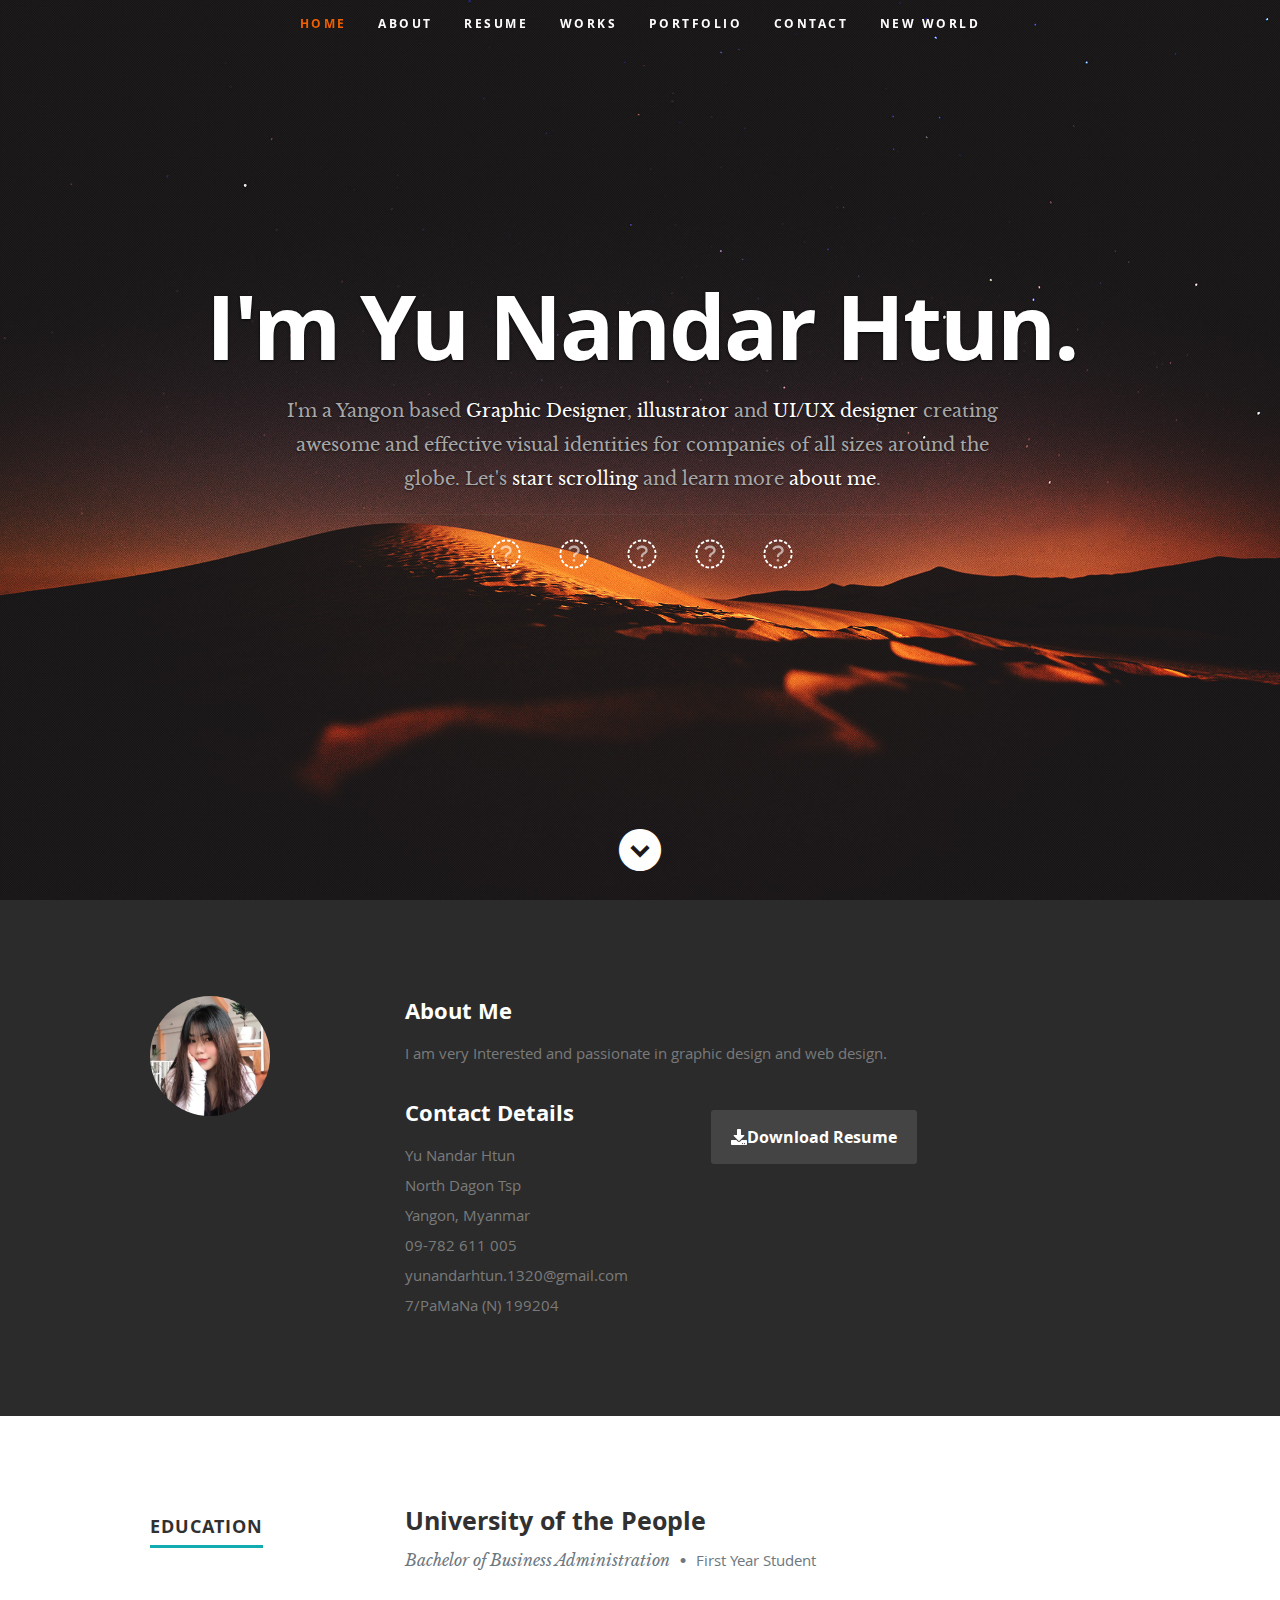
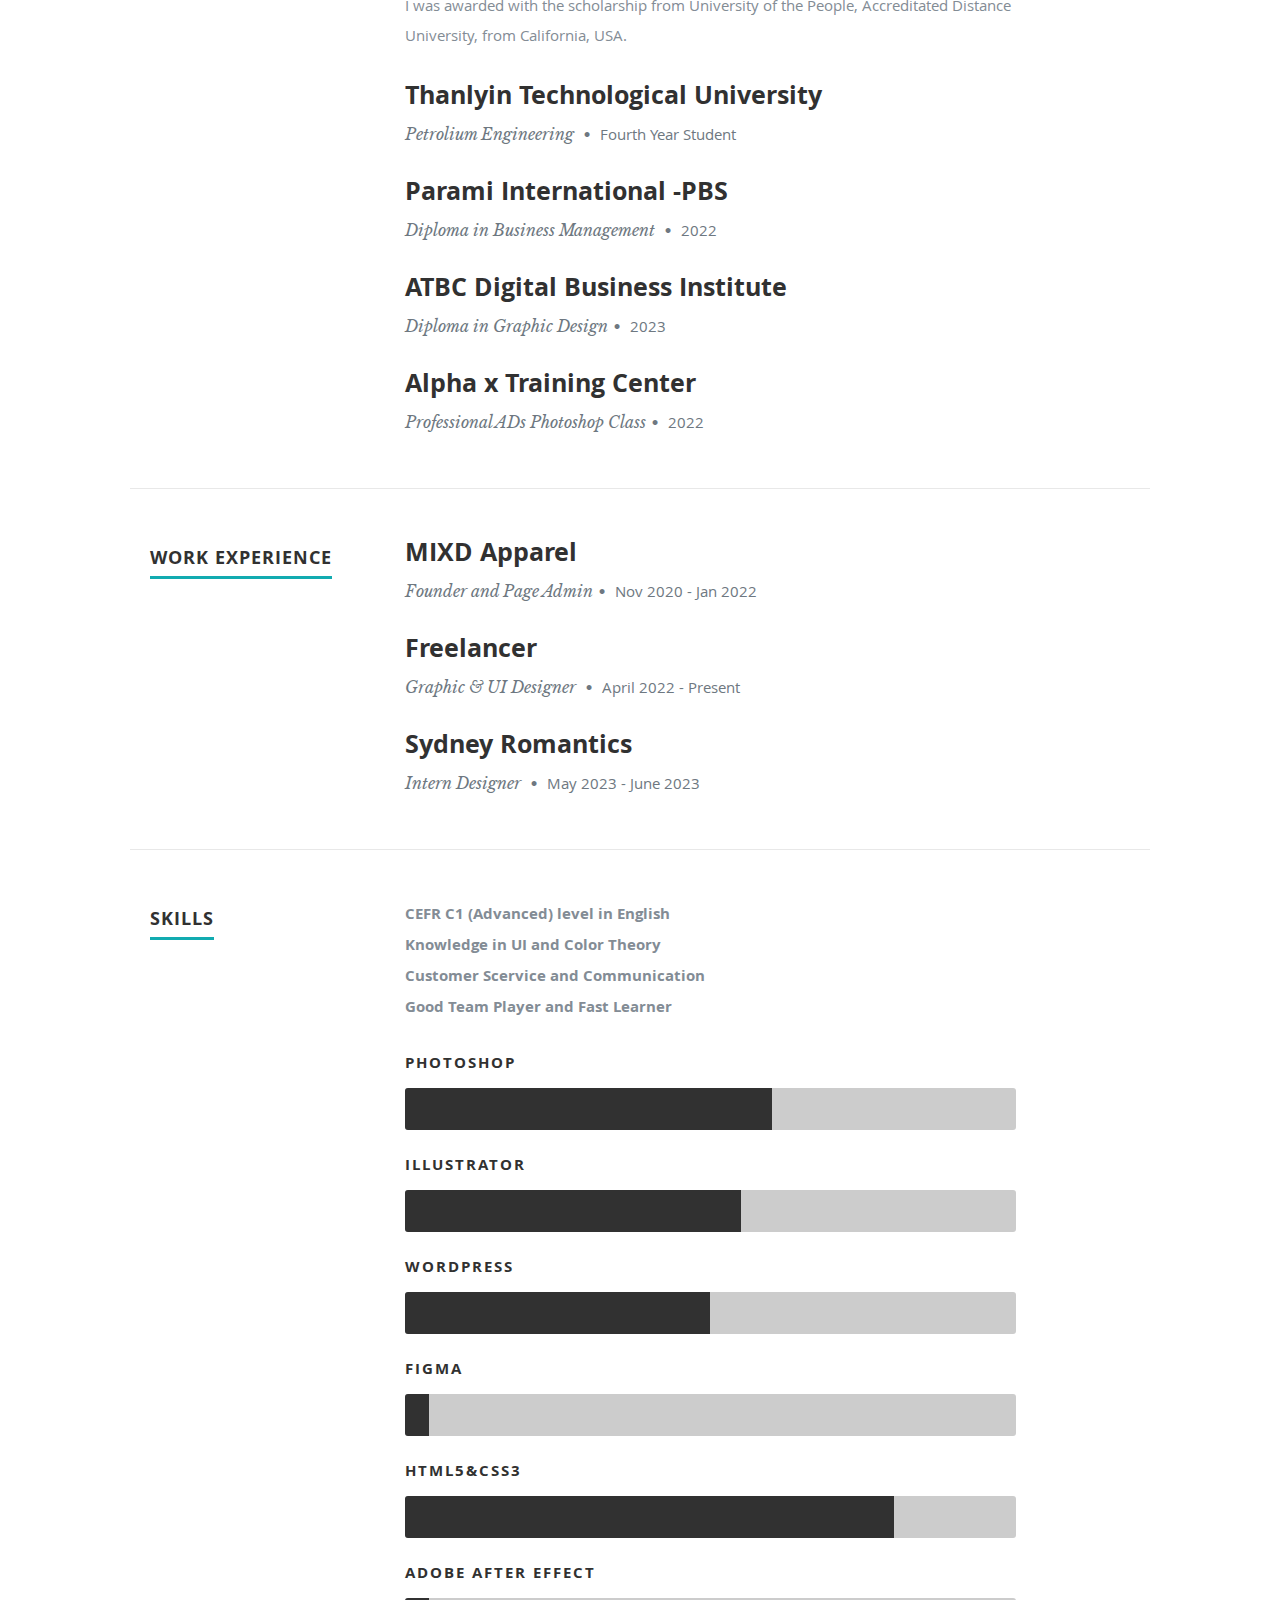
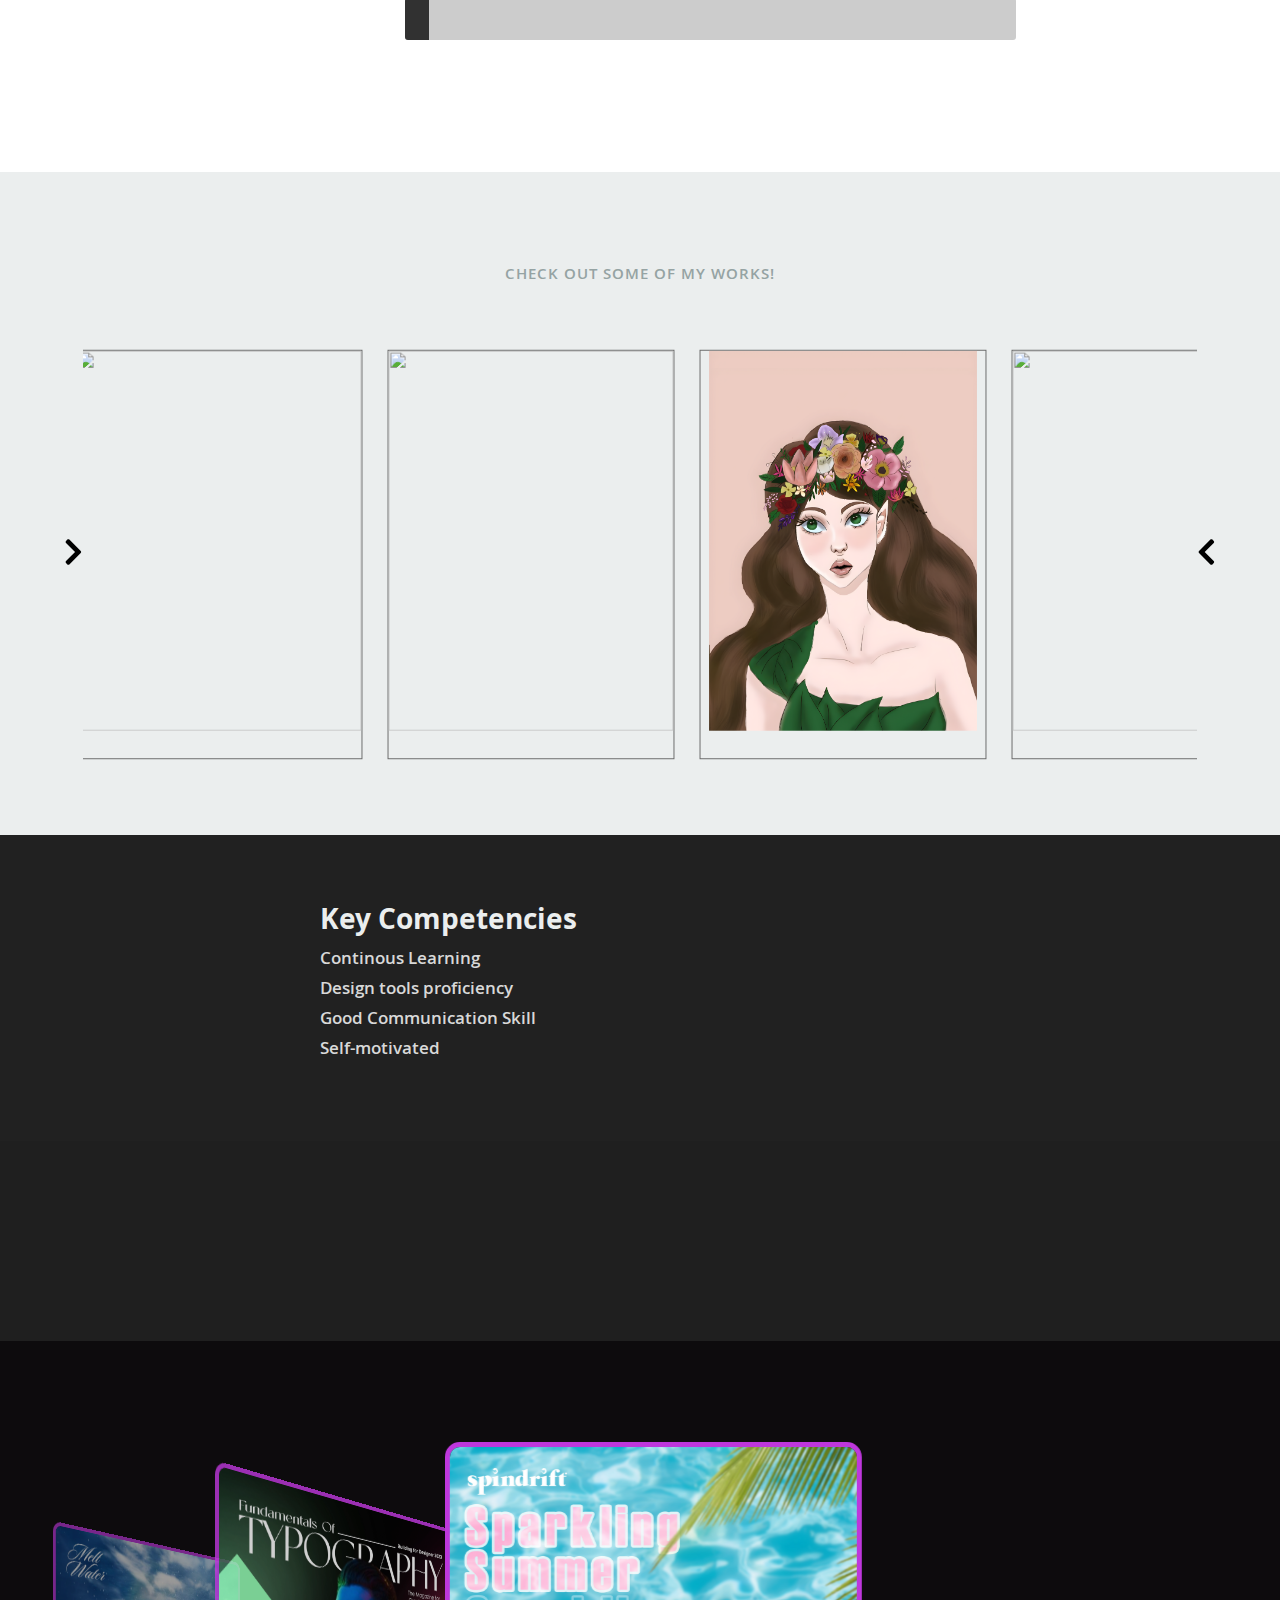
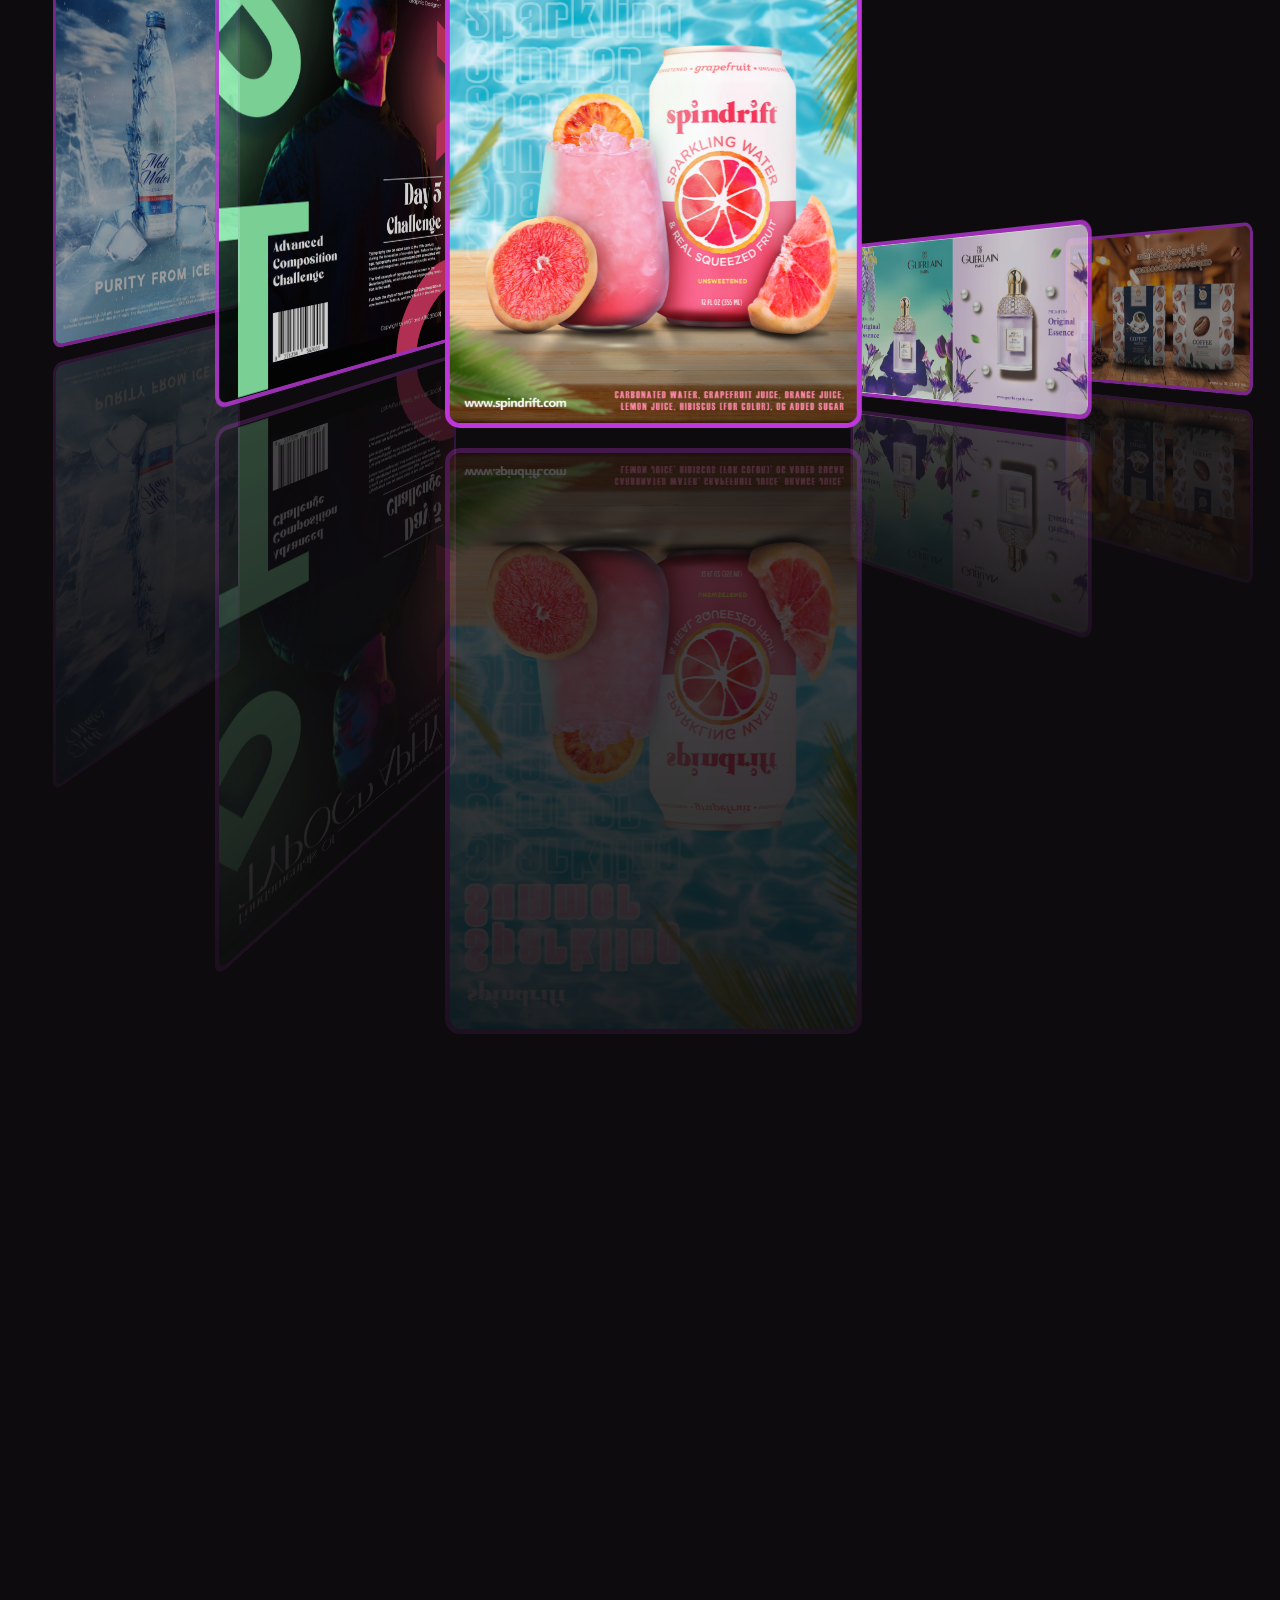
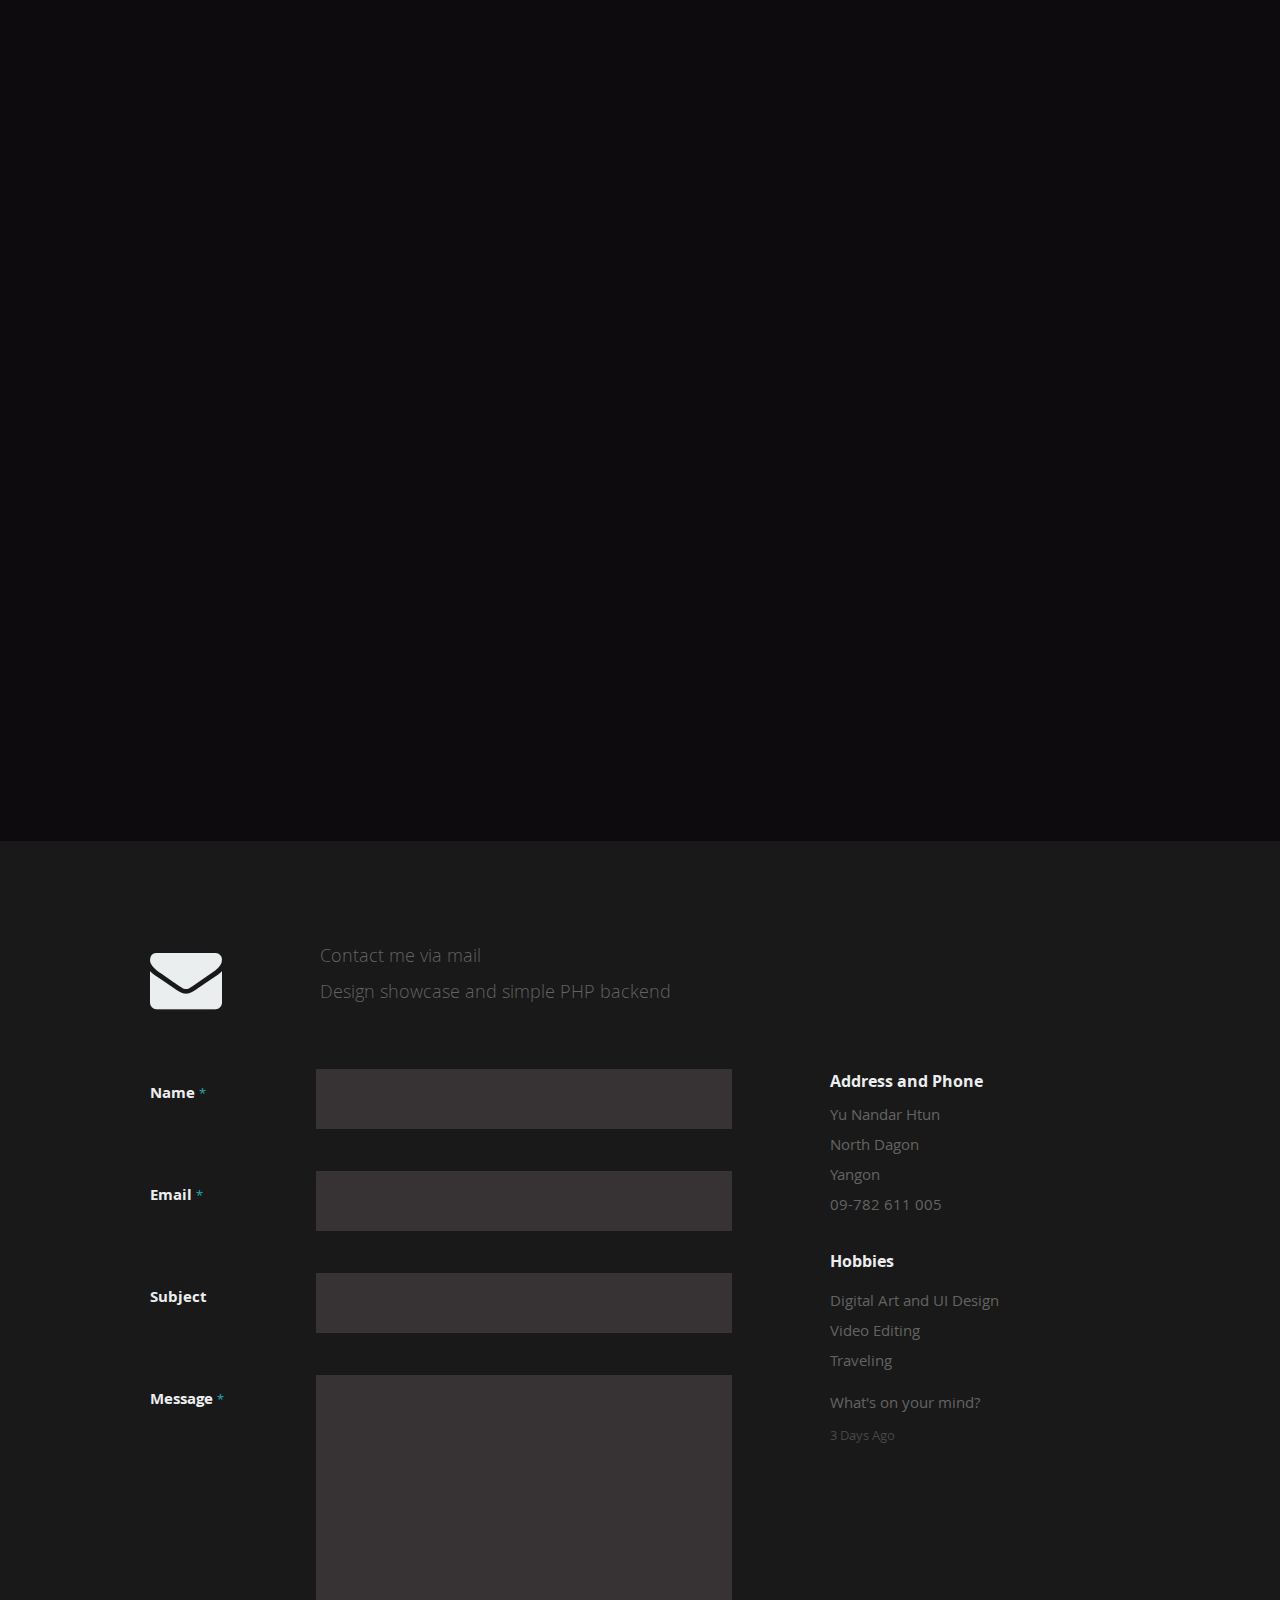
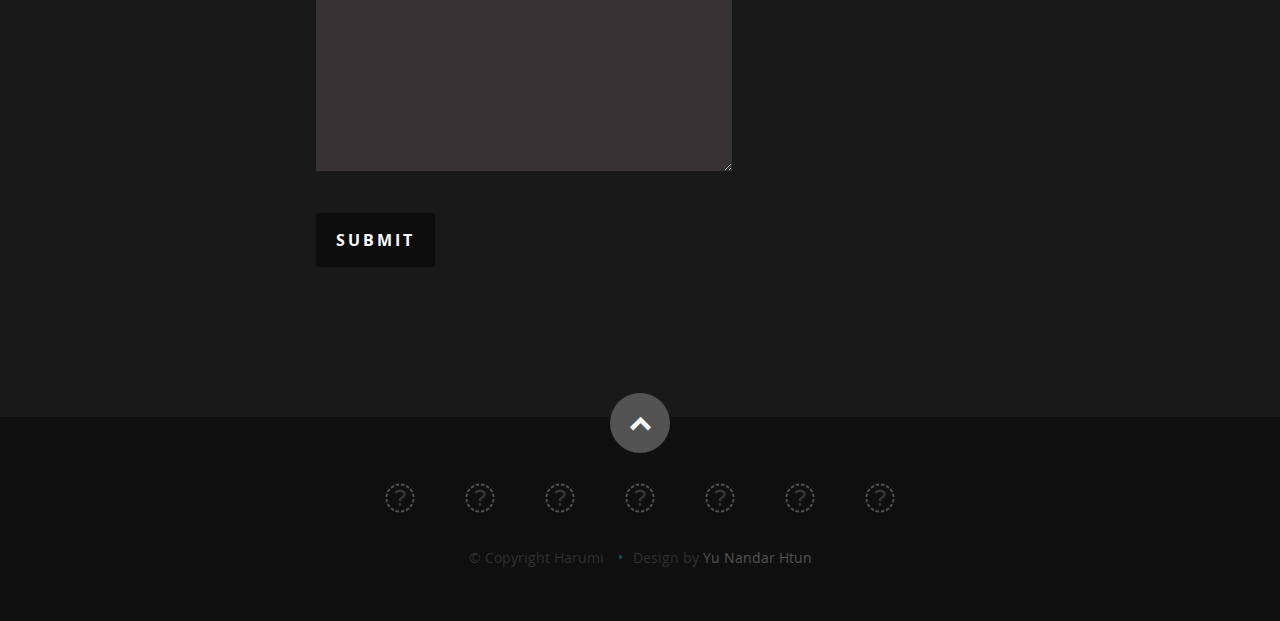
==== index.html @ 7c156de4 "mod" ====
<!DOCTYPE html>
<!--[if lt IE 8 ]><html class="no-js ie ie7" lang="en"> <![endif]-->
<!--[if IE 8 ]><html class="no-js ie ie8" lang="en"> <![endif]-->
<!--[if (gte IE 8)|!(IE)]><!--><html class="no-js" lang="en"> <!--<![endif]-->
<head>

   <!--- Basic Page Needs
   ================================================== -->
   <meta charset="utf-8">
	<title>Yu Nandar Htun</title>
	<meta name="description" content="">
	<meta name="author" content="">

   <!-- Mobile Specific Metas
   ================================================== -->
	<meta name="viewport" content="width=device-width, initial-scale=1, maximum-scale=1">

	<!-- CSS
    ================================================== -->
   <link rel="stylesheet" href="css/default.css">
	<link rel="stylesheet" href="css/layout.css">
   <link rel="stylesheet" href="css/media-queries.css">
   <link rel="stylesheet" href="css/magnific-popup.css">
   <link rel="stylesheet" href="style.css">
   <link rel="stylesheet" href="jquery.flipster.min.css">
   <link rel="stylesheet" href="./img/styled.css">

   <!-- Script
   ================================================== -->
	<script src="js/modernizr.js"></script>

   <!-- Favicons
	================================================== -->
	<link rel="shortcut icon" href="favicon.png" >

</head>

<body>

   <!-- Header
   ================================================== -->
   <header id="home">

      <nav id="nav-wrap">

         <a class="mobile-btn" href="#nav-wrap" title="Show navigation">Show navigation</a>
	      <a class="mobile-btn" href="#" title="Hide navigation">Hide navigation</a>

         <ul id="nav" class="nav">
            <li class="current"><a class="smoothscroll" href="#home">Home</a></li>
            <li><a class="smoothscroll" href="#about">About</a></li>
	         <li><a class="smoothscroll" href="#resume">Resume</a></li>
            <li><a class="smoothscroll" href="#portfolio">Works</a></li>
            <li><a class="smoothscroll" href="#testimonials">Portfolio</a></li>
            <li><a class="smoothscroll" href="#contact">Contact</a></li>
            <li><a class="smoothscroll" href="#contact">New World</a></li>
         </ul> <!-- end #nav -->

      </nav> <!-- end #nav-wrap -->

      <div class="row banner">
         <div class="banner-text">
            <h1 class="responsive-headline">I'm Yu Nandar Htun.</h1>
            <h3>I'm a Yangon based <span>Graphic Designer</span>, <span>illustrator</span> and <span> UI/UX designer</span> creating awesome and
            effective visual identities for companies of all sizes around the globe. Let's <a class="smoothscroll" href="#about">start scrolling</a>
            and learn more <a class="smoothscroll" href="#about">about me</a>.</h3>
            <hr />
            <ul class="social">
               <li><a href="#"><i class="fa fa-facebook"></i></a></li>
               <li><a href="#"><i class="fa fa-twitter"></i></a></li>
               <li><a href="#"><i class="fa fa-google-plus"></i></a></li>
               <li><a href="#"><i class="fa fa-linkedin"></i></a></li>
               <li><a href="#"><i class="fa fa-instagram"></i></a></li>
            </ul>
         </div>
      </div>

      <p class="scrolldown">
         <a class="smoothscroll" href="#about"><i class="icon-down-circle"></i></a>
      </p>

   </header> <!-- Header End -->


   <!-- About Section
   ================================================== -->
   <section id="about">

      <div class="row">

         <div class="three columns">

            <img class="profile-pic"  src="images/profilepic.jpg" alt="" />

         </div>

         <div class="nine columns main-col">

            <h2>About Me</h2>

            <p>I am very Interested and passionate in graphic design and web design.
               
            </p>

            <div class="row">

               <div class="columns contact-details">

                  <h2>Contact Details</h2>
                  <p class="address">
						   <span>Yu Nandar Htun</span><br>
						   <span>North Dagon Tsp<br>
						         Yangon, Myanmar
                     </span><br>
						   <span>09-782 611 005</span><br>
                     <span>yunandarhtun.1320@gmail.com</span><br>
                     <span>7/PaMaNa (N) 199204</span>
					   </p>

               </div>

               <div class="columns download">
                  <p>
                     <a href="#" class="button"><i class="fa fa-download"></i>Download Resume</a>
                  </p>
               </div>

            </div> <!-- end row -->

         </div> <!-- end .main-col -->

      </div>

   </section> <!-- About Section End-->


   <!-- Resume Section
   ================================================== -->
   <section id="resume">

      <!-- Education
      ----------------------------------------------- -->
      <div class="row education">

         <div class="three columns header-col">
            <h1><span>Education</span></h1>
         </div>

         <div class="nine columns main-col">

            <div class="row item">

               <div class="twelve columns">

                  <h3>University of the People</h3>
                  <p class="info">Bachelor of Business Administration <span>&bull;</span> <em class="date">First Year Student</em></p>

                  <p>
                  I was awarded with the scholarship from University of the People, Accreditated Distance University,
                  from California, USA.
                  </p>

               </div>

            </div> <!-- item end -->

            <div class="row item">

               <div class="twelve columns">

                  <h3>Thanlyin Technological University</h3>
                  <p class="info">Petrolium Engineering <span>&bull;</span> <em class="date">Fourth Year Student</em></p>

                  <p>
                  
                  </p>

               </div>

            </div> <!-- item end -->

            <div class="row item">

               <div class="twelve columns">

                  <h3>Parami International -PBS</h3>
                  <p class="info">Diploma in Business Management <span>&bull;</span> <em class="date">2022</em></p>

                  <p>
                  
                  </p>

               </div>

            </div> <!-- item end -->

            <div class="row item">

               <div class="twelve columns">

                  <h3>ATBC Digital Business Institute</h3>
                  <p class="info">Diploma in Graphic Design<span>&bull;</span> <em class="date">2023</em></p>

                  <p>
                  
                  </p>

               </div>

            </div> <!-- item end -->

            <div class="row item">

               <div class="twelve columns">

                  <h3>Alpha x Training Center</h3>
                  <p class="info">Professional ADs Photoshop Class<span>&bull;</span> <em class="date">2022</em></p>

                  <p>
                  
                  </p>

               </div>

            </div> <!-- item end -->

         </div> <!-- main-col end -->

      </div> <!-- End Education -->


      <!-- Work
      ----------------------------------------------- -->
      <div class="row work">

         <div class="three columns header-col">
            <h1><span>Work Experience</span></h1>
         </div>

         <div class="nine columns main-col">

            <div class="row item">

               <div class="twelve columns">

                  <h3>MIXD Apparel</h3>
                  <p class="info">Founder and Page Admin<span>&bull;</span> <em class="date">Nov 2020 - Jan 2022</em></p>

                  <p>
                 
                  </p>

               </div>

            </div> <!-- item end -->

            <div class="row item">

               <div class="twelve columns">

                  <h3>Freelancer</h3>
                  <p class="info">Graphic & UI Designer <span>&bull;</span> <em class="date">April 2022 - Present</em></p>

                  <p>
                  
                  </p>

               </div>

            </div> <!-- item end -->

            <div class="row item">

               <div class="twelve columns">

                  <h3>Sydney Romantics</h3>
                  <p class="info">Intern Designer <span>&bull;</span> <em class="date">May 2023 - June 2023</em></p>

                  <p>
                  
                  </p>

               </div>

            </div> <!-- item end -->

         </div> <!-- main-col end -->

      </div> <!-- End Work -->


      <!-- Skills
      ----------------------------------------------- -->
      <div class="row skill">

         <div class="three columns header-col">
            <h1><span>Skills</span></h1>
         </div>

         <div class="nine columns main-col">

            <p>
               <b>CEFR C1 (Advanced) level in English<br /></b>
               <b>Knowledge in UI and Color Theory<br /></b> 
               <b> Customer Scervice and Communication<br /></b>
               <b>Good Team Player and Fast Learner<br /></b>

            </p>

				<div class="bars">

				   <ul class="skills">
					   <li><span class="bar-expand photoshop"></span><em>Photoshop</em></li>
                  <li><span class="bar-expand illustrator"></span><em>Illustrator</em></li>
						<li><span class="bar-expand wordpress"></span><em>Wordpress</em></li>
						<li><span class="bar-expand Fig"></span><em>Figma</em></li>
						<li><span class="bar-expand html5"></span><em>HTML5&CSS3</em></li>
                  <li><span class="bar-expand AE"></span><em>Adobe After Effect</em></li>
					</ul>

				</div><!-- end skill-bars -->

			</div> <!-- main-col end -->

      </div> <!-- End skills -->

   </section> <!-- Resume Section End-->


   <!-- Portfolio Section
   ================================================== -->
   <section id="portfolio">

      <div>
         <h1>Check out some of my works!</h1>
         <main>
             <div class="slide-container">
                 <div id="right-slide" class="arrow">
                     <i class="fas fa-chevron-right"></i>
                 </div>
     
                 <article class="container" id="slider">
                     <div class="thumbnail">
                         <img src="./img/a.png" alt="">
                         <div class="product-details">
     
                         </div>
                     </div>
                     <div class="thumbnail">
                         <img src="./img/b.png" alt="">
                         <div class="product-details">
     
                         </div>
                     </div>
                     <div class="thumbnail">
                         <img src="./img/c.png" alt="">
                         <div class="product-details">
     
                         </div>
                     </div>
                     <div class="thumbnail">
                         <img src="./img/d.png" alt="">
                         <div class="product-details">
     
                         </div>
                     </div>
                     <div class="thumbnail">
                         <img src="./img/e.png" alt="">
                         <div class="product-details">
     
                         </div>
                     </div>
                     <div class="thumbnail">
                         <img src="./img/f.png" alt="">
                         <div class="product-details">
     
                         </div>
                     </div>
                     <div class="thumbnail">
                         <img src="./img/g.png" alt="">
                         <div class="product-details">
                         </div>
                     </div>
                     <div class="thumbnail">
                         <img src="./img/h.png" alt="">
                         <div class="product-details">
     
                         </div>
                     </div>
                     <div class="thumbnail">
                         <img src="./img/i.png" alt="">
                         <div class="product-details">
                         </div>
                     </div>
                     <div class="thumbnail">
                         <img src="./img/j.png" alt="">
                         <div class="product-details">
                         </div>
                     </div>
     
     
                     <div class="thumbnail">
                         <img src="./img/k.png" alt="">
                         <div class="product-details">
                         </div>
                     </div>
                  </article>
     
     
                 <div id="left-slide" class="arrow">
                     <i class="fas fa-chevron-left"></i>
                 </div>
             </div>
         </main>
     
         <script src="./js/all.min.js"></script>
         <script src="./js/script.js"></script>
     </div>

   </section> <!-- Portfolio Section End-->


   <!-- Call-To-Action Section
   ================================================== -->
   <section id="call-to-action">

      <div class="row">

         <div class="two columns header-col">

            

         </div>

         <div class="seven columns">

            <h2><span class="lead">Key Competencies</span></h2>
            <p><span class="lead">
            Continous Learning<br>
            Design tools proficiency<br>
            Good Communication Skill<br>
            Self-motivated<br>

            </span></p>

         </div>

         <div class="three columns action">



         </div>

      </div>

   </section> <!-- Call-To-Action Section End-->


   <!-- Portfolio Section
   ================================================== -->

   <section id="testimonials"></section>
   <div class="hero">
      <div class="carousel">

          <ul>
              
              <li><a href="images/img5.JPG"><img src="images/img5.jpg" alt=""></a></li>
              <li><a href="images/img6.JPG"><img src="images/img6.JPG" alt=""></a></li>
              <li><a href="images/img7.JPG"><img src="images/img7.JPG" alt=""></a></li>
              <li><a href="images/img8.JPG"><img src="images/img8.JPG" alt=""></a></li>
              <li><a href="images/img9.jpg"><img src="images/img9.jpg" alt=""></a></li>
              <li><a href="images/img10.JPG"><img src="images/img10.JPG" alt=""></a></li>
              <li><a href="images/img11.JPG"><img src="images/img11.jpg" alt="" ></a></li>
              
              <li><a href="images/img12.JPG"><img src="images/img12.JPG" alt=""></a></li>
              <li><a href="images/img1.jpg"><img src="images/img1.jpg" alt="" ></a></li>
              <li><a href="images/img2.JPG"><img src="images/img2.JPG" alt=""></a></li>
              <li><a href="images/img3.jpg"><img src="images/img3.jpg" alt=""></a></li>
              <li><a href="images/img4.JPG"><img src="images/img4.jpg" alt=""></a></li>
              <li><a href="images/img13.jpg"><img src="images/img13.jpg" alt=""></a></li>
              <li><a href="images/img14.jpg"><img src="images/img14.jpg" alt=""></a></li>
              <li><a href="images/img15.jpg"><img src="images/img15.jpg" alt=""></a></li>
              <li><a href="images/img16.JPG"><img src="images/img16.JPG" alt=""></a></li>
              <li><a href="images/img17.JPG"><img src="images/img17.png" alt=""></a></li>
              <li><a href="images/img18.PNG"><img src="images/img18.PNG" alt=""></a></li>
              <li><a href="images/img19.PNG"><img src="images/img19.PNG" alt=""></a></li>
              <li><a href="images/img20.png"><img src="images/img20.png" alt=""></a></li>
              <li><a href="images/img21.png"><img src="images/img21.png" alt="" ></a></li>
              <li><a href="images/img22.JPG"><img src="images/img22.JPG" alt=""></a></li>

          </ul>
      </div>
  </div>
  
  <script src="https://code.jquery.com/jquery-3.6.0.min.js" integrity="sha256-/xUj+3OJU5yExlq6GSYGSHk7tPXikynS7ogEvDej/m4=" crossorigin="anonymous"></script>
  <script src="jquery.flipster.min.js"></script>

  <script>
      $('.carousel').flipster({
          style:'carousel',
          spacing: -0.3,

      });
  </script>


   <!-- Contact Section
   ================================================== -->
   <section id="contact">

         <div class="row section-head">

            <div class="two columns header-col">

               <h1><span>Get In Touch.</span></h1>

            </div>

            <div class="ten columns">

                  <p class="lead">Contact me via mail <br>Design showcase and simple PHP backend
                  </p>

            </div>

         </div>

         <div class="row">

            <div class="eight columns">

               <!-- form -->
               <form action="" method="post" id="contactForm" name="contactForm">
					<fieldset>

                  <div>
						   <label for="contactName">Name <span class="required">*</span></label>
						   <input type="text" value="" size="35" id="contactName" name="contactName">
                  </div>

                  <div>
						   <label for="contactEmail">Email <span class="required">*</span></label>
						   <input type="text" value="" size="35" id="contactEmail" name="contactEmail">
                  </div>

                  <div>
						   <label for="contactSubject">Subject</label>
						   <input type="text" value="" size="35" id="contactSubject" name="contactSubject">
                  </div>

                  <div>
                     <label for="contactMessage">Message <span class="required">*</span></label>
                     <textarea cols="50" rows="15" id="contactMessage" name="contactMessage"></textarea>
                  </div>

                  <div>
                     <button class="submit">Submit</button>
                     <span id="image-loader">
                        <img alt="" src="images/loader.gif">
                     </span>
                  </div>

					</fieldset>
				   </form> <!-- Form End -->

               <!-- contact-warning -->
               <div id="message-warning"> Error </div>
               <!-- contact-success -->
				   <div id="message-success">
                  <i class="fa fa-check"></i>Your message was sent, thank you!<br>
				   </div>

            </div>


            <aside class="four columns footer-widgets">

               <div class="widget widget_contact">

					   <h4>Address and Phone</h4>
					   <p class="address">
						   Yu Nandar Htun<br>
						   North Dagon <br>
						   Yangon<br>
						   <span>09-782 611 005</span>
					   </p>

				   </div>

               <div class="widget widget_tweets">

                  <h4 class="widget-title">Hobbies</h4>

                  <ul id="twitter">
                     <li>
                        <span>
                        Digital Art and UI Design<br>
                        Video Editing<br>
                        Traveling<br>
                       
                        
                     </li>
                     <li>
                        <span>
                        What's on your mind?
                        </span>
                        <b><a href="#">3 Days Ago</a></b>
                     </li>
                  </ul>

		         </div>

            </aside>

      </div>

   </section> <!-- Contact Section End-->


   <!-- footer
   ================================================== -->
   <footer>

      <div class="row">

         <div class="twelve columns">

            <ul class="social-links">
               <li><a href="#"><i class="fa fa-facebook"></i></a></li>
               <li><a href="#"><i class="fa fa-twitter"></i></a></li>
               <li><a href="#"><i class="fa fa-google-plus"></i></a></li>
               <li><a href="#"><i class="fa fa-linkedin"></i></a></li>
               <li><a href="#"><i class="fa fa-instagram"></i></a></li>
               <li><a href="#"><i class="fa fa-dribbble"></i></a></li>
               <li><a href="#"><i class="fa fa-skype"></i></a></li>
            </ul>

            <ul class="copyright">
               <li>&copy; Copyright Harumi</li>
               <li>Design by <a href="https://www.facebook.com/yunandar.htun.56?mibextid=ZbWKwL" title="Styleshout" target="_blank">Yu Nandar Htun</a></li>   
            </ul>

         </div>

         <div id="go-top"><a class="smoothscroll" title="Back to Top" href="#home"><i class="icon-up-open"></i></a></div>

      </div>

   </footer> <!-- Footer End-->

   <!-- Java Script
   ================================================== -->
   <script src="http://ajax.googleapis.com/ajax/libs/jquery/1.10.2/jquery.min.js"></script>
   <script>window.jQuery || document.write('<script src="js/jquery-1.10.2.min.js"><\/script>')</script>
   <script type="text/javascript" src="js/jquery-migrate-1.2.1.min.js"></script>

   <script src="js/jquery.flexslider.js"></script>
   <script src="js/waypoints.js"></script>
   <script src="js/jquery.fittext.js"></script>
   <script src="js/magnific-popup.js"></script>
   <script src="js/init.js"></script>

</body>

</html>
---- css/default.css ----
/*
=====================================================================

=====================================================================

TOC:
a. Webfonts and Icon fonts
b. Reset
c. Default Styles
   1. Basic
   2. Typography
   3. Links
   4. Images
   5. Buttons
   6. Forms
d. Grid
e. Others
   1. Clearing
   2. Misc

=====================================================================  */

/* ------------------------------------------------------------------ */
/* a. Webfonts and Icon fonts
 ------------------------------------------------------------------ */

@import url("fonts.css");
@import url("fontello/css/fontello.css");
@import url("font-awesome/css/font-awesome.min.css");

/* ------------------------------------------------------------------
/* b. Reset

/* ------------------------------------------------------------------ */

html, body, div, span, object, iframe,
h1, h2, h3, h4, h5, h6, p, blockquote, pre,
abbr, address, cite, code,
del, dfn, em, img, ins, kbd, q, samp,
small, strong, sub, sup, var,
b, i,
dl, dt, dd, ol, ul, li,
fieldset, form, label, legend,
table, caption, tbody, tfoot, thead, tr, th, td,
article, aside, canvas, details, figcaption, figure,
footer, header, hgroup, menu, nav, section, summary,
time, mark, audio, video {
   margin: 0;
   padding: 0;
   border: 0;
   outline: 0;
   font-size: 100%;
   vertical-align: baseline;
   background: transparent;
}

article,aside,details,figcaption,figure,
footer,header,hgroup,menu,nav,section {
   display: block;
}

audio,
canvas,
video {
   display: inline-block;
}

audio:not([controls]) {
   display: none;
   height: 0;
}

[hidden] { display: none; }

code, kbd, pre, samp {
   font-family: monospace, serif;
   font-size: 1em;
}

pre {
   white-space: pre;
   white-space: pre-wrap;
   word-wrap: break-word;
}

blockquote, q { quotes: &#8220 &#8220; }

blockquote:before, blockquote:after,
q:before, q:after {
   content: '';
   content: none;
}

ins {
   background-color: #ff9;
   color: #000;
   text-decoration: none;
}

mark {
   background-color: #A7F4F6;
   color: #555;
}

del { text-decoration: line-through; }

abbr[title], dfn[title] {
   border-bottom: 1px dotted;
   cursor: help;
}

table {
   border-collapse: collapse;
   border-spacing: 0;
}


/* ------------------------------------------------------------------ */
/* c. Default and Basic Styles
      Adapted from:
      Skeleton CSS Framework - http://www.getskeleton.com/
      Typeplate Typographic Starter Kit - http://typeplate.com/
/* ------------------------------------------------------------------ */

/*  1. Basic  ------------------------------------------------------- */

*,
*:before,
*:after {
   -moz-box-sizing: border-box;
   -webkit-box-sizing: border-box;
   box-sizing: border-box;
}

html {
   font-size: 62.5%;
   -webkit-font-smoothing: antialiased;
}

body {
   background: #fff;
   font-family: 'opensans-regular', sans-serif;
   font-weight: normal;
   font-size: 15px;
   line-height: 30px;
	color: #838C95;

   -webkit-font-smoothing: antialiased; /* Fix for webkit rendering */
	-webkit-text-size-adjust: 100%;
}

/*  2. Typography
       Vertical rhythm with leading derived from 6
--------------------------------------------------------------------- */

h1, h2, h3, h4, h5, h6 {
   color: #313131;
	font-family: 'opensans-bold', sans-serif;
   font-weight: normal;
}
h1 a, h2 a, h3 a, h4 a, h5 a, h6 a { font-weight: inherit; }
h1 { font-size: 38px; line-height: 42px; margin-bottom: 12px; letter-spacing: -1px; }
h2 { font-size: 28px; line-height: 36px; margin-bottom: 6px; }
h3 { font-size: 22px; line-height: 30px; margin-bottom: 12px; }
h4 { font-size: 20px; line-height: 30px; margin-bottom: 6px; }
h5 { font-size: 18px; line-height: 30px; }
h6 { font-size: 14px; line-height: 30px; }
.subheader { }

p { margin: 0 0 30px 0; }
p img { margin: 0; }
p.lead {
   font: 19px/36px 'opensans-light', sans-serif;
   margin-bottom: 18px;
}

/* for 'em' and 'strong' tags, font-size and line-height should be same with
the body tag due to rendering problems in some browsers */
em { font: 15px/30px 'opensans-italic', sans-serif; }
strong, b { font: 15px/30px 'opensans-bold', sans-serif; }
small { font-size: 11px; line-height: inherit; }

/*	Blockquotes */
blockquote {
   margin: 30px 0px;
   padding-left: 40px;
   position: relative;
}
blockquote:before {
   content: "\201C";
   opacity: 0.45;
   font-size: 80px;
   line-height: 0px;
   margin: 0;
   font-family: arial, sans-serif;

   position: absolute;
   top:  30px;
	left: 0;
}
blockquote p {
   font-family: 'librebaskerville-italic', serif;
   padding: 0;
   font-size: 18px;
   line-height: 36px;
}
blockquote cite {
   display: block;
   font-size: 12px;
   font-style: normal;
   line-height: 18px;
}
blockquote cite:before { content: "\2014 \0020"; }
blockquote cite a,
blockquote cite a:visited { color: #8B9798; border: none }

/* ---------------------------------------------------------------------
/*  Pull Quotes Markup
/*
    <aside class="pull-quote">
		<blockquote>
			<p></p>
		</blockquote>
	 </aside>
/*
/* --------------------------------------------------------------------- */
.pull-quote {
   position: relative;
	padding: 18px 30px 18px 0px;
}
.pull-quote:before,
.pull-quote:after {
	height: 1em;
	opacity: 0.45;
	position: absolute;
	font-size: 80px;
   font-family: Arial, Sans-Serif;
}
.pull-quote:before {
	content: "\201C";
	top:  33px;
	left: 0;
}
.pull-quote:after {
	content: '\201D';
	bottom: -33px;
	right: 0;
}
.pull-quote blockquote {
   margin: 0;
}
.pull-quote blockquote:before {
   content: none;
}

/* Abbreviations */
abbr {
   font-family: 'opensans-bold', sans-serif;
	font-variant: small-caps;
	text-transform: lowercase;
   letter-spacing: .5px;
	color: gray;
}
abbr:hover { cursor: help; }

/* drop cap */
.drop-cap:first-letter {
	float: left;
	margin: 0;
	padding: 14px 6px 0 0;
	font-size: 84px;
	font-family: /* Copperplate */ 'opensans-bold', sans-serif;
   line-height: 60px;
	text-indent: 0;
	background: transparent;
	color: inherit;
}

hr { border: solid #E3E3E3; border-width: 1px 0 0; clear: both; margin: 11px 0 30px; height: 0; }


/*  3. Links  ------------------------------------------------------- */

a, a:visited {
   text-decoration: none;
   outline: 0;
   color: #11ABB0;

   -webkit-transition: color .3s ease-in-out;
   -moz-transition: color .3s ease-in-out;
   -o-transition: color .3s ease-in-out;
   transition: color .3s ease-in-out;
}
a:hover, a:focus { color: #313131; }
p a, p a:visited { line-height: inherit; }


/*  4. List  --------------------------------------------------------- */

ul, ol { margin-bottom: 24px; margin-top: 12px; }
ul { list-style: none outside; }
ol { list-style: decimal; }
ol, ul.square, ul.circle, ul.disc { margin-left: 30px; }
ul.square { list-style: square outside; }
ul.circle { list-style: circle outside; }
ul.disc { list-style: disc outside; }
ul ul, ul ol,
ol ol, ol ul { margin: 6px 0 6px 30px; }
ul ul li, ul ol li,
ol ol li, ol ul li { margin-bottom: 6px; }
li { line-height: 18px; margin-bottom: 12px; }
ul.large li { }
li p { }

/* ---------------------------------------------------------------------
/*  Stats Tab Markup

    <ul class="stats-tabs">
		<li><a href="#">[value]<b>[name]</b></a></li>
	 </ul>

    Extend this object into your markup.
/*
/* --------------------------------------------------------------------- */
.stats-tabs {
   padding: 0;
   margin: 24px 0;
}
.stats-tabs li {
	display: inline-block;
	margin: 0 10px 18px 0;
	padding: 0 10px 0 0;
	border-right: 1px solid #ccc;
}
.stats-tabs li:last-child {
	margin: 0;
	padding: 0;
	border: none;
}
.stats-tabs li a {
	display: inline-block;
	font-size: 22px;
	font-family: 'opensans-bold', sans-serif;
   border: none;
   color: #313131;
}
.stats-tabs li a:hover {
   color:#11ABB0;
}
.stats-tabs li a b {
	display: block;
	margin: 6px 0 0 0;
	font-size: 13px;
	font-family: 'opensans-regular', sans-serif;
   color: #8B9798;
}

/* definition list */
dl { margin: 12px 0; }
dt { margin: 0; color:#11ABB0; }
dd { margin: 0 0 0 20px; }

/* Lining Definition Style Markup */
.lining dt,
.lining dd {
	display: inline;
	margin: 0;
}
.lining dt + dt:before,
.lining dd + dt:before {
	content: "\A";
	white-space: pre;
}
.lining dd + dd:before {
	content: ", ";
}
.lining dd:before {
	content: ": ";
	margin-left: -0.2em;
}

/* Dictionary Definition Style Markup */
.dictionary-style dt {
	display: inline;
	counter-reset: definitions;
}
.dictionary-style dt + dt:before {
	content: ", ";
	margin-left: -0.2em;
}
.dictionary-style dd {
	display: block;
	counter-increment: definitions;
}
.dictionary-style dd:before {
	content: counter(definitions, decimal) ". ";
}

/* Pagination */
.pagination {
   margin: 36px auto;
   text-align: center;
}
.pagination ul li {
   display: inline-block;
   margin: 0;
   padding: 0;
}
.pagination .page-numbers {
   font: 15px/18px 'opensans-bold', sans-serif;
   display: inline-block;
   padding: 6px 10px;
   margin-right: 3px;
   margin-bottom: 6px;
	color: #6E757C;
	background-color: #E6E8EB;

	-webkit-transition: all 200ms ease-in-out;
	-moz-transition: all 200ms ease-in-out;
	-o-transition: all 200ms ease-in-out;
	-ms-transition: all 200ms ease-in-out;
	transition: all 200ms ease-in-out;

   -moz-border-radius: 3px;
   -webkit-border-radius: 3px;
   -khtml-border-radius: 3px;
	border-radius: 3px;
}
.pagination .page-numbers:hover {
   background: #838A91;
   color: #fff;
}
.pagination .current,
.pagination .current:hover {
   background-color: #11ABB0;
   color: #fff;
}
.pagination .inactive,
.pagination .inactive:hover {
   background-color: #E6E8EB;
	color: #A9ADB2;
}
.pagination .prev, .pagination .next {}

/*  5. Images  --------------------------------------------------------- */

img {
   max-width: 100%;
   height: auto;
}
img.pull-right { margin: 12px 0px 0px 18px; }
img.pull-left { margin: 12px 18px 0px 0px; }

/*  6. Buttons  --------------------------------------------------------- */

.button,
.button:visited,
button,
input[type="submit"],
input[type="reset"],
input[type="button"] {
   font: 16px/30px 'opensans-bold', sans-serif;
   background: #11ABB0;
   display: inline-block;
	text-decoration: none;
   letter-spacing: 0;
   color: #fff;
	padding: 12px 20px;
	margin-bottom: 18px;
   border: none;
   cursor: pointer;
   height: auto;

   -webkit-transition: all .2s ease-in-out;
	-moz-transition: all .2s ease-in-out;
	-o-transition: all .2s ease-in-out;
	-ms-transition: all .2s ease-in-out;
	transition: all .2s ease-in-out;

   -moz-border-radius: 3px;
   -webkit-border-radius: 3px;
   -khtml-border-radius: 3px;
   border-radius: 3px;
}

.button:hover,
button:hover,
input[type="submit"]:hover,
input[type="reset"]:hover,
input[type="button"]:hover {
   background: #3d4145;
   color: #fff;
}

.button:active,
button:active,
input[type="submit"]:active,
input[type="reset"]:active,
input[type="button"]:active {
   background: #3d4145;
   color: #fff;
}

.button.full-width,
button.full-width,
input[type="submit"].full-width,
input[type="reset"].full-width,
input[type="button"].full-width {
	width: 100%;
	padding-left: 0 !important;
	padding-right: 0 !important;
	text-align: center;
}

/* Fix for odd Mozilla border & padding issues */
button::-moz-focus-inner,
input::-moz-focus-inner {
    border: 0;
    padding: 0;
}


/*  7. Forms  --------------------------------------------------------- */

form { margin-bottom: 24px; }
fieldset { margin-bottom: 24px; }

input[type="text"],
input[type="password"],
input[type="email"],
textarea,
select {
   display: block;
   padding: 18px 15px;
   margin: 0 0 24px 0;
   border: 0;
   outline: none;
   vertical-align: middle;
   min-width: 225px;
	max-width: 100%;
   font-size: 15px;
   line-height: 24px;
	color: #647373;
	background: #D3D9D9;

}

/* select { padding: 0;
   width: 220px;
   } */

input[type="text"]:focus,
input[type="password"]:focus,
input[type="email"]:focus,
textarea:focus {
   color: #B3B7BC;
	background-color: #3d4145;
}

textarea { min-height: 220px; }

label,
legend {
   font: 16px/24px 'opensans-bold', sans-serif;
	margin: 12px 0;
   color: #3d4145;
   display: block;
}
label span,
legend span {
	color: #8B9798;
   font: 14px/24px 'opensans-regular', sans-serif;
}

input[type="checkbox"],
input[type="radio"] {
    font-size: 15px;
    color: #737373;
}

input[type="checkbox"] { display: inline; }

/* ------------------------------------------------------------------ */
/* d. Grid
---------------------------------------------------------------------
   gutter = 40px.
/* ------------------------------------------------------------------ */

/* default
--------------------------------------------------------------- */
.row {
   width: 96%;
   max-width: 1020px;
   margin: 0 auto;
}
/* fixed width for IE8 */
.ie .row { width: 1000px ; }

.narrow .row { max-width: 980px; }

.row .row { width: auto; max-width: none; margin: 0 -20px; }

/* row clearing */
.row:before,
.row:after {
    content: " ";
    display: table;
}
.row:after {
    clear: both;
}

.column, .columns {
   position: relative;
   padding: 0 20px;
   min-height: 1px;
   float: left;
}
.column.centered, .columns.centered  {
    float: none;
    margin: 0 auto;
}

/* removed gutters */
.row.collapsed > .column,
.row.collapsed > .columns,
.column.collapsed, .columns.collapsed  { padding: 0; }

[class*="column"] + [class*="column"]:last-child { float: right; }
[class*="column"] + [class*="column"].end { float: right; }

/* column widths */
.row .one         { width: 8.33333%; }
.row .two         { width: 16.66667%; }
.row .three       { width: 25%; }
.row .four        { width: 33.33333%; }
.row .five        { width: 41.66667%; }
.row .six         { width: 50%; }
.row .seven       { width: 58.33333%; }
.row .eight       { width: 66.66667%; }
.row .nine        { width: 75%; }
.row .ten         { width: 83.33333%; }
.row .eleven      { width: 91.66667%; }
.row .twelve      { width: 100%; }

/* Offsets */
.row .offset-1    { margin-left: 8.33333%; }
.row .offset-2    { margin-left: 16.66667%; }
.row .offset-3    { margin-left: 25%; }
.row .offset-4    { margin-left: 33.33333%; }
.row .offset-5    { margin-left: 41.66667%; }
.row .offset-6    { margin-left: 50%; }
.row .offset-7    { margin-left: 58.33333%; }
.row .offset-8    { margin-left: 66.66667%; }
.row .offset-9    { margin-left: 75%; }
.row .offset-10   { margin-left: 83.33333%; }
.row .offset-11   { margin-left: 91.66667%; }

/* Push/Pull */
.row .push-1      { left: 8.33333%; }
.row .pull-1      { right: 8.33333%; }
.row .push-2      { left: 16.66667%; 	}
.row .pull-2      { right: 16.66667%; }
.row .push-3      { left: 25%; }
.row .pull-3      { right: 25%;	}
.row .push-4      { left: 33.33333%; }
.row .pull-4      { right: 33.33333%; }
.row .push-5      { left: 41.66667%; }
.row .pull-5      { right: 41.66667%; }
.row .push-6      { left: 50%; }
.row .pull-6      { right: 50%; }
.row .push-7      { left: 58.33333%; }
.row .pull-7      { right: 58.33333%; }
.row .push-8      { left: 66.66667%; 	}
.row .pull-8      { right: 66.66667%; }
.row .push-9      { left: 75%; }
.row .pull-9      { right: 75%; }
.row .push-10     { left: 83.33333%; }
.row .pull-10     { right: 83.33333%; }
.row .push-11     { left: 91.66667%; }
.row .pull-11     { right: 91.66667%; }

/* block grids
--------------------------------------------------------------------- */
.bgrid-sixths [class*="column"]   { width: 16.66667%; }
.bgrid-quarters [class*="column"] { width: 25%; }
.bgrid-thirds [class*="column"]   { width: 33.33333%; }
.bgrid-halves [class*="column"]   { width: 50%; }

[class*="bgrid"] [class*="column"] + [class*="column"]:last-child { float: left; }

/* Left clearing for block grid columns - columns that changes width in
different screen sizes. Allows columns with different heights to align
properly.
--------------------------------------------------------------------- */
.first { clear: left; }   /* first column in default screen */
.s-first { clear: none; } /* first column in smaller screens */

/* smaller screens
--------------------------------------------------------------- */
@media only screen and (max-width: 900px) {

   /* block grids on small screens */
   .s-bgrid-sixths [class*="column"]   { width: 16.66667%; }
   .s-bgrid-quarters [class*="column"] { width: 25%; }
   .s-bgrid-thirds [class*="column"]   { width: 33.33333%; }
   .s-bgrid-halves [class*="column"]   { width: 50%; }

   /* block grids left clearing */
   .first { clear: none; }
   .s-first { clear: left; }

}

/* mobile wide/smaller tablets
--------------------------------------------------------------- */
@media only screen and (max-width: 767px) {

   .row {
	   width: 460px;
	   margin: 0 auto;
      padding: 0;
	}
   .column, .columns {
	   width: auto !important;
	   float: none;
	   margin-left: 0;
	   margin-right: 0;
      padding: 0 30px;
   }
   .row .row { width: auto; max-width: none; margin: 0 -30px; }

   [class*="column"] + [class*="column"]:last-child { float: none; }
   [class*="bgrid"] [class*="column"] + [class*="column"]:last-child { float: none; }

   /* Offsets */
   .row .offset-1    { margin-left: 0%; }
   .row .offset-2    { margin-left: 0%; }
   .row .offset-3    { margin-left: 0%; }
   .row .offset-4    { margin-left: 0%; }
   .row .offset-5    { margin-left: 0%; }
   .row .offset-6    { margin-left: 0%; }
   .row .offset-7    { margin-left: 0%; }
   .row .offset-8    { margin-left: 0%; }
   .row .offset-9    { margin-left: 0%; }
   .row .offset-10   { margin-left: 0%; }
   .row .offset-11   { margin-left: 0%; }
}

/* mobile narrow
--------------------------------------------------------------- */
@media only screen and (max-width: 460px) {

   .row { width: auto; }

}

/* larger screens
--------------------------------------------------------------- */
@media screen and (min-width: 1200px) {

   .wide .row { max-width: 1180px; }

}

/* ------------------------------------------------------------------ */
/* e. Others
/* ------------------------------------------------------------------ */

/*  1. Clearing
    (http://nicolasgallagher.com/micro-clearfix-hack/
--------------------------------------------------------------------- */

.cf:before,
.cf:after {
    content: " ";
    display: table;
}
.cf:after {
    clear: both;
}

/*  2. Misc -------------------------------------------------------- */

.remove-bottom { margin-bottom: 0 !important; }
.half-bottom { margin-bottom: 12px !important; }
.add-bottom { margin-bottom: 24px !important; }
.no-border { border: none; }

.text-center  { text-align: center !important; }
.text-left    { text-align: left !important; }
.text-right   { text-align: right !important; }
.pull-left    { float: left !important; }
.pull-right   { float: right !important; }
.align-center {
	margin-left: auto !important;
	margin-right: auto !important;
	text-align: center !important;
}
---- css/layout.css ----
/*
=====================================================================
=====================================================================

   TOC:
   a. General Styles
   b. Header Styles
   c. About Section
   d. Resume Section
   e. Portfolio Section
   f. Call To Action Section
   g. Testimonials Section
   h. Contact Section
   i. Footer

===================================================================== */

/* ------------------------------------------------------------------ */
/* a. General Styles
/* ------------------------------------------------------------------ */

body { background: #0f0f0f; }

/* ------------------------------------------------------------------ */
/* b. Header Styles
/* ------------------------------------------------------------------ */

header {
   position: relative;
   height: 800px;
   min-height: 500px;
   width: 100%;
   background: #161415 url(../images/header-background.jpg) no-repeat top center;
   background-size: cover !important;
	-webkit-background-size: cover !important;
   text-align: center;
   overflow: hidden;
}

/* vertically center banner section */
header:before {
   content: '';
   display: inline-block;
   vertical-align: middle;
   height: 100%;
}
header .banner {
   display: inline-block;
   vertical-align: middle;
   margin: 0 auto;
   width: 85%;
   padding-bottom: 30px;s
   text-align: center;
}

header .banner-text { width: 100%; }
header .banner-text h1 {
   font: 90px/1.1em 'opensans-bold', sans-serif;
   color: #fff;
   letter-spacing: -2px;
   margin: 0 auto 18px auto;
   text-shadow: 0px 1px 3px rgba(0, 0, 0, .8);
}
header .banner-text h3 {
   font: 18px/1.9em 'librebaskerville-regular', serif;
   color: #A8A8A8;
   margin: 0 auto;
   width: 70%;
   text-shadow: 0px 1px 2px rgba(0, 0, 0, .5);
}
header .banner-text h3 span,
header .banner-text h3 a {
   color: #fff;
}
header .banner-text hr {
   width: 60%;
   margin: 18px auto 24px auto;
   border-color: #2F2D2E;
   border-color: rgba(150, 150, 150, .1);
}

/* header social links */
header .social {
   margin: 24px 0;
   padding: 0;
   font-size: 30px;
   text-shadow: 0px 1px 2px rgba(0, 0, 0, .8);
}
header .social li {
   display: inline-block;
   margin: 0 15px;
   padding: 0;
}
header .social li a { color: #fff; }
header .social li a:hover { color: #11ABB0; }

/* scrolldown link */
header .scrolldown a {
   position: absolute;
   bottom: 30px;
   left: 50%;
   margin-left: -29px;
   color: #fff;
   display: block;
   height: 42px;
   width: 42px;
   font-size: 42px;
   line-height: 42px;
   color: #fff;
   border-radius: 100%;

   -webkit-transition: all .3s ease-in-out;
   -moz-transition: all .3s ease-in-out;
   -o-transition: all .3s ease-in-out;
   transition: all .3s ease-in-out;
}
header .scrolldown a:hover { color: #11ABB0; }

/* primary navigation
--------------------------------------------------------------------- */
#nav-wrap ul, #nav-wrap li, #nav-wrap a {
	 margin: 0;
	 padding: 0;
	 border: none;
	 outline: none;
}

/* nav-wrap */
#nav-wrap {
   font: 12px 'opensans-bold', sans-serif;
   width: 100%;
   text-transform: uppercase;
   letter-spacing: 2.5px;
   margin: 0 auto;
   z-index: 100;
   position: fixed;
   left: 0;
   top: 0;
}
.opaque { background-color: #333; }

/* hide toggle button */
#nav-wrap > a.mobile-btn { display: none; }

ul#nav {
   min-height: 48px;
   width: auto;

   /* center align the menu */
   text-align: center;
}
ul#nav li {
   position: relative;
   list-style: none;
   height: 48px;
   display: inline-block;
}

/* Links */
ul#nav li a {

/* 8px padding top + 8px padding bottom + 32px line-height = 48px */

   display: inline-block;
   padding: 8px 13px;
   line-height: 32px;
	text-decoration: none;
   text-align: left;
   color: #fff;

	-webkit-transition: color .2s ease-in-out;
	-moz-transition: color .2s ease-in-out;
	-o-transition: color .2s ease-in-out;
	-ms-transition: color .2s ease-in-out;
	transition: color .2s ease-in-out;
}

ul#nav li a:active { background-color: transparent !important; }
ul#nav li.current a { color: #F06000; }


/* ------------------------------------------------------------------ */
/* c. About Section
/* ------------------------------------------------------------------ */

#about {
   background: #2B2B2B;
   padding-top: 96px;
   padding-bottom: 66px;
   overflow: hidden;
}

#about a, #about a:visited  { color: #fff; }
#about a:hover, #about a:focus { color: #11ABB0; }

#about h2 {
   font: 22px/30px 'opensans-bold', sans-serif;
   color: #fff;
   margin-bottom: 12px;
}
#about p {
   line-height: 30px;
   color: #7A7A7A;
}
#about .profile-pic {
   position: relative;
   width: 120px;
   height: 120px;
   border-radius: 100%;
}
#about .contact-details { width: 41.66667%; }
#about .download {
   width: 58.33333%;
   padding-top: 6px;
}
#about .main-col { padding-right: 5%; }
#about .download .button {
   margin-top: 6px;
   background: #444;
}
#about .download .button:hover {
   background: #fff;
   color: #2B2B2B;
}
#about .download .button i {
   margin-right: 15px;
   font-size: 20px;
}


/* ------------------------------------------------------------------ */
/* d. Resume Section
/* ------------------------------------------------------------------ */

#resume {
   background: #fff;
   padding-top: 90px;
   padding-bottom: 72px;
   overflow: hidden;
}

#resume a, #resume a:visited  { color: #11ABB0; }
#resume a:hover, #resume a:focus { color: #313131; }

#resume h1 {
   font: 18px/24px 'opensans-bold', sans-serif;
   text-transform: uppercase;
   letter-spacing: 1px;
}
#resume h1 span {
   border-bottom: 3px solid #11ABB0;
   padding-bottom: 6px;
}
#resume h3 {
   font: 25px/30px 'opensans-bold', sans-serif;
}

#resume .header-col { padding-top: 9px; }
#resume .main-col { padding-right: 10%; }

.education, .work {
   margin-bottom: 48px;
   padding-bottom: 24px;
   border-bottom: 1px solid #E8E8E8;
}
#resume .info {
   font: 16px/24px 'librebaskerville-italic', serif;
   color: #6E7881;
   margin-bottom: 18px;
   margin-top: 9px;
}
#resume .info span {
   margin-right: 5px;
   margin-left: 5px;
}
#resume .date {
   font: 15px/24px 'opensans-regular', sans-serif;
   margin-top: 6px;
}

/*----------------------------------------------*/
/*	Skill Bars
/*----------------------------------------------*/

.bars {
	width: 95%;
	float: left;
	padding: 0;
	text-align: left;
}
.bars .skills {
  	margin-top: 36px;
   list-style: none;
}
.bars li {
   position: relative;
  	margin-bottom: 60px;
  	background: #ccc;
  	height: 42px;
  	border-radius: 3px;
}
.bars li em {
	font: 15px 'opensans-bold', sans-serif;
   color: #313131;
	text-transform: uppercase;
   letter-spacing: 2px;
	font-weight: normal;
   position: relative;
	top: -36px;
}
.bar-expand {
   position: absolute;
   left: 0;
   top: 0;

   margin: 0;
   padding-right: 24px;
  	background: #313131;
   display: inline-block;
  	height: 42px;
   line-height: 42px;
   border-radius: 3px 0 0 3px;
}

.photoshop {
  	width: 60%;
  	-moz-animation: photoshop 2s ease;
  	-webkit-animation: photoshop 2s ease;
}
.illustrator {
  	width: 55%;
  	-moz-animation: illustrator 2s ease;
  	-webkit-animation: illustrator 2s ease;
}
.wordpress {
  	width: 50%;
  	-moz-animation: wordpress 2s ease;
  	-webkit-animation: wordpress 2s ease;
}
.css {
  	width: 90%;
  	-moz-animation: css 2s ease;
  	-webkit-animation: css 2s ease;
}
.html5 {
  	width: 80%;
  	-moz-animation: html5 2s ease;
  	-webkit-animation: html5 2s ease;
}
.jquery {
  	width: 50%;
  	-moz-animation: jquery 2s ease;
  	-webkit-animation: jquery 2s ease;
}

@-moz-keyframes photoshop {
  0%   { width: 0px;  }
  100% { width: 60%;  }
}
@-moz-keyframes illustrator {
  0%   { width: 0px;  }
  100% { width: 55%;  }
}
@-moz-keyframes wordpress {
  0%   { width: 0px;  }
  100% { width: 50%;  }
}
@-moz-keyframes css {
  0%   { width: 0px;  }
  100% { width: 90%;  }
}
@-moz-keyframes html5 {
  0%   { width: 0px;  }
  100% { width: 80%;  }
}
@-moz-keyframes jquery {
  0%   { width: 0px;  }
  100% { width: 50%;  }
}

@-webkit-keyframes photoshop {
  0%   { width: 0px;  }
  100% { width: 60%;  }
}
@-webkit-keyframes illustrator {
  0%   { width: 0px;  }
  100% { width: 55%;  }
}
@-webkit-keyframes wordpress {
  0%   { width: 0px;  }
  100% { width: 50%;  }
}
@-webkit-keyframes css {
  0%   { width: 0px;  }
  100% { width: 90%;  }
}
@-webkit-keyframes html5 {
  0%   { width: 0px;  }
  100% { width: 80%;  }
}
@-webkit-keyframes jquery {
  0%   { width: 0px;  }
  100% { width: 50%;  }
}

/* ------------------------------------------------------------------ */
/* e. Portfolio Section
/* ------------------------------------------------------------------ */

#portfolio {
   background: #ebeeee;
   padding-top: 90px;
   padding-bottom: 60px;
}
#portfolio h1 {
   font: 15px/24px 'opensans-semibold', sans-serif;
   text-transform: uppercase;
   letter-spacing: 1px;
   text-align: center;
   margin-bottom: 48px;
   color: #95A3A3;
}

/* Portfolio Content */
#portfolio-wrapper .columns { margin-bottom: 36px; }
.portfolio-item .item-wrap {
   background: #fff;
   overflow: hidden;
   position: relative;

   -webkit-transition: all 0.3s ease-in-out;
	-moz-transition: all 0.3s ease-in-out;
	-o-transition: all 0.3s ease-in-out;
	-ms-transition: all 0.3s ease-in-out;
	transition: all 0.3s ease-in-out;
}
.portfolio-item .item-wrap a {
   display: block;
   cursor: pointer;
}

/* overlay */
.portfolio-item .item-wrap .overlay {
   position: absolute;
   left: 0;
   top: 0;
   width: 100%;
   height: 100%;

	opacity: 0;
	-moz-opacity: 0;
	filter:alpha(opacity=0);

   -webkit-transition: opacity 0.3s ease-in-out;
	-moz-transition: opacity 0.3s ease-in-out;
	-o-transition: opacity 0.3s ease-in-out;
	transition: opacity 0.3s ease-in-out;

   background: url(../images/overlay-bg.png) repeat;
}
.portfolio-item .item-wrap .link-icon {
   display: block;
   color: #fff;
   height: 30px;
   width: 30px;
   font-size: 18px;
   line-height: 30px;
   text-align: center;

   opacity: 0;
	-moz-opacity: 0;
	filter:alpha(opacity=0);

   -webkit-transition: opacity 0.3s ease-in-out;
	-moz-transition: opacity 0.3s ease-in-out;
	-o-transition: opacity 0.3s ease-in-out;
	transition: opacity 0.3s ease-in-out;

   position: absolute;
   top: 50%;
   left: 50%;
   margin-left: -15px;
   margin-top: -15px;
}
.portfolio-item .item-wrap img {
   vertical-align: bottom;
}
.portfolio-item .portfolio-item-meta { padding: 18px }
.portfolio-item .portfolio-item-meta h5 {
   font: 14px/21px 'opensans-bold', sans-serif;
   color: #fff;
}
.portfolio-item .portfolio-item-meta p {
   font: 12px/18px 'opensans-light', sans-serif;
   color: #c6c7c7;
   margin-bottom: 0;
}

/* on hover */
.portfolio-item:hover .overlay {
	opacity: 1;
	-moz-opacity: 1;
	filter:alpha(opacity=100);
}
.portfolio-item:hover .link-icon {
   opacity: 1;
	-moz-opacity: 1;
	filter:alpha(opacity=100);
}

/* popup modal */
.popup-modal {
	max-width: 550px;
	background: #fff;
	position: relative;
	margin: 0 auto;
}
.popup-modal .description-box { padding: 12px 36px 18px 36px; }
.popup-modal .description-box h4 {
   font: 15px/24px 'opensans-bold', sans-serif;
	margin-bottom: 12px;
   color: #111;
}
.popup-modal .description-box p {
	font: 14px/24px 'opensans-regular', sans-serif;
   color: #A1A1A1;
   margin-bottom: 12px;
}
.popup-modal .description-box .categories {
   font: 11px/21px 'opensans-light', sans-serif;
   color: #A1A1A1;
   text-transform: uppercase;
   letter-spacing: 2px;
   display: block;
   text-align: left;
}
.popup-modal .description-box .categories i {
   margin-right: 8px;
}
.popup-modal .link-box {
   padding: 18px 36px;
   background: #111;
   text-align: left;
}
.popup-modal .link-box a {
   color: #fff;
	font: 11px/21px 'opensans-bold', sans-serif;
	text-transform: uppercase;
   letter-spacing: 3px;
   cursor: pointer;
}
.popup-modal a:hover {	color: #00CCCC; }
.popup-modal a.popup-modal-dismiss { margin-left: 24px; }


/* fadein/fadeout effect for modal popup
/* ------------------------------------------------------------------ */

/* content at start */
.mfp-fade.mfp-wrap .mfp-content .popup-modal {
   opacity: 0;
   -webkit-transition: all 200ms ease-in-out;
	-moz-transition: all 200ms ease-in-out;
	-o-transition: all 200ms ease-in-out;
	-ms-transition: all 200ms ease-in-out;
   transition: all 200ms ease-in-out;
}
/* content fadein */
.mfp-fade.mfp-wrap.mfp-ready .mfp-content .popup-modal {
   opacity: 1;
}
/* content fadeout */
.mfp-fade.mfp-wrap.mfp-removing .mfp-content .popup-modal {
   opacity: 0;
}

/* ------------------------------------------------------------------ */
/* f. Call To Action Section
/* ------------------------------------------------------------------ */

#call-to-action {
   background: #212121;
   padding-top: 66px;
   padding-bottom: 48px;
}
#call-to-action h1 {
   font: 18px/24px 'opensans-bold', sans-serif;
   text-transform: uppercase;
   letter-spacing: 3px;
   color: #fff;
}
#call-to-action h1 span { display: none; }
#call-to-action .header-col h1:before {
   font-family: 'FontAwesome';
   content: "\f0ac";
	padding-right: 10px;
	font-size: 72px;
   line-height: 72px;
   text-align: left;
   float: left;
   color: #fff;
}
#call-to-action .action {
   margin-top: 12px;
}
#call-to-action h2 {
   font: 28px/36px 'opensans-bold', sans-serif;
   color: #EBEEEE;
   margin-bottom: 6px;
}
#call-to-action h2 a {
   color: inherit;
}
#call-to-action p {
   color: #636363;
   font-size: 17px;
}
/*#
call-to-action .button {
	color:#fff;
   background: #0D0D0D;
}
*/
#call-to-action .button:hover,
#call-to-action .button:active {
   background: #FFFFFF;
   color: #0D0D0D;
}
#call-to-action p span {
	font-family: 'opensans-semibold', sans-serif; 
	color: #D8D8D8;
}

/* ------------------------------------------------------------------
/* g. Testimonials
/* ------------------------------------------------------------------ */

#testimonials {
   background: #1F1F1F url(../images/testimonials-bg.jpg) no-repeat center center;
   background-size: cover !important;
	-webkit-background-size: cover !important;
   background-attachment: fixed;

   position: relative;
   min-height: 200px;
   width: 100%;
   overflow: hidden;
}
#testimonials .text-container {
   padding-top: 96px;
   padding-bottom: 66px;
}
#testimonials h1 {
   font: 18px/24px 'opensans-bold', sans-serif;   
   text-transform: uppercase;
   letter-spacing: 3px;
   color: #fff;
}
#testimonials h1 span { display: none; }
#testimonials .header-col { padding-top: 9px; }
#testimonials .header-col h1:before {
   font-family: 'FontAwesome';
   content: "\f10d";
	padding-right: 10px;
	font-size: 72px;
   line-height: 72px;
   text-align: left;
   float: left;
   color: #fff;
}

/*	Blockquotes */
#testimonials blockquote {
   margin: 0 0px 30px 0px;
   padding-left: 0;
   position: relative;
   text-shadow: 0px 1px 3px rgba(0, 0, 0, 1);
}
#testimonials blockquote:before { content: none; }
#testimonials blockquote p {
   font-family: 'librebaskerville-italic', serif;
   padding: 0;
   font-size: 24px;
   line-height: 48px;
   color: #fff
}
#testimonials blockquote cite {
   display: block;
   font-size: 12px;
   font-style: normal;
   line-height: 18px;
   color: #fff;
}
#testimonials blockquote cite:before { content: "\2014 \0020"; }
#testimonials blockquote cite a,
#testimonials blockquote cite a:visited { color: #8B9798; border: none }

/* Flex Slider
/* ------------------------------------------------------------------ */

/* Reset */
.flexslider a:active,
.flexslider a:focus  { outline: none; }
.slides,
.flex-control-nav,
.flex-direction-nav { margin: 0; padding: 0; list-style: none; }
.slides li { margin: 0; padding: 0;}

/* Necessary Styles */
.flexslider {
   position: relative;
   zoom: 1;
   margin: 0;
   padding: 0;
}
.flexslider .slides { zoom: 1; }
.flexslider .slides > li { position: relative; }

/* Hide the slides before the JS is loaded. Avoids image jumping */
.flexslider .slides > li { display: none; -webkit-backface-visibility: hidden; }
/* Suggested container for slide animation setups. Can replace this with your own */
.flex-container { zoom: 1; position: relative; }

/* Clearfix for .slides */
.slides:before,
.slides:after {
   content: " ";
   display: table;
}
.slides:after {
   clear: both;
}

/* No JavaScript Fallback */
/* If you are not using another script, such as Modernizr, make sure you
 * include js that eliminates this class on page load */
.no-js .slides > li:first-child { display: block; }

/* Slider Styles */
.slides { zoom: 1; }
.slides > li {
   /*margin-right: 5px; */
   overflow: hidden;
}

/* Control Nav */
.flex-control-nav {
    width: 100%;
    position: absolute;
    bottom: -20px;
    text-align: left;
}
.flex-control-nav li {
    margin: 0 6px;
    display: inline-block;
    zoom: 1;
    *display: inline;
}
.flex-control-paging li a {
    width: 12px;
    height: 12px;
    display: block;
    background: #ddd;
    background: rgba(255, 255, 255, .3);
    cursor: pointer;
    text-indent: -9999px;
    -webkit-border-radius: 20px;
    -moz-border-radius: 20px;
    -o-border-radius: 20px;
    border-radius: 20px;
    box-shadow: inset 0 0 3px rgba(255, 255, 255, .3);
}
.flex-control-paging li a:hover {
    background: #CCC;
    background: rgba(255, 255, 255, .7);
}
.flex-control-paging li a.flex-active {
    background: #fff;
    background: rgba(255, 255, 255, .9);
    cursor: default;
}

/* ------------------------------------------------------------------ */
/* h. Contact Section
/* ------------------------------------------------------------------ */

#contact {
   background: #191919;
   padding-top: 96px;
   padding-bottom: 102px;
   color: #636363;
}
#contact .section-head { margin-bottom: 42px; }

#contact a, #contact a:visited  { color: #11ABB0; }
#contact a:hover, #contact a:focus { color: #fff; }

#contact h1 {
   font: 18px/24px 'opensans-bold', sans-serif;
   text-transform: uppercase;
   letter-spacing: 3px;
   color: #EBEEEE;
   margin-bottom: 6px;
}
#contact h1 span { display: none; }
#contact h1:before {
   font-family: 'FontAwesome';
   content: "\f0e0";
	padding-right: 10px;
	font-size: 72px;
   line-height: 72px;
   text-align: left;
   float: left;
   color: #ebeeee;
}

#contact h4 {
   font: 16px/24px 'opensans-bold', sans-serif;
   color: #EBEEEE;
   margin-bottom: 6px;
}
#contact p.lead {
   font: 18px/36px 'opensans-light', sans-serif;
   padding-right: 3%;
}
#contact .header-col { padding-top: 6px; }


/* contact form */
#contact form { margin-bottom: 30px; }
#contact label {
   font: 15px/24px 'opensans-bold', sans-serif;
   margin: 12px 0;
   color: #EBEEEE;
	display: inline-block;
	float: left;
   width: 26%;
}
#contact input,
#contact textarea,
#contact select {
   padding: 18px 20px;
	color: #eee;
	background: #373233;
	margin-bottom: 42px;
	border: 0;
	outline: none;
   font-size: 15px;
   line-height: 24px;
   width: 65%;
}
#contact input:focus,
#contact textarea:focus,
#contact select:focus {
	color: #fff;
	background-color: #11ABB0;
}
#contact button.submit {
	text-transform: uppercase;
	letter-spacing: 3px;
	color:#fff;
   background: #0D0D0D;
	border: none;
   cursor: pointer;
   height: auto;
   display: inline-block;
	border-radius: 3px;
   margin-left: 26%;
}
#contact button.submit:hover {
	color: #0D0D0D;
	background: #fff;
}
#contact span.required {
	color: #11ABB0;
	font-size: 13px;
}
#message-warning, #message-success {
   display: none;
	background: #0F0F0F;
	padding: 24px 24px;
	margin-bottom: 36px;
   width: 65%;
   margin-left: 26%;
}
#message-warning { color: #D72828; }
#message-success { color: #11ABB0; }

#message-warning i,
#message-success i {
   margin-right: 10px;
}
#image-loader {
   display: none;
   position: relative;
   left: 18px;
   top: 17px;
}


/* Twitter Feed */
#twitter {
   margin-top: 12px;
   padding: 0;
}
#twitter li {
   margin: 6px 0px 12px 0;
   line-height: 30px;
}
#twitter li span {
   display: block;
}
#twitter li b a {
   font: 13px/36px 'opensans-regular', Sans-serif;
   color: #474747 !important;
   border: none;
}


/* ------------------------------------------------------------------ */
/* i. Footer
/* ------------------------------------------------------------------ */

footer {
   padding-top: 48px;
   margin-bottom: 48px;
   color: #303030;
   font-size: 14px;
   text-align: center;
   position: relative;
}

footer a, footer a:visited { color: #525252; }
footer a:hover, footer a:focus { color: #fff; }

/* copyright */
footer .copyright {
    margin: 0;
    padding: 0;
 }
footer .copyright li {
    display: inline-block;
    margin: 0;
    padding: 0;
    line-height: 24px;
}
.ie footer .copyright li {
   display: inline;
}
footer .copyright li:before {
    content: "\2022";
    padding-left: 10px;
    padding-right: 10px;
    color: #095153;
}
footer .copyright  li:first-child:before {
    display: none;
}

/* social links */
footer .social-links {
   margin: 18px 0 30px 0;
   padding: 0;
   font-size: 30px;
}
footer .social-links li {
    display: inline-block;
    margin: 0;
    padding: 0;
    margin-left: 42px;
    color: #F06000;
}

footer .social-links li:first-child { margin-left: 0; }

/* Go To Top Button */
#go-top {
	position: absolute;
	top: -24px;
   left: 50%;
   margin-left: -30px;
}
#go-top a {
	text-decoration: none;
	border: 0 none;
	display: block;
	width: 60px;
	height: 60px;
	background-color: #525252;

	-webkit-transition: all 0.2s ease-in-out;
   -moz-transition: all 0.2s ease-in-out;
   -o-transition: all 0.2s ease-in-out;
   -ms-transition: all 0.2s ease-in-out;
   transition: all 0.2s ease-in-out;

   color: #fff;
   font-size: 21px;
   line-height: 60px;
 	border-radius: 100%;
}
#go-top a:hover { background-color: #0F9095; }
---- css/media-queries.css ----
/* ==================================================================

*   Ceevee Media Queries
*   url: styleshout.com
*   03-18-2014

/* ================================================================== */


/* screenwidth less than 1024px
--------------------------------------------------------------------- */
@media only screen and (max-width: 1024px) {

    /* header styles
   ------------------------------------------------------------------ */
   header .banner-text h1 {
      font: 80px/1.1em 'opensans-bold', sans-serif;
      letter-spacing: -1px;
      margin: 0 auto 12px auto;
   }

}

/* screenwidth less than 900px
--------------------------------------------------------------------- */
@media only screen and (max-width: 900px) {

    /* header styles
   ------------------------------------------------------------------ */
   header .banner { padding-bottom: 12px; }
   header .banner-text h1 {
      font: 78px/1.1em 'opensans-bold', sans-serif;
      letter-spacing: -1px;      
   }
   header .banner-text h3 {
      font: 17px/1.9em 'librebaskerville-regular', serif;
      width: 80%;
   }
   header .banner-text hr {
      width: 65%;
      margin: 12px auto;
   }
   /* nav-wrap */
   #nav-wrap {
      font: 11px 'opensans-bold', sans-serif;
      letter-spacing: 1.5px;
   }


   /* About Section
   ------------------------------------------------------------------- */
   #about .profile-pic {
      width: 114px;
      height: 114px;
      margin-left: 12px;
   }
   #about .contact-details { width: 50%; }
   #about .download { width: 50%; }

   /* Resume Section
   ------------------------------------------------------------------- */
   #resume h1 { font: 16px/24px 'opensans-bold', sans-serif; }
   #resume .main-col { padding-right: 5%; }   

   /* Testimonials Section
   ------------------------------------------------------------------- */
   #testimonials .header-col h1:before {
      font-size: 66px;
      line-height: 66px;
   }
   #testimonials blockquote p {
      font-size: 22px;
      line-height: 46px;      
   }

    /* Call to Action Section
   ------------------------------------------------------------------- */
   #call-to-action .header-col h1:before {
      font-size: 66px;
      line-height: 66px;
   }

   /* Contact Section
   ------------------------------------------------------------------- */
   #contact .section-head { margin-bottom: 30px; }
   #contact .header-col h1:before {
      font-size: 66px;
      line-height: 66px;
   }
   #contact .section-head p.lead { font: 17px/33px opensans-light, sans-serif; }


}

/* mobile wide/smaller tablets
---------------------------------------------------------------------- */

@media only screen and (max-width: 767px) {

   /* mobile navigation
   -------------------------------------------------------------------- */
   #nav-wrap {
      font: 12px 'opensans-bold', sans-serif;
      background: transparent !important;
      letter-spacing: 1.5px;  
      width: auto;
      position: fixed;
      top: 0;
      right: 0;
   }
   #nav-wrap > a {
	   width: 48px;
		height: 48px;
		text-align: left;
		background-color: #CC5200;
		position: relative;
      border: none;
      float: right;

      font: 0/0 a;
      text-shadow: none;
      color: transparent;

      position: relative;
      top: 0px;
      right: 30px;
   }

	#nav-wrap > a:before,
   #nav-wrap > a:after {
	   position: absolute;
		border: 2px solid #fff;
		top: 35%;
		left: 25%;
		right: 25%;
		content: '';
	}
   #nav-wrap > a:after { top: 60%; }

   /* toggle buttons */
	#nav-wrap:not( :target ) > a:first-of-type,
	#nav-wrap:target > a:last-of-type  {
	   display: block;
	}

   /* hide menu panel */
   #nav-wrap ul#nav {
      height: auto;
		display: none;
      clear: both;
      width: auto; 
      float: right;     

      position: relative;
      top: 12px;
      right: 0;
   }

   /* display menu panels */
	#nav-wrap:target > ul#nav	{
	   display: block;
      padding: 30px 20px 48px 20px;
      background: #1f2024;
      margin: 0 30px;
      clear: both;
   }

   ul#nav li {
      display: block;
      height: auto;      
      margin: 0 auto; 
      padding: 0 4%;           
      text-align: left;
      border-bottom: 1px solid #2D2E34;
      border-bottom-style: dotted; 
   }
  
   ul#nav li a {  
      display: block;    
      margin: 0;
      padding: 0;      
      margin: 12px 0; 
      line-height: 16px; /* reset line-height from 48px */
      border: none;
   }  


   /* Header Styles
   -------------------------------------------------------------------- */
   header .banner {
      padding-bottom: 12px;
      padding-top: 6px;
   }
   header .banner-text h1 { font: 68px/1.1em 'opensans-bold', sans-serif; }
   header .banner-text h3 {
      font: 16px/1.9em 'librebaskerville-regular', serif;
      width: 85%;
   }
   header .banner-text hr {
      width: 80%;
      margin: 18px auto;
   }

   /* header social links */
   header .social {
      margin: 18px 0 24px 0;
      font-size: 24px;
      line-height: 36px;      
   }
   header .social li { margin: 0 10px; }

    /* scrolldown link */
   header .scrolldown { display: none; }


   /* About Section
   -------------------------------------------------------------------- */
   #about .profile-pic { display: none; }
   #about .download .button {
      width: 100%;
      text-align: center;
      padding: 15px 20px;
   }
   #about .main-col { padding-right: 30px; }


   /* Resume Section
   --------------------------------------------------------------------- */
   #resume .header-col {
      padding-top: 0;
      margin-bottom: 48px;
      text-align: center;
   }
   #resume h1 { letter-spacing: 3px; }
   #resume .main-col { padding-right: 30px; }
   #resume h3, #resume .info { text-align: center; }
      
   .bars { width: 100%; }


   /* Call To Action Section
   /* ----------------------------------------------------------------- */
   #call-to-action { text-align: center; }
   #call-to-action h1 {
      font: 16px/24px 'opensans-bold', sans-serif;
      text-align: center;
      margin-bottom: 30px;
      text-shadow: 0px 1px 3px rgba(0, 0, 0, 1);
   }
   #call-to-action h1 span { display: block; }
   #call-to-action .header-col h1:before { content: none; }
   #call-to-action p { font-size: 15px; }


   /* Portfolio Section
   /* ----------------------------------------------------------------- */
   #portfolio-wrapper .columns { margin-bottom: 40px; }
   .popup-modal {	max-width: 85%; }


   /* Testimonials Section
   ----------------------------------------------------------------------- */
   #testimonials .text-container { text-align: center; }
   #testimonials h1 {
      font: 16px/24px 'opensans-bold', sans-serif;
      text-align: center;
      margin-bottom: 30px;
      text-shadow: 0px 1px 3px rgba(0, 0, 0, 1);
   }
   #testimonials h1 span { display: block; }
   #testimonials .header-col h1:before { content: none; }
   #testimonials blockquote { padding-bottom: 24px; }
   #testimonials blockquote p {
      font-size: 20px;
      line-height: 42px;      
   }

   /* Control Nav */
   .flex-control-nav {
      text-align: center;
      margin-left: -30px;
   }


   /* contact Section
   ----------------------------------------------------------------------- */
   #contact { padding-bottom: 66px; }
   #contact .section-head { margin-bottom: 12px; }
   #contact .section-head h1 {
      font: 16px/24px 'opensans-bold', sans-serif;            
      text-align: center;   
      margin-bottom: 30px;
      text-shadow: 0px 1px 3px rgba(0, 0, 0, 1);
   }  
   #contact h1 span { display: block; }
   #contact .header-col { padding-top: 0; }
   #contact .header-col h1:before { content: none;	}
   #contact .section-head p.lead { text-align: center;}

   /* form */
   #contact label {
      float: none;
      width: 100%;
   }
   #contact input,
   #contact textarea,
   #contact select {
     	margin-bottom: 6px;    	
      width: 100%;
   }
   #contact button.submit { margin: 30px 0 24px 0; }
   #message-warning, #message-success {
      width: 100%;
      margin-left: 0;
   }


   /* footer
   ------------------------------------------------------------------------ */
  
   /* copyright */
   footer .copyright li:before { content: none; }
   footer .copyright li { margin-right: 12px; }

   /* social links */
   footer .social-links { font-size: 22px; }
   footer .social-links li { margin-left: 18px; }

   /* Go To Top Button */
   #go-top { margin-left: -22px; }
   #go-top a {
   	width: 54px;
   	height: 54px;
      font-size: 18px;
      line-height: 54px;
   }


}

/* mobile narrow
  -------------------------------------------------------------------------- */

@media only screen and (max-width: 480px) {

   /* mobile navigation
   -------------------------------------------------------------------- */
   #nav-wrap ul#nav { width: auto; float: none; }

   /* header styles
   -------------------------------------------------------------------- */
   header .banner { padding-top: 24px; }
   header .banner-text h1 {
      font: 40px/1.1em 'opensans-bold', sans-serif;      
      margin: 0 auto 24px auto;
   }
   header .banner-text h3 {
      font: 14px/1.9em 'librebaskerville-regular', sans-serif;
      width: 90%;
   }
  
   /* header social links */
   header .social { font-size: 20px;}
   header .social li { margin: 0 6px; }

   /* footer
   ------------------------------------------------------------------------ */

   /* social links */
   footer .social-links { font-size: 20px; }
   footer .social-links li { margin-left: 14px; }   

}
---- style.css ----
.hero {
    width: 100%;
    height: 300vh;
    background-color: #0d0b0d;
    /*background-image: url("https://res.cloudinary.com/interactive-gallery/image/upload/v1601505117/mod3_painting_background_fk6eta.jpg"); /* The image used */

    
    background-position: center;
    background-repeat: no-repeat; /* Do not repeat the image */
    background-size: cover;
    overflow: hidden;
}

.hero .carousel {
     width: 300px;
     margin: 100px auto 0;
     overflow: visible;
}

.carousel img {
    -webkit-box-reflect: below 20px linear-gradient(rgba(255,255,255,0.1),rgba(255,255,255,0.3));
    border: 5px solid rgb(190, 55, 220);
    border-radius: 1.5rem;
}
---- img/styled.css ----
﻿

.slide-container {
    max-width: 90%;
    margin: 0 auto;
    display: flex;
    align-items: center;
    justify-content: center;
}

article {
    width: 100%;
    margin: 0 auto;
    display: flex;
    align-items: center;
    justify-content: flex-start;
    flex-wrap: nowrap;
    overflow-x: auto;
    direction: ltr;
}

article .thumbnail img {
    width: 300px;
    height: 400px;
    object-fit: contain;
}

article::-webkit-scrollbar {
    background: #d5d5d5;
    border: 1px solid #d5d5d5;
    height: 5px;
    width: 2px;
}

article::-webkit-scrollbar-track {
    --webkit-box-shadow: inset 0 0 6px rgba(0, 0, 0, 0.3);
}

article::-webkit-scrollbar-thumb {
    background: crimson;
}

article .thumbnail {
    flex: 0 0 auto;
    margin: 5px;
    cursor: pointer;
    object-fit: cover;
    border: 1px solid #666;
    overflow: hidden;
    transform: scale(0.95);
    -webkit-transform: scale(0.95);
    -moz-transform: scale(0.95);
    -ms-transform: scale(0.95);
    -o-transform: scale(0.95);
    transition: all 0.3s ease-in-out;
    -webkit-transition: all 0.3s ease-in-out;
    -moz-transition: all 0.3s ease-in-out;
    -ms-transition: all 0.3s ease-in-out;
    -o-transition: all 0.3s ease-in-out;
}

article .thumbnail:hover {
    transform: scale(1);
    -webkit-transform: scale(1);
    -moz-transform: scale(1);
    -ms-transform: scale(1);
    -o-transform: scale(1);
}

article .thumbnail .product-details {
    text-align: center;
    padding-bottom: 2rem;
}

article .thumbnail .product-details h2 {
    font-size: 2.2rem;
    font-weight: 600;
}

article .thumbnail .product-details p {
    font-size: 1.6rem;
    padding-bottom: 1rem;
    color: green;
    font-weight: 700;
    padding-top: 0.5rem;
}

article .thumbnail .product-details p span {
    text-decoration: line-through;
    color: #c00;
    margin-right: 5px;
}

article .thumbnail .product-details a {
    font-size: 1.6rem;
    text-decoration: none;
    background: rgb(220, 93, 20);
    color: #fff;
    padding: 5px 10px;
    border-radius: 3px;
    -webkit-border-radius: 3px;
    -moz-border-radius: 3px;
    -ms-border-radius: 3px;
    -o-border-radius: 3px;
}

article .thumbnail .product-details a:hover {
    background: crimson;
}

.arrow svg {
    color: #000;
    width: 60px;
    height: 60px;
    font-size: 30px;
    cursor: pointer;
}
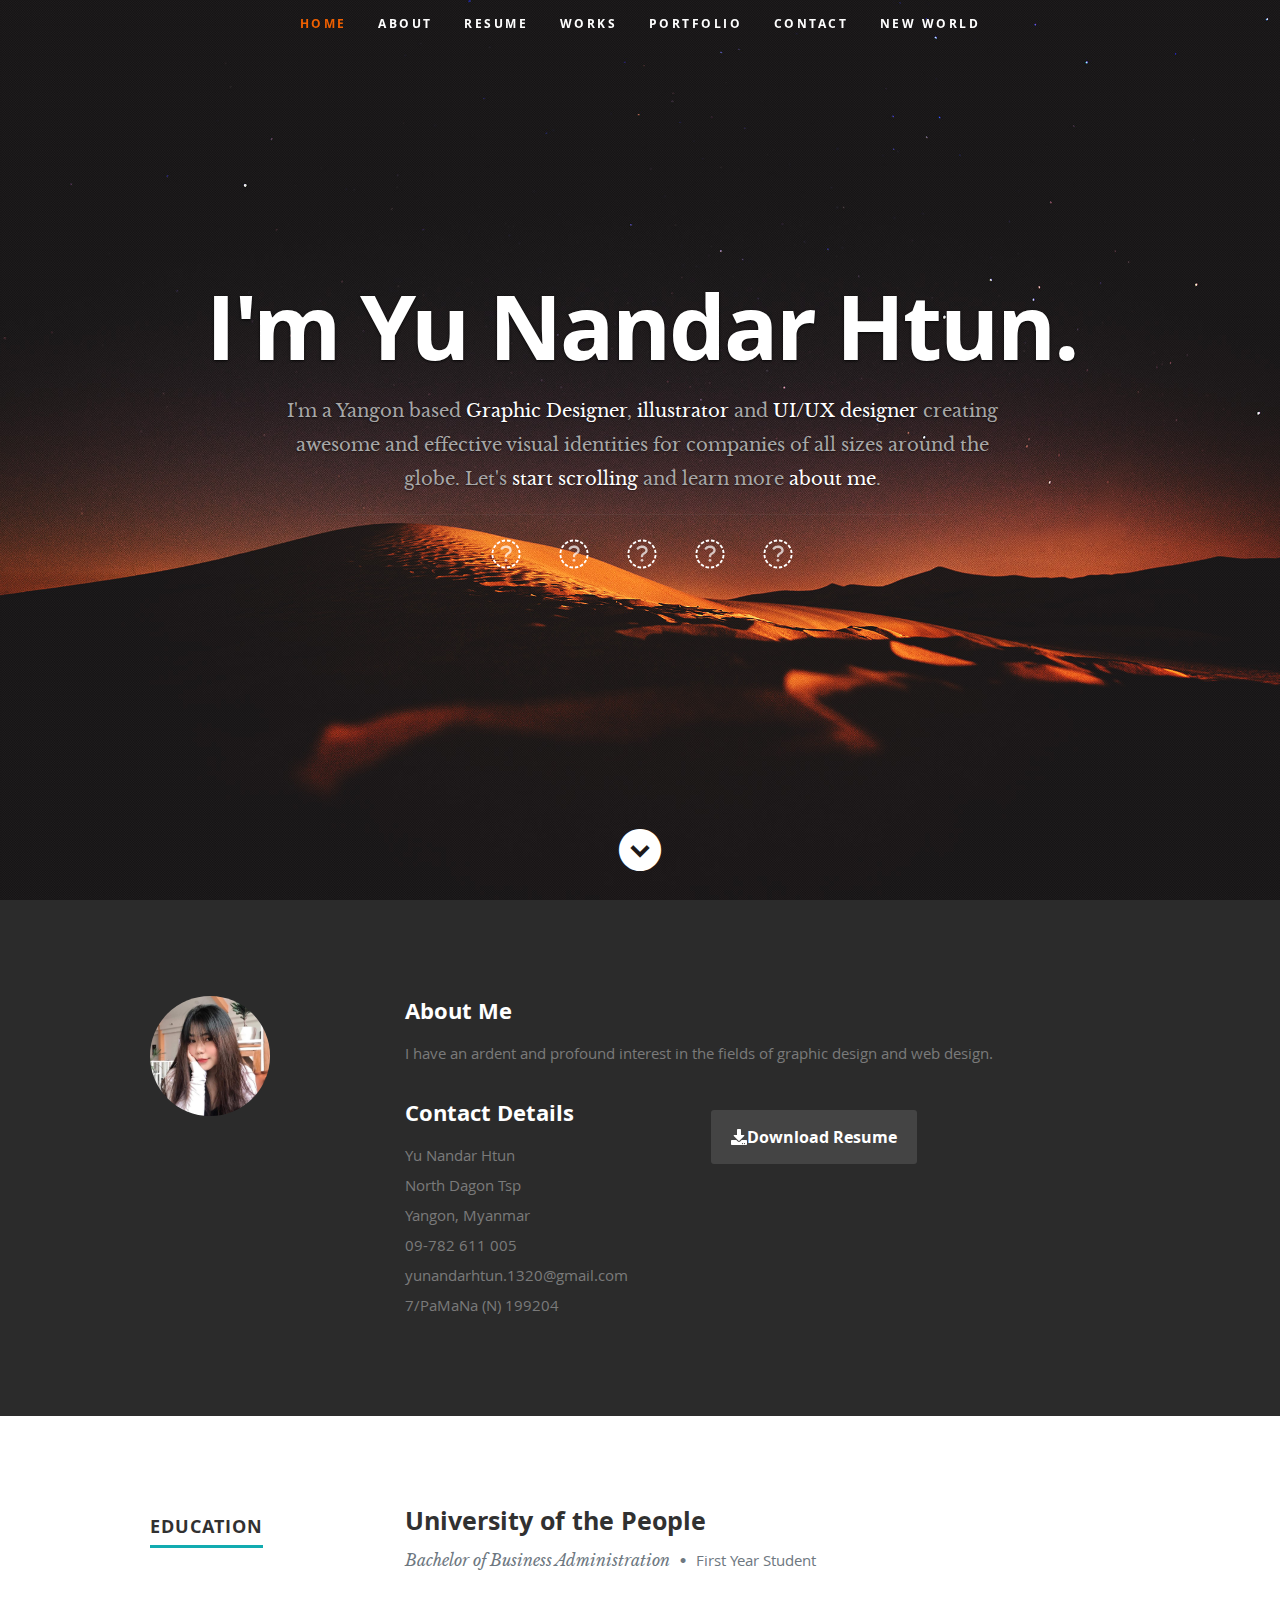
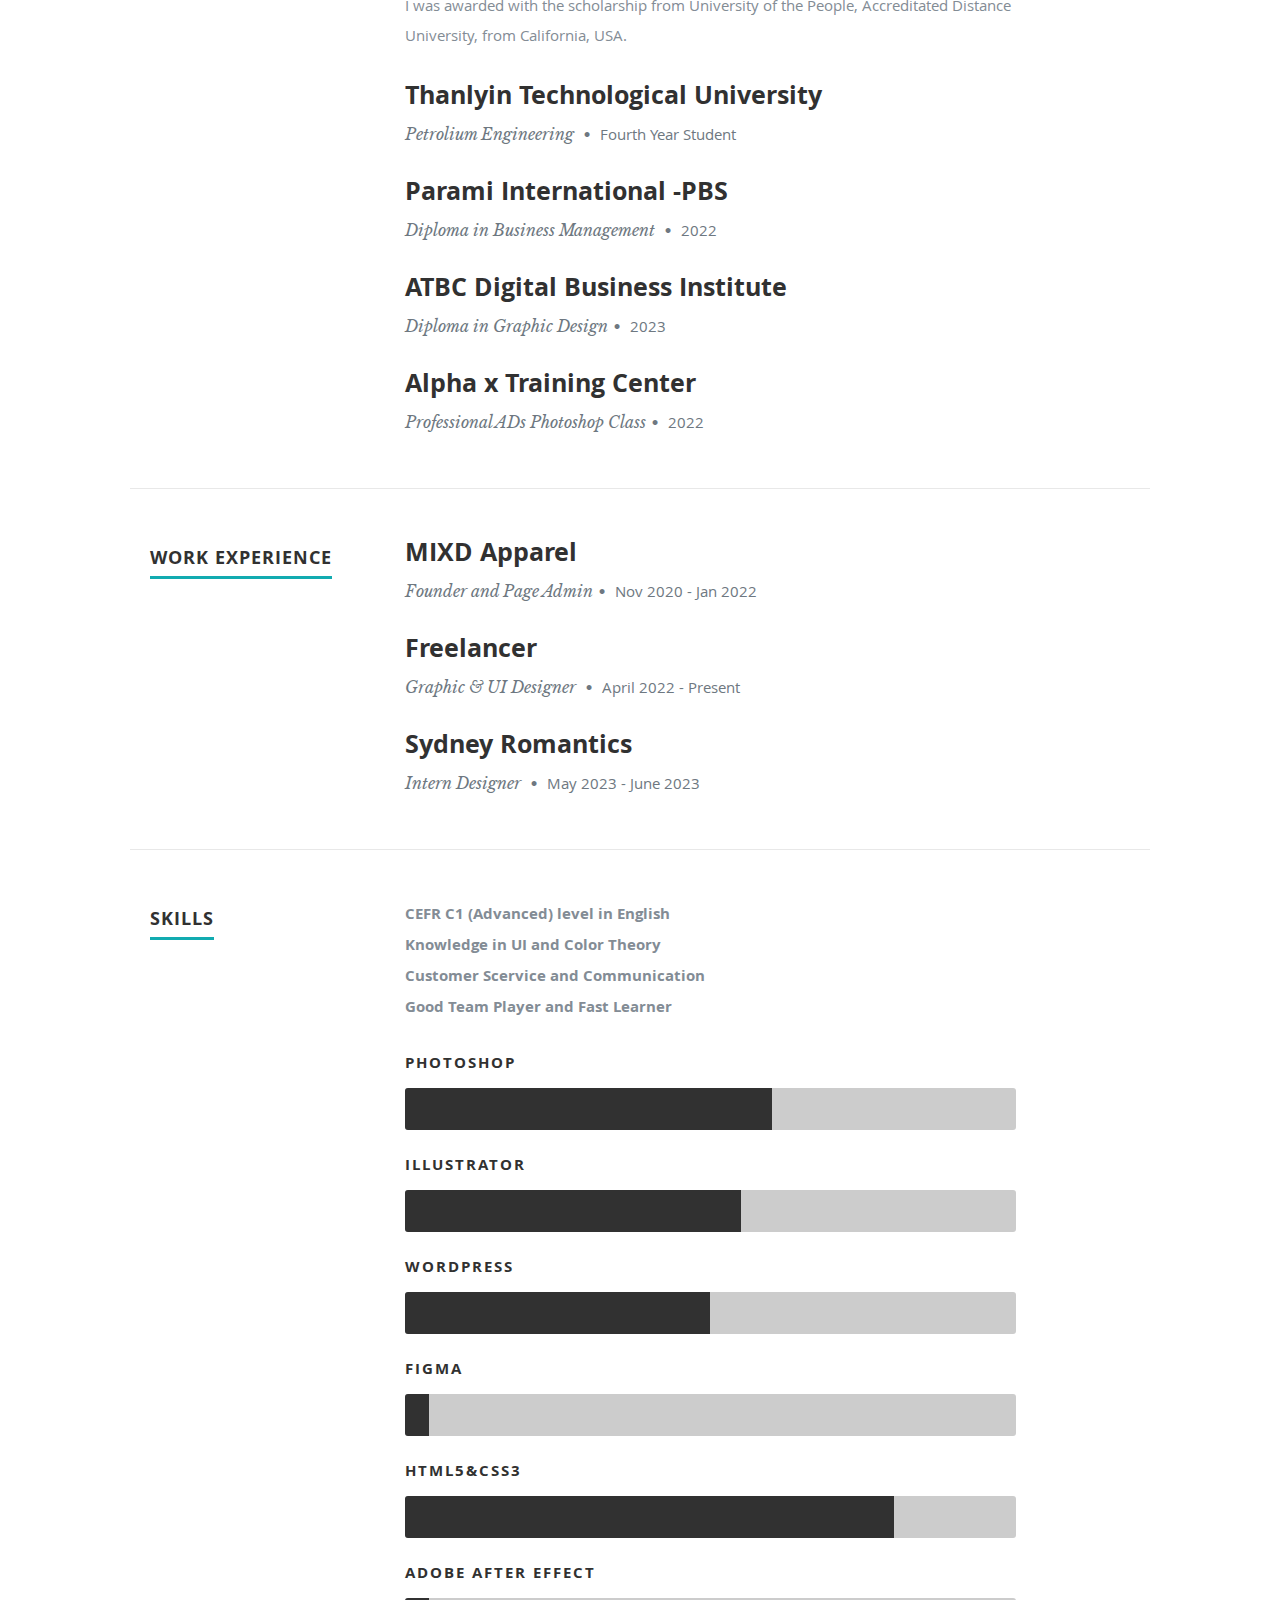
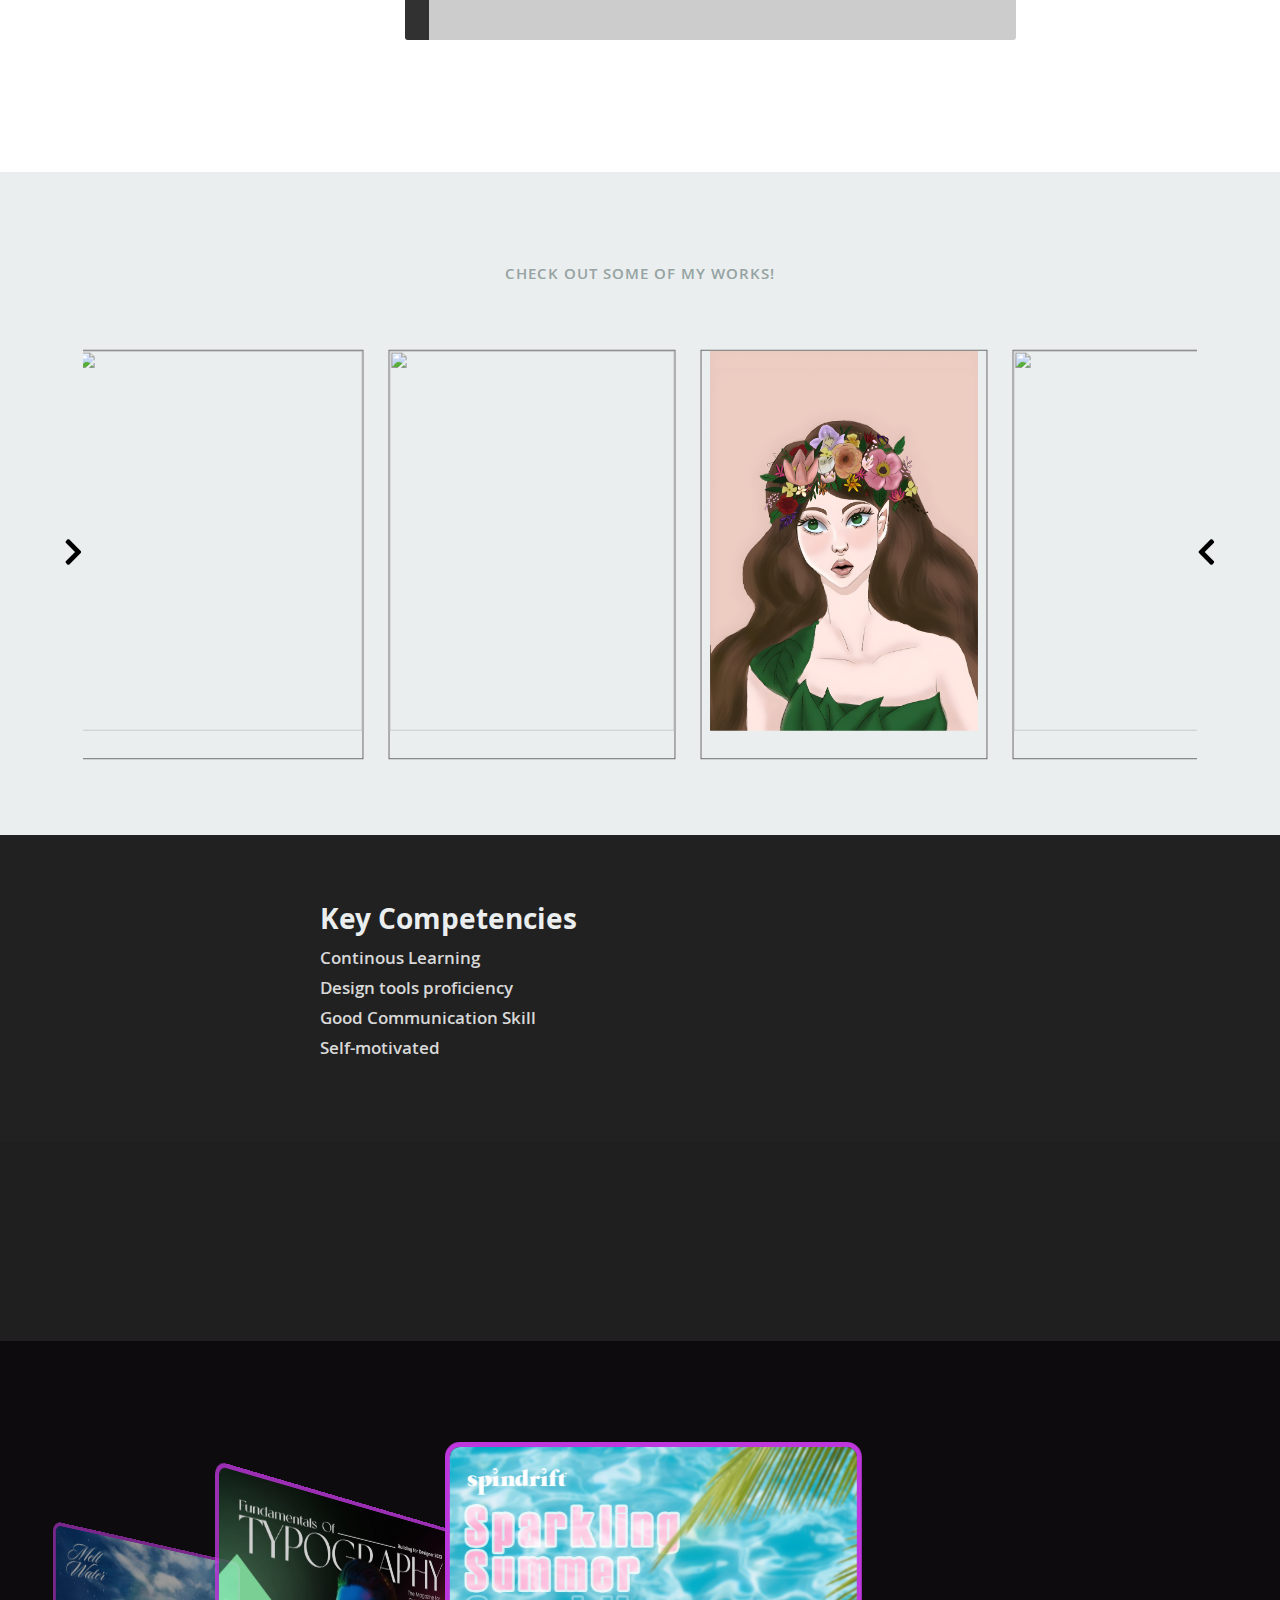
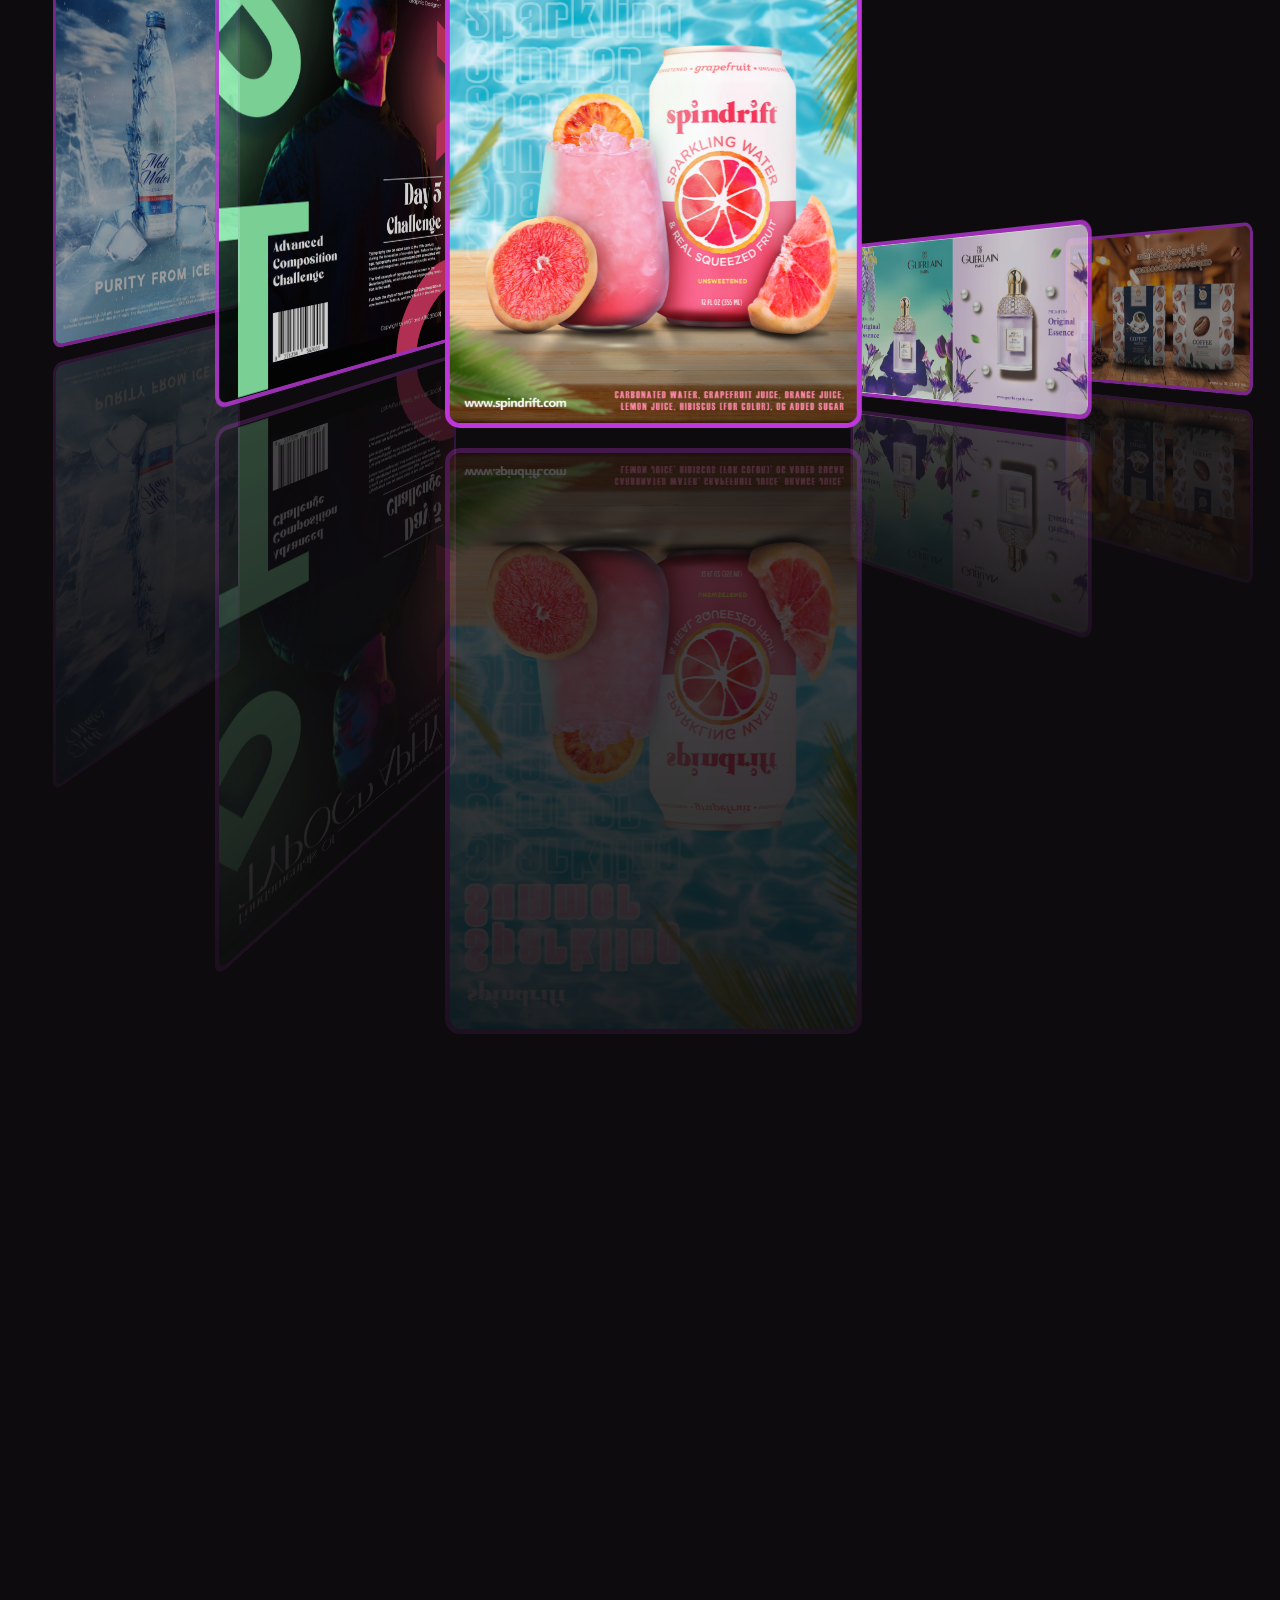
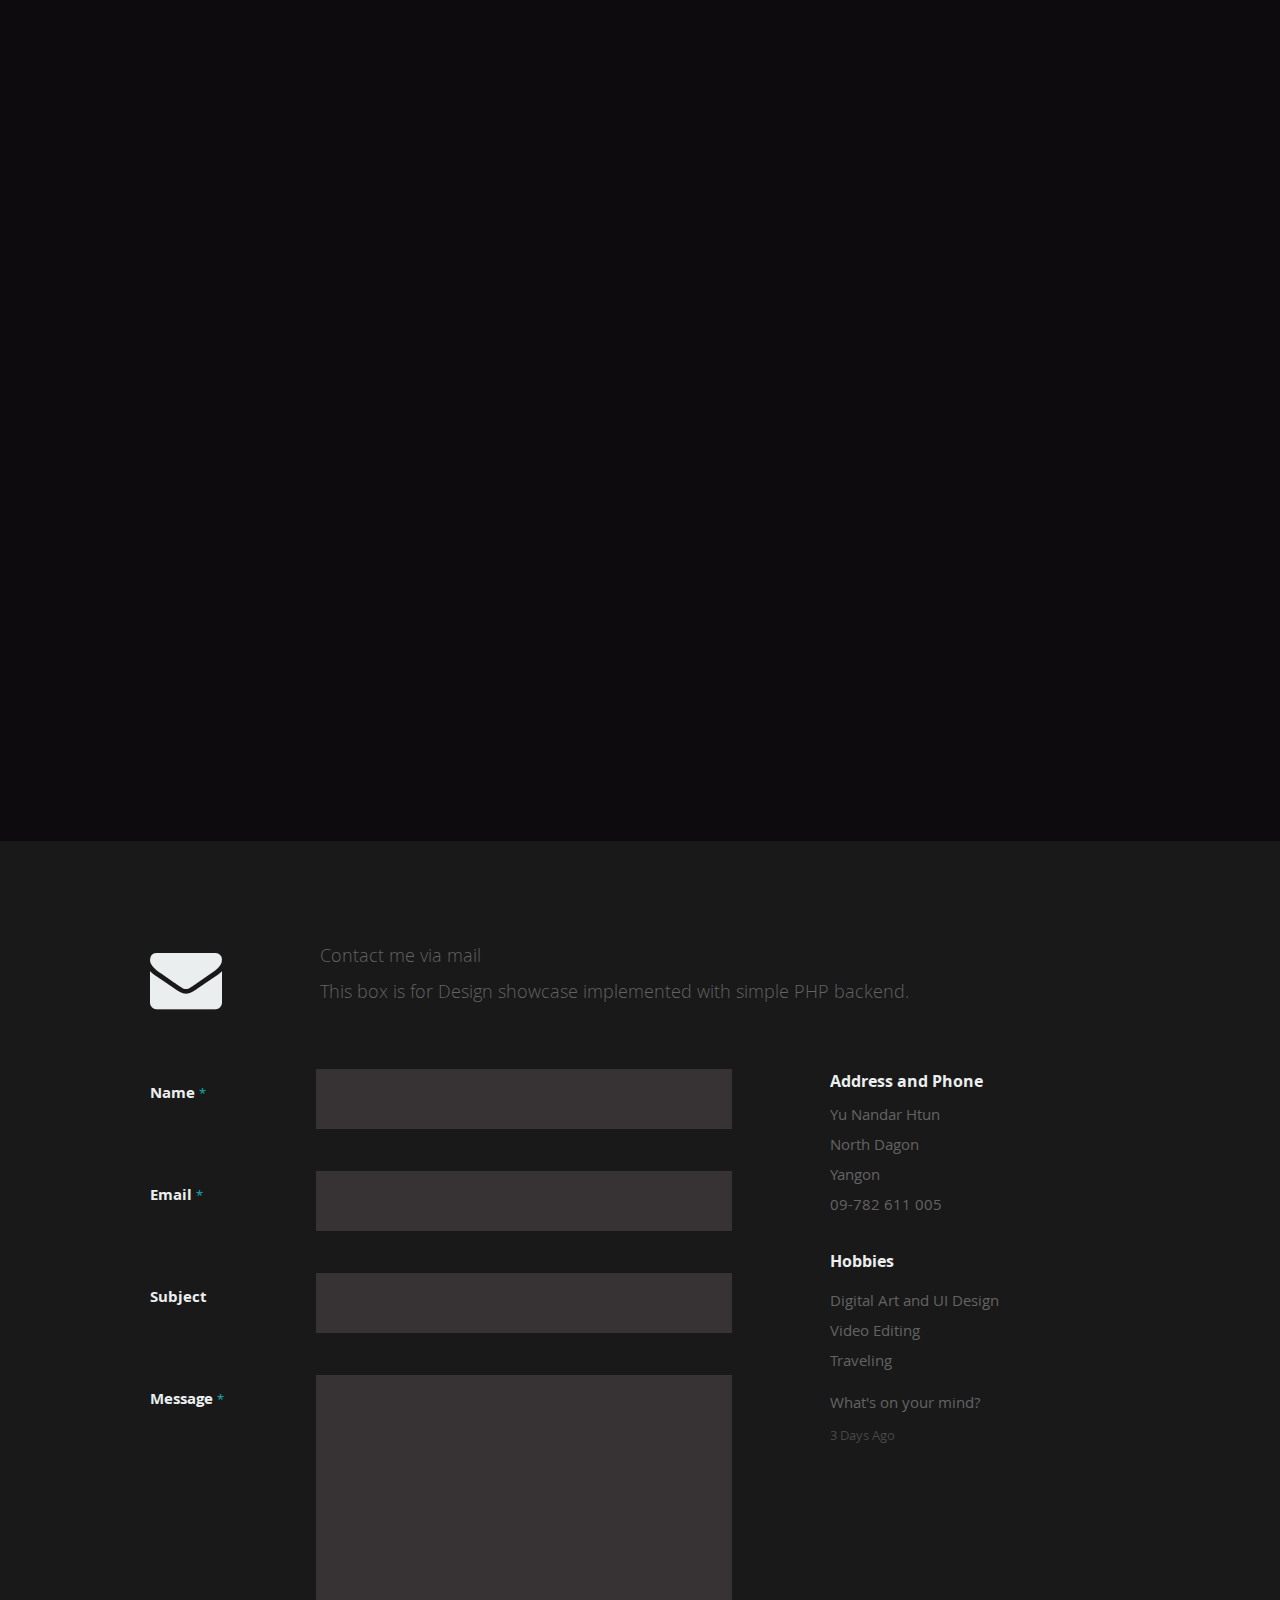
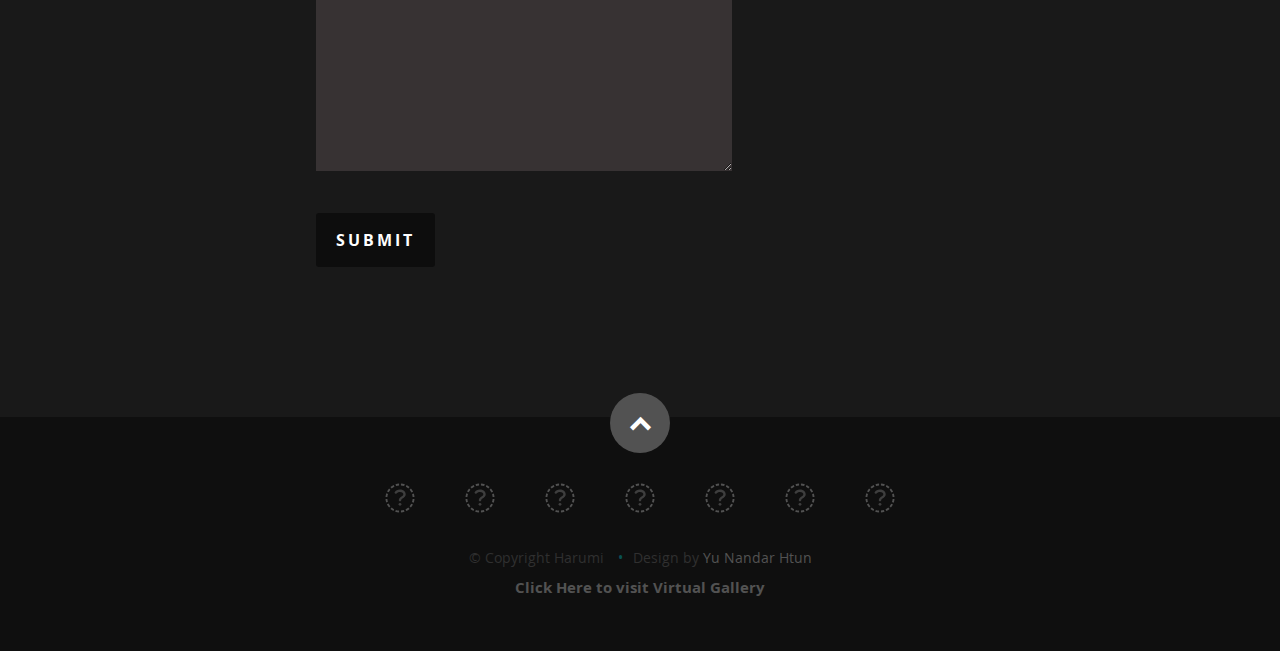
==== commit e3107962: "Add NW" ====
--- a/index.html
+++ b/index.html
@@ -53,7 +53,7 @@
             <li><a class="smoothscroll" href="#portfolio">Works</a></li>
             <li><a class="smoothscroll" href="#testimonials">Portfolio</a></li>
             <li><a class="smoothscroll" href="#contact">Contact</a></li>
-            <li><a class="smoothscroll" href="#contact">New World</a></li>
+            <li><a class="smoothscroll" href="NewWorld/index.html" target="_blank">New World</a></li>
          </ul> <!-- end #nav -->
 
       </nav> <!-- end #nav-wrap -->
@@ -98,7 +98,7 @@
 
             <h2>About Me</h2>
 
-            <p>I am very Interested and passionate in graphic design and web design.
+            <p>I have an ardent and profound interest in the fields of graphic design and web design.
                
             </p>
 
@@ -519,7 +519,7 @@
 
             <div class="ten columns">
 
-                  <p class="lead">Contact me via mail <br>Design showcase and simple PHP backend
+                  <p class="lead">Contact me via mail <br>This box is for Design showcase implemented with simple PHP backend.
                   </p>
 
             </div>
@@ -638,9 +638,10 @@
 
             <ul class="copyright">
                <li>&copy; Copyright Harumi</li>
-               <li>Design by <a href="https://www.facebook.com/yunandar.htun.56?mibextid=ZbWKwL" title="Styleshout" target="_blank">Yu Nandar Htun</a></li>   
+               <li>Design by <a href="https://www.facebook.com/yunandar.htun.56?mibextid=ZbWKwL" title="Styleshout" target="_blank">Yu Nandar Htun</a></li> 
+                 
             </ul>
-
+            <a class="smoothscroll" href="NewWorld/index.html" target="_blank"><b>Click Here to visit Virtual Gallery</b></a>
          </div>
 
          <div id="go-top"><a class="smoothscroll" title="Back to Top" href="#home"><i class="icon-up-open"></i></a></div>
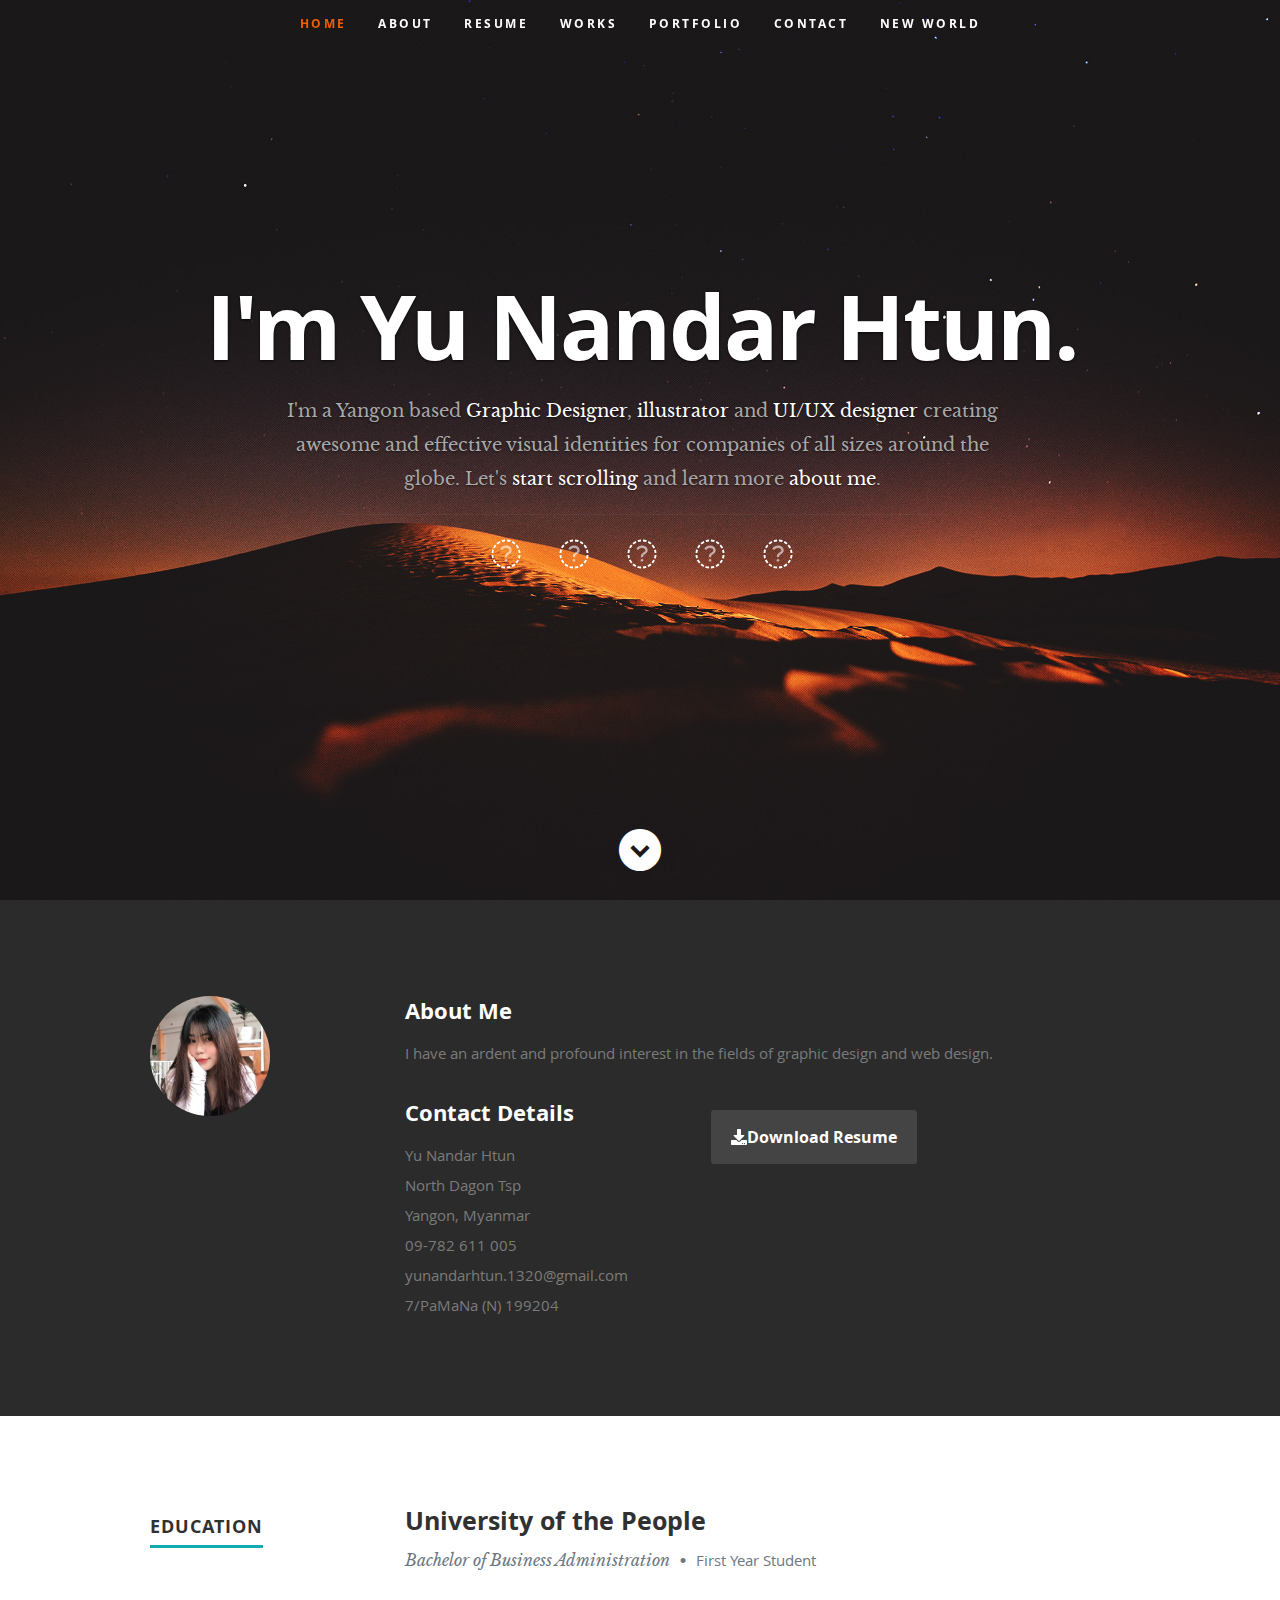
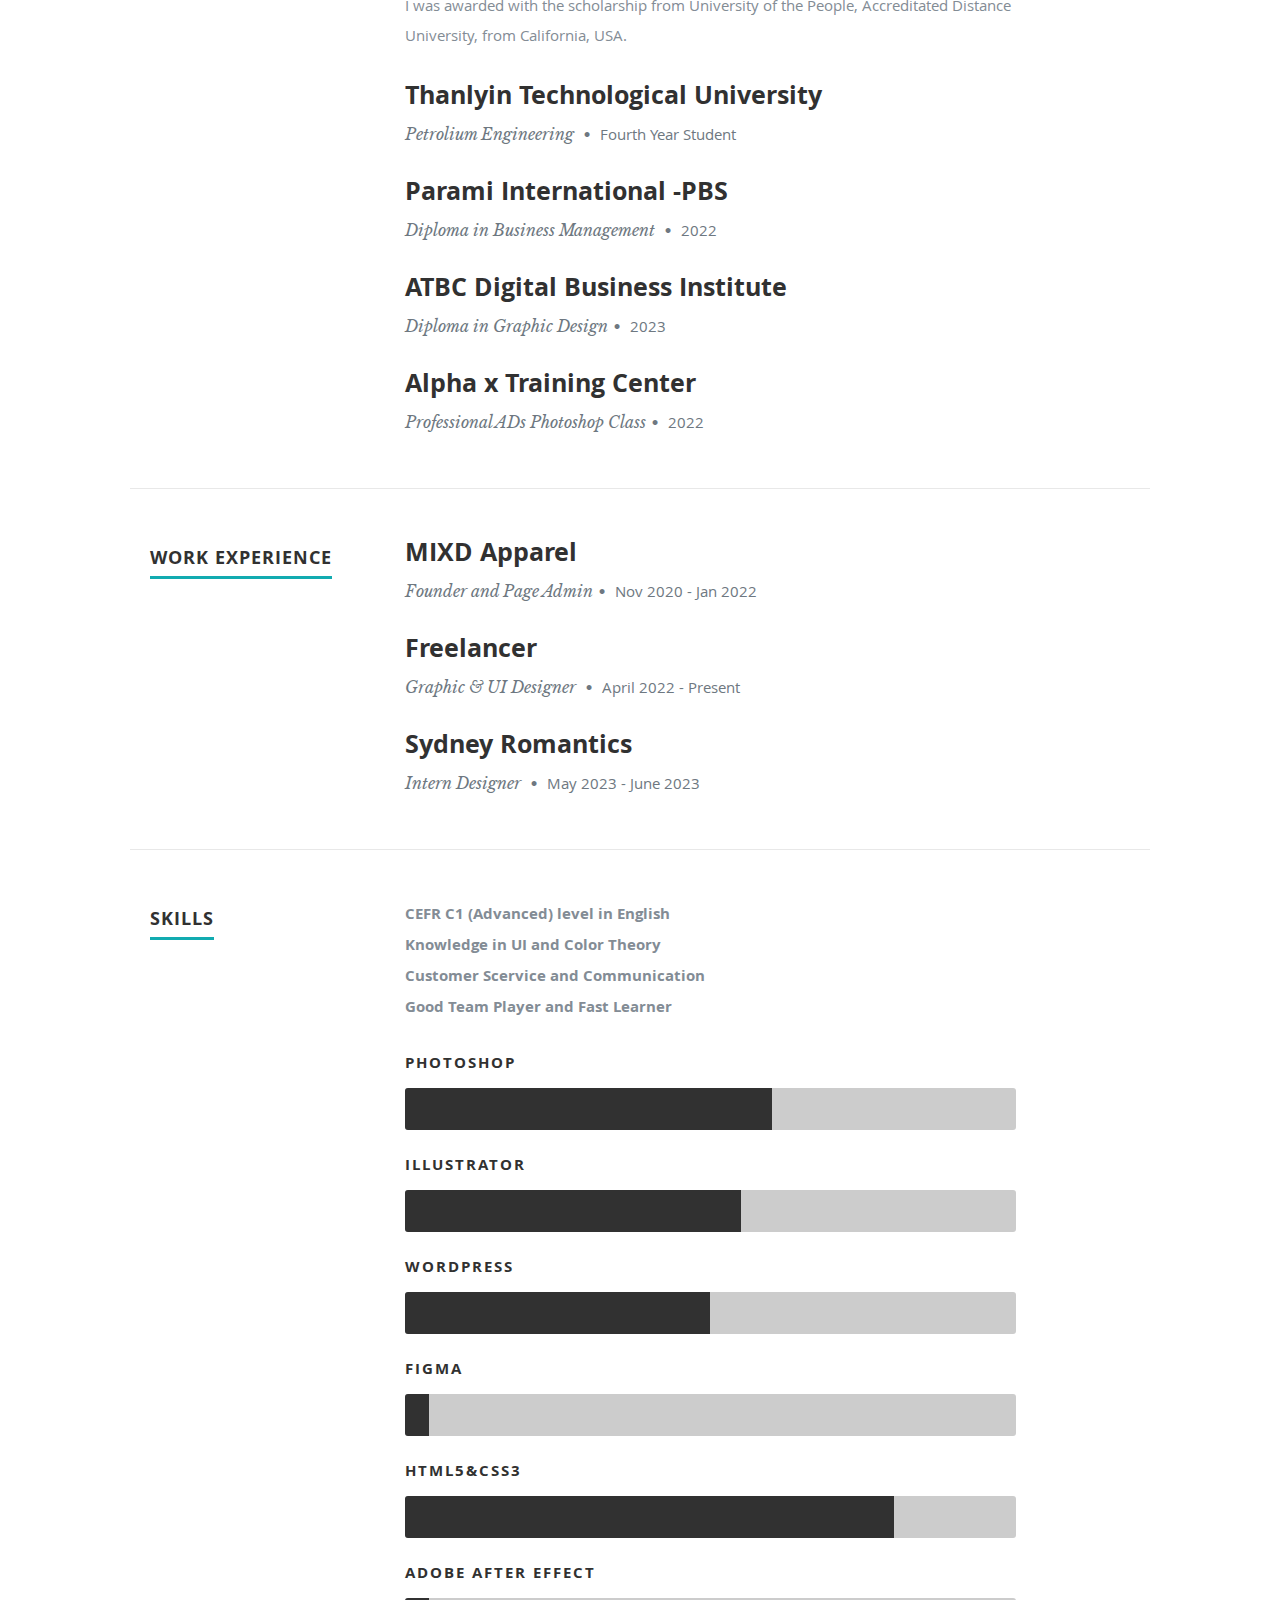
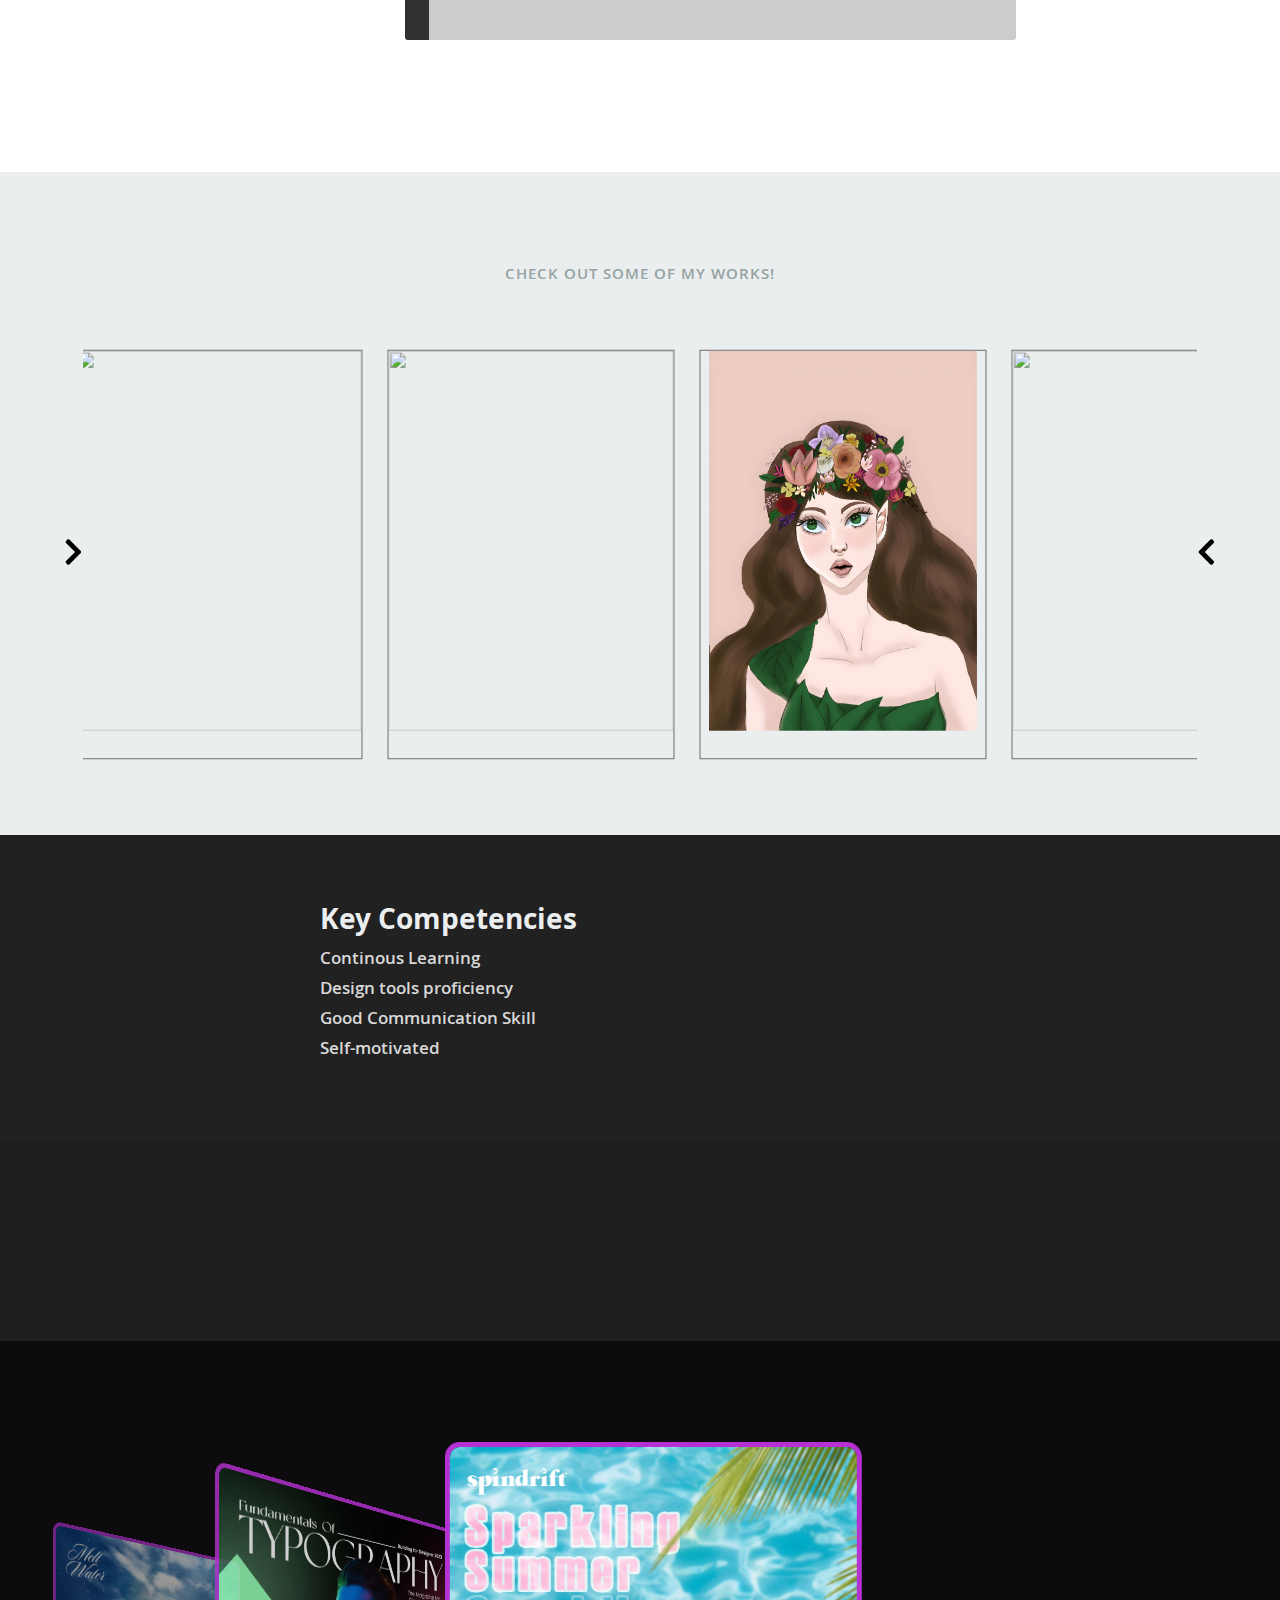
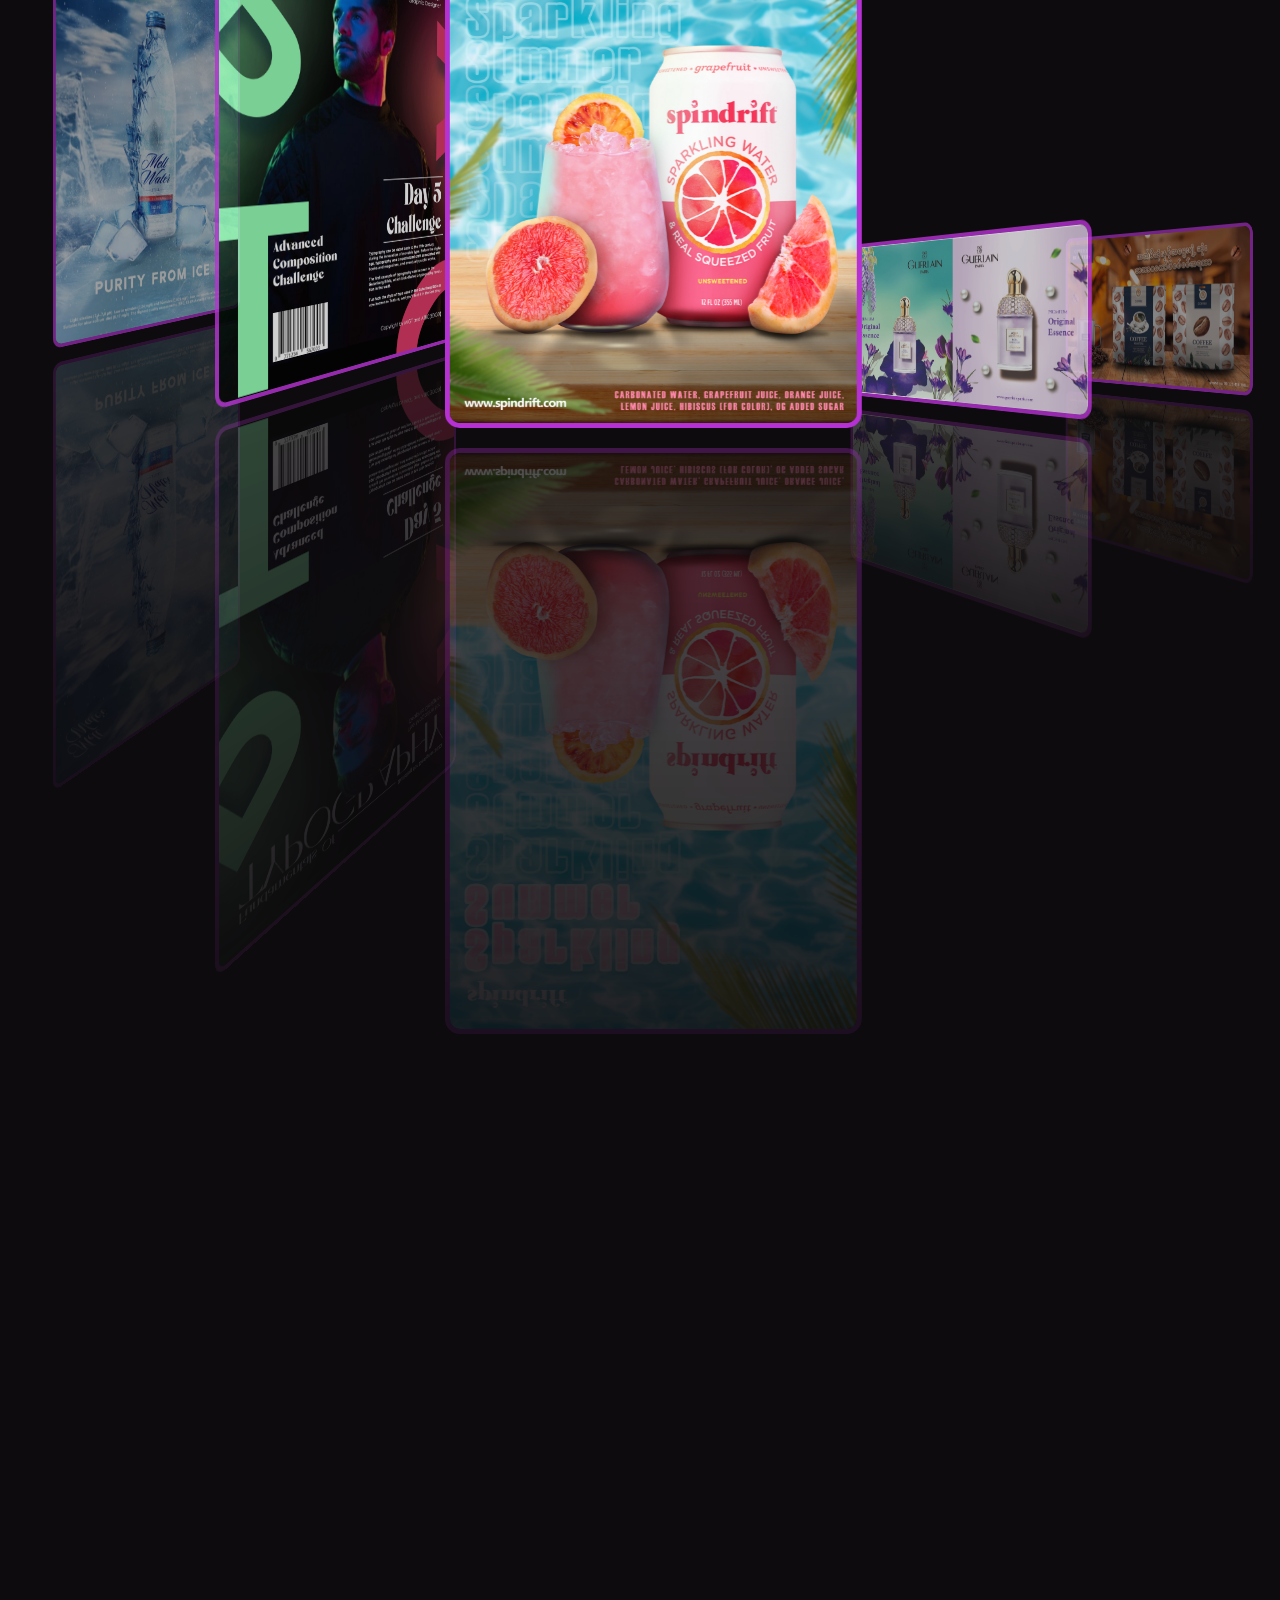
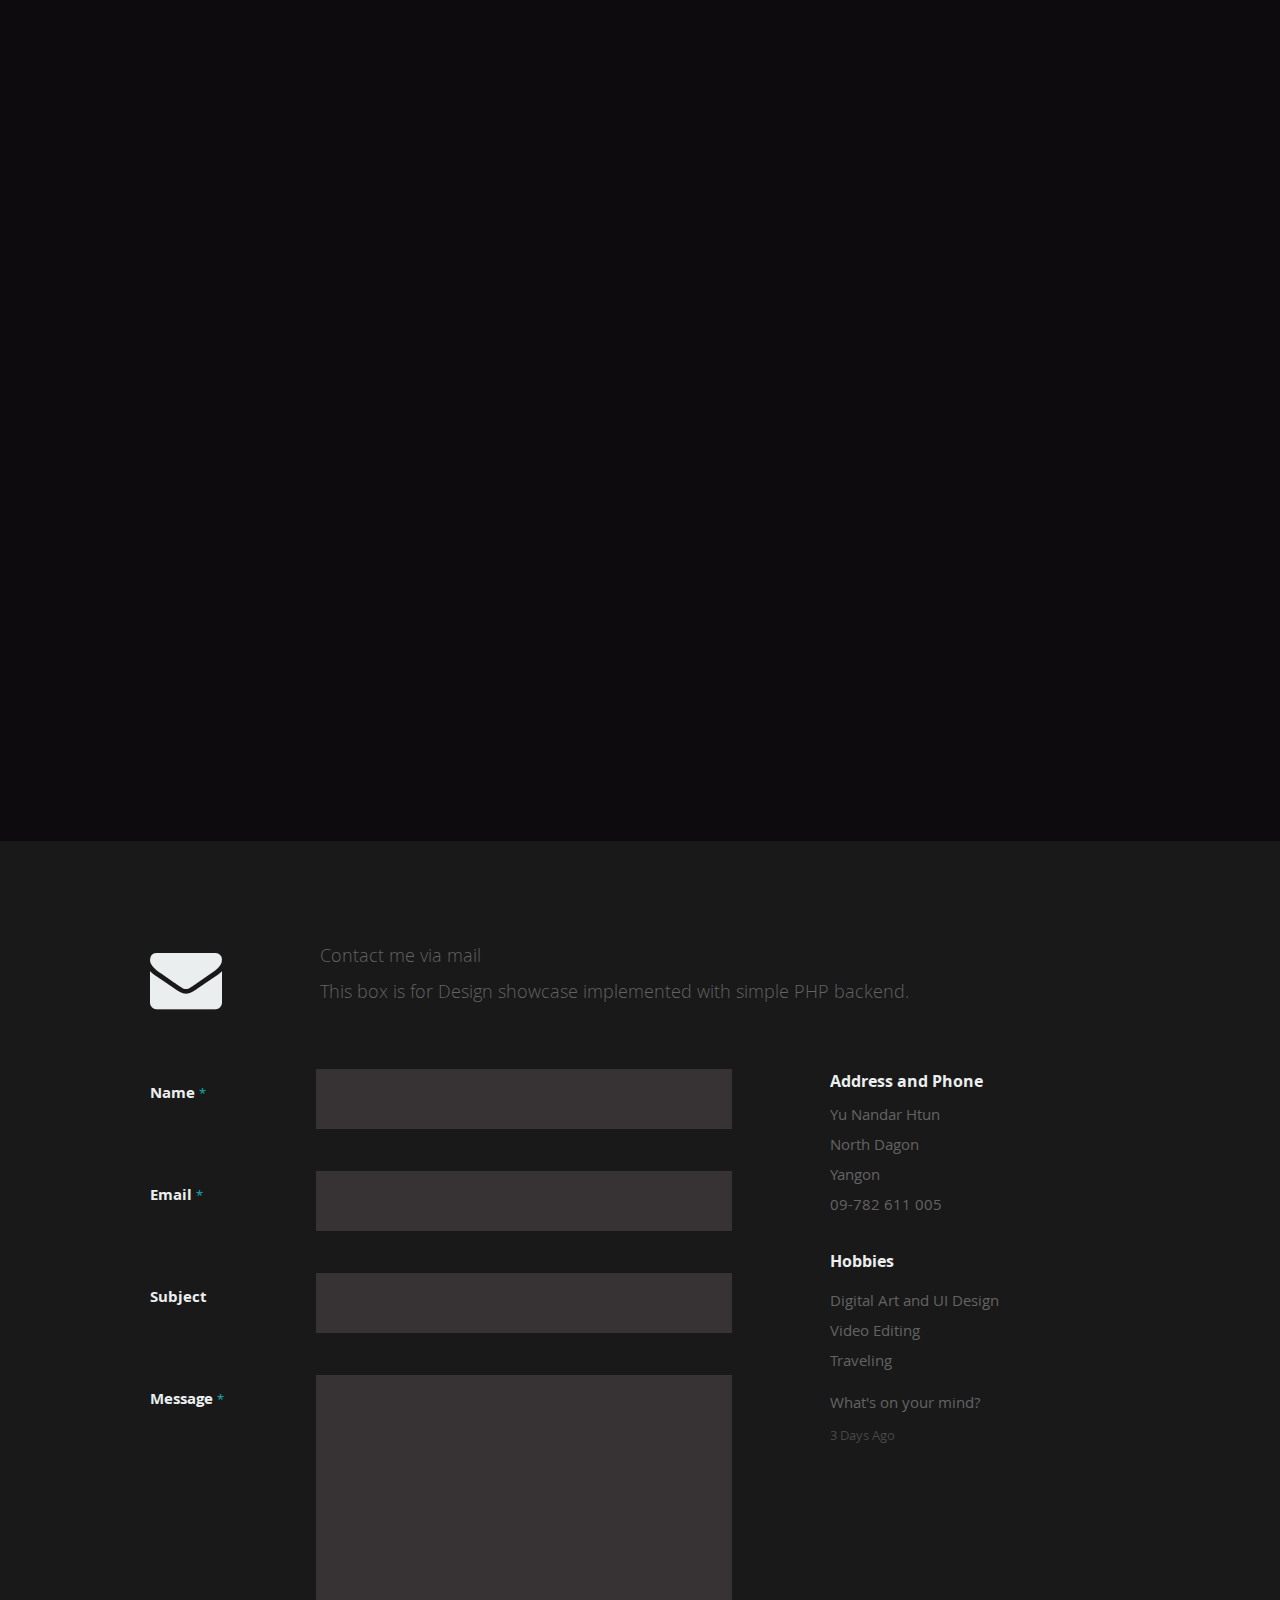
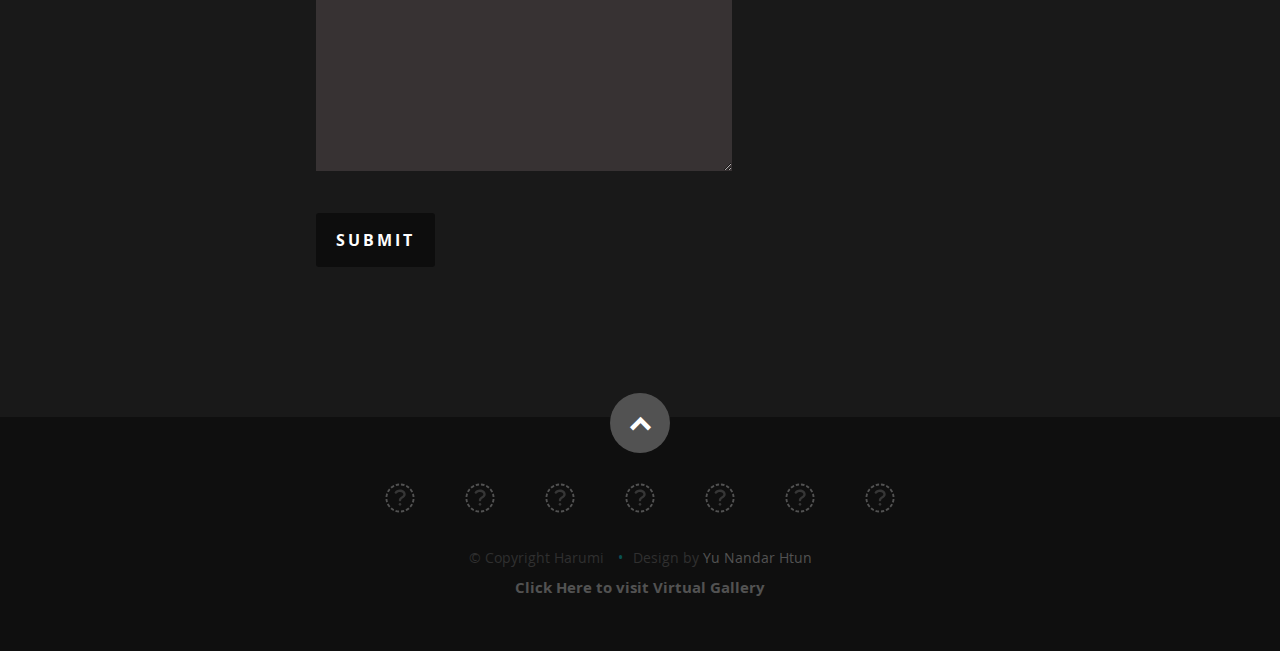
==== commit c6ff312b: "Security add" ====
--- a/index.html
+++ b/index.html
@@ -53,7 +53,7 @@
             <li><a class="smoothscroll" href="#portfolio">Works</a></li>
             <li><a class="smoothscroll" href="#testimonials">Portfolio</a></li>
             <li><a class="smoothscroll" href="#contact">Contact</a></li>
-            <li><a class="smoothscroll" href="NewWorld/index.html" target="_blank">New World</a></li>
+            <li><a class="smoothscroll" href="NewWorld/index.html" target="_blank" rel="noopener noreferrer">New World</a></li>
          </ul> <!-- end #nav -->
 
       </nav> <!-- end #nav-wrap -->
@@ -641,7 +641,7 @@
                <li>Design by <a href="https://www.facebook.com/yunandar.htun.56?mibextid=ZbWKwL" title="Styleshout" target="_blank">Yu Nandar Htun</a></li> 
                  
             </ul>
-            <a class="smoothscroll" href="NewWorld/index.html" target="_blank"><b>Click Here to visit Virtual Gallery</b></a>
+            <a class="smoothscroll" href="NewWorld/index.html" target="_blank" rel="noopener noreferrer"><b>Click Here to visit Virtual Gallery</b></a>
          </div>
 
          <div id="go-top"><a class="smoothscroll" title="Back to Top" href="#home"><i class="icon-up-open"></i></a></div>
--- a/style.css
+++ b/style.css
@@ -21,6 +21,6 @@
 
 .carousel img {
     -webkit-box-reflect: below 20px linear-gradient(rgba(255,255,255,0.1),rgba(255,255,255,0.3));
-    border: 5px solid rgb(190, 55, 220);
+    border: 5px solid rgb(182, 49, 212);
     border-radius: 1.5rem;
 }
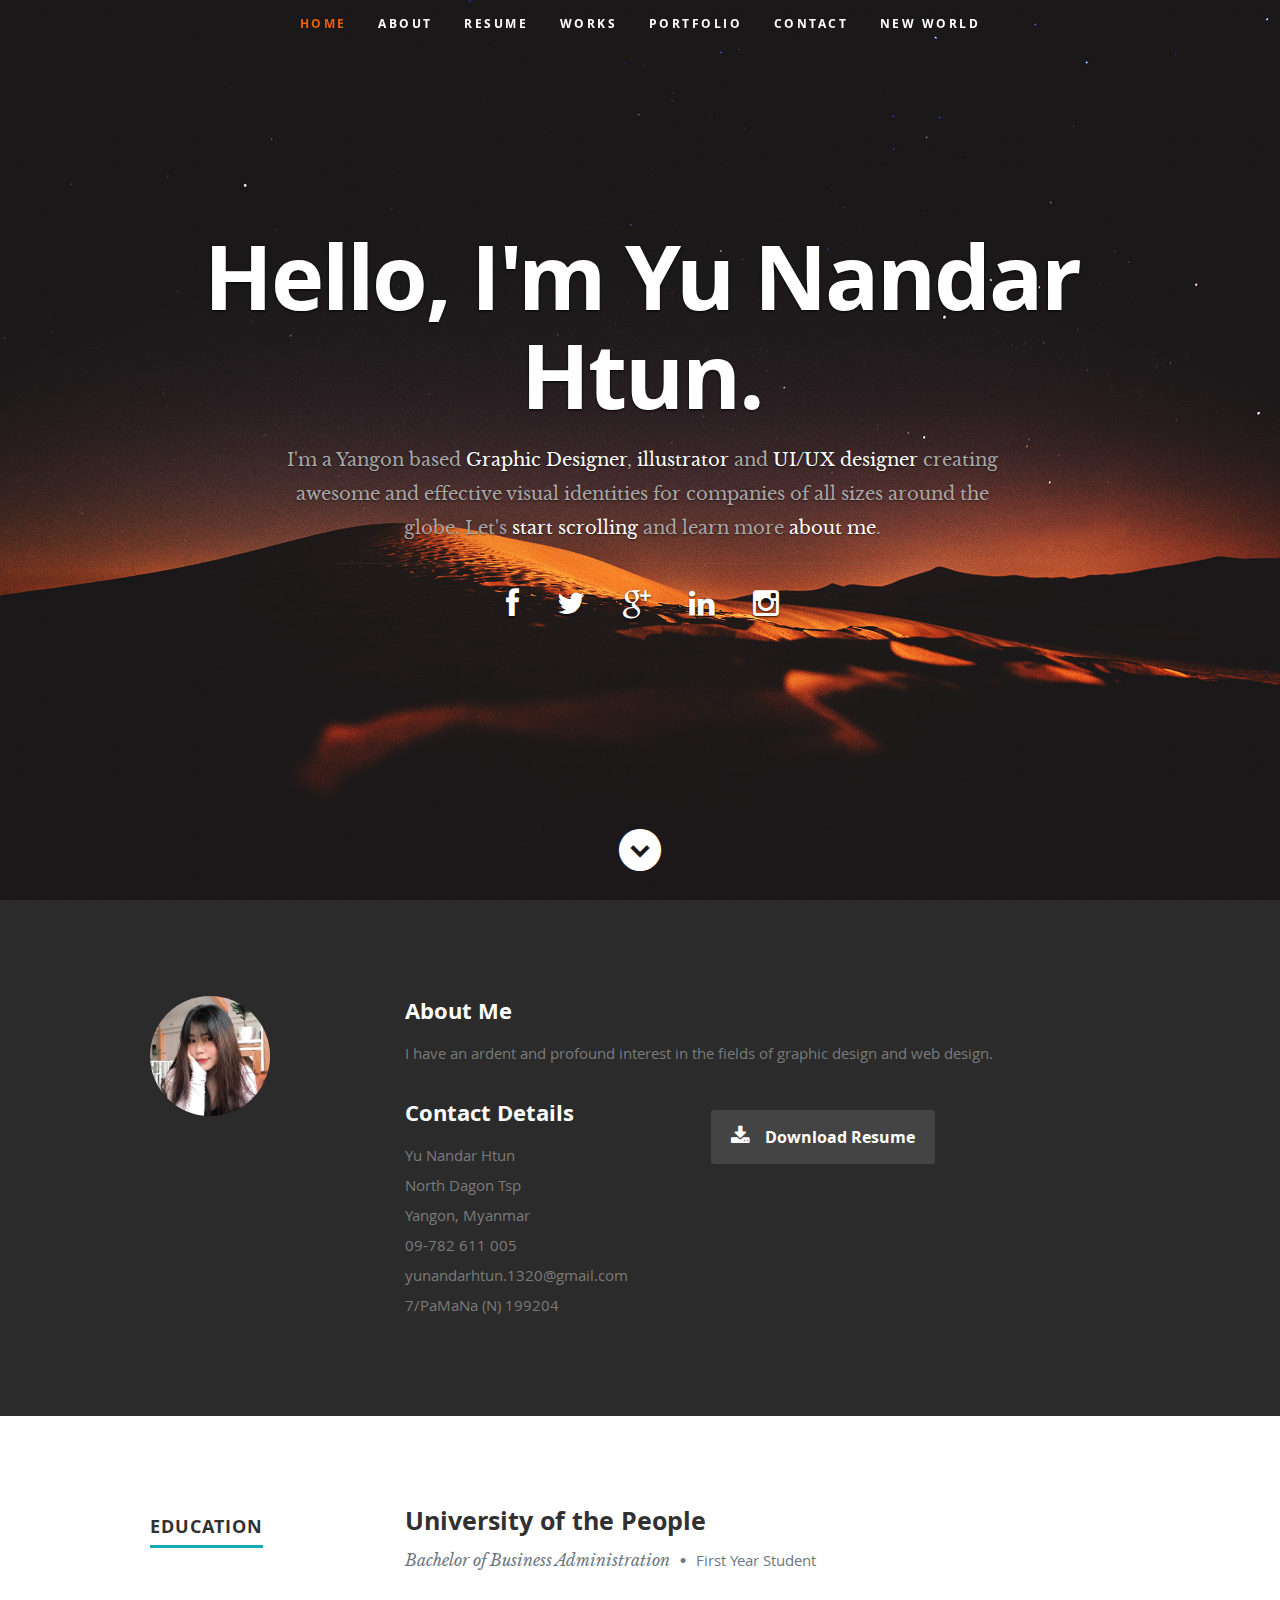
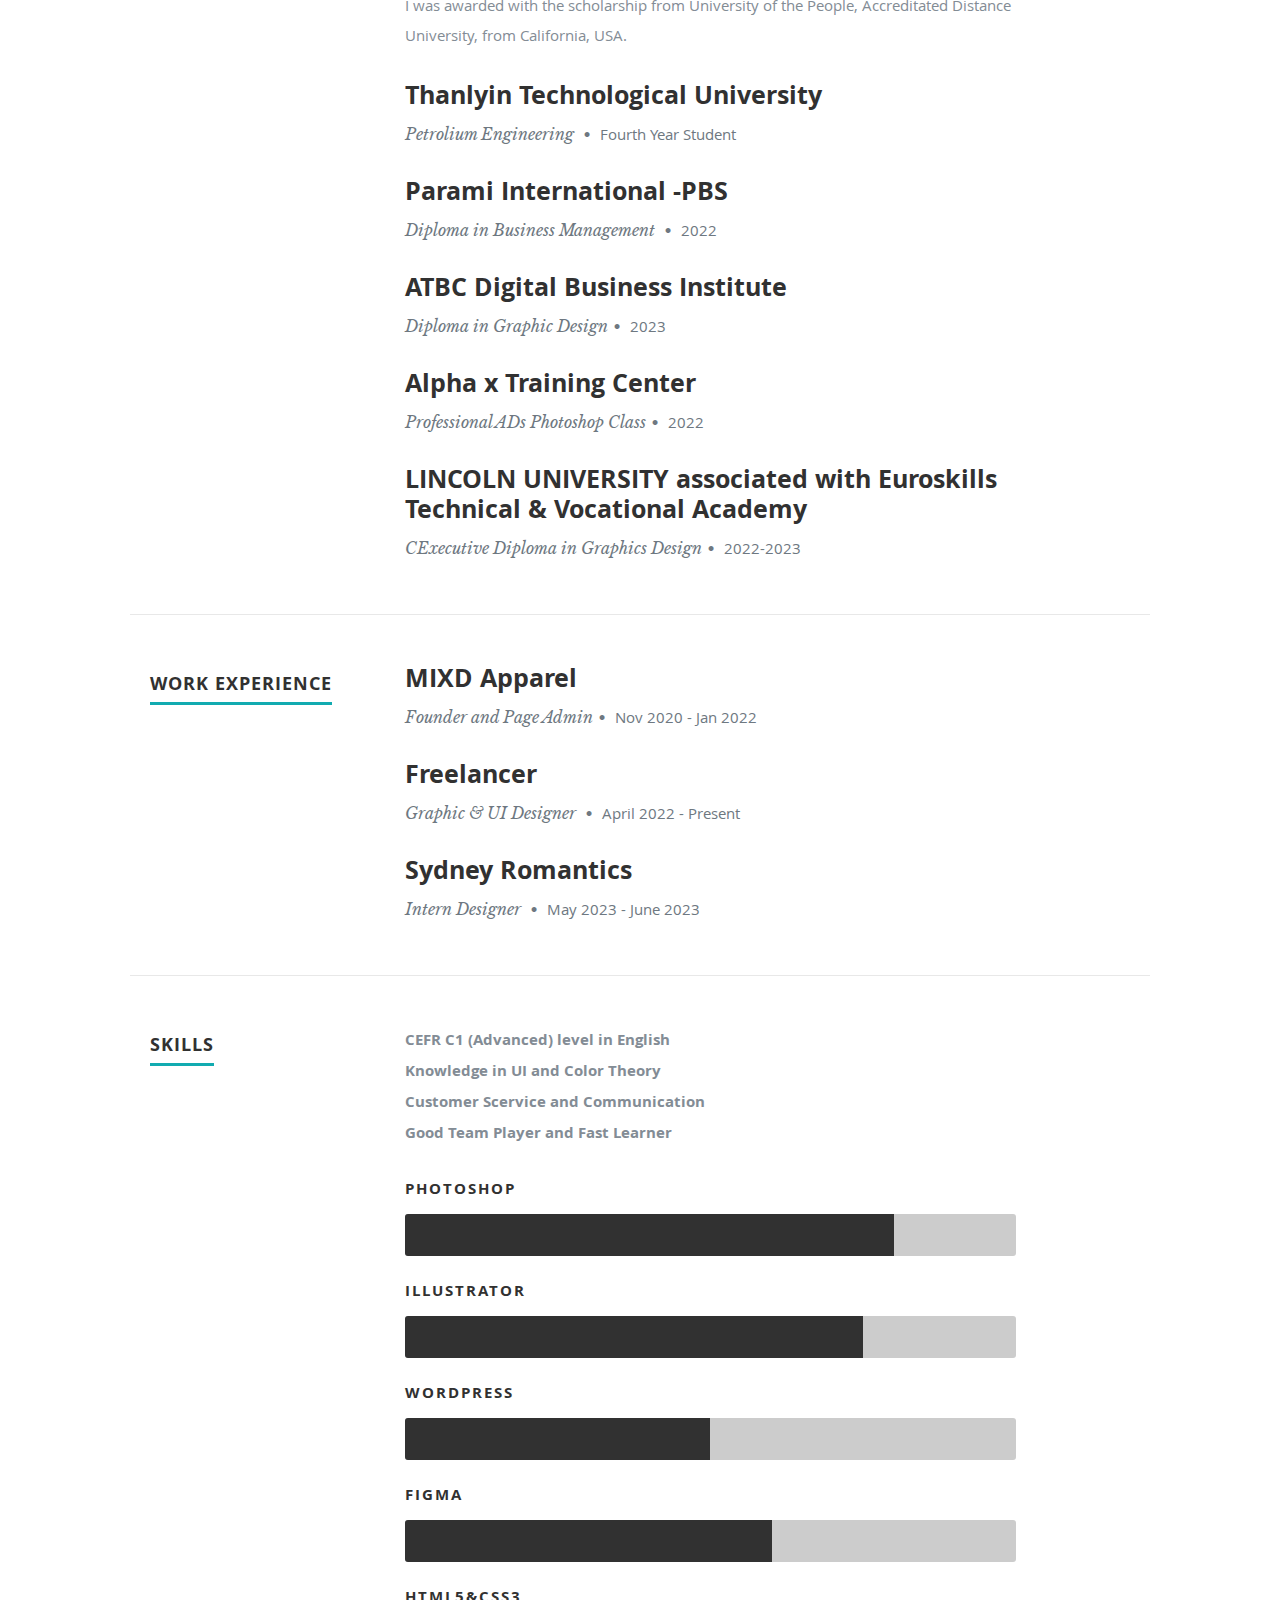
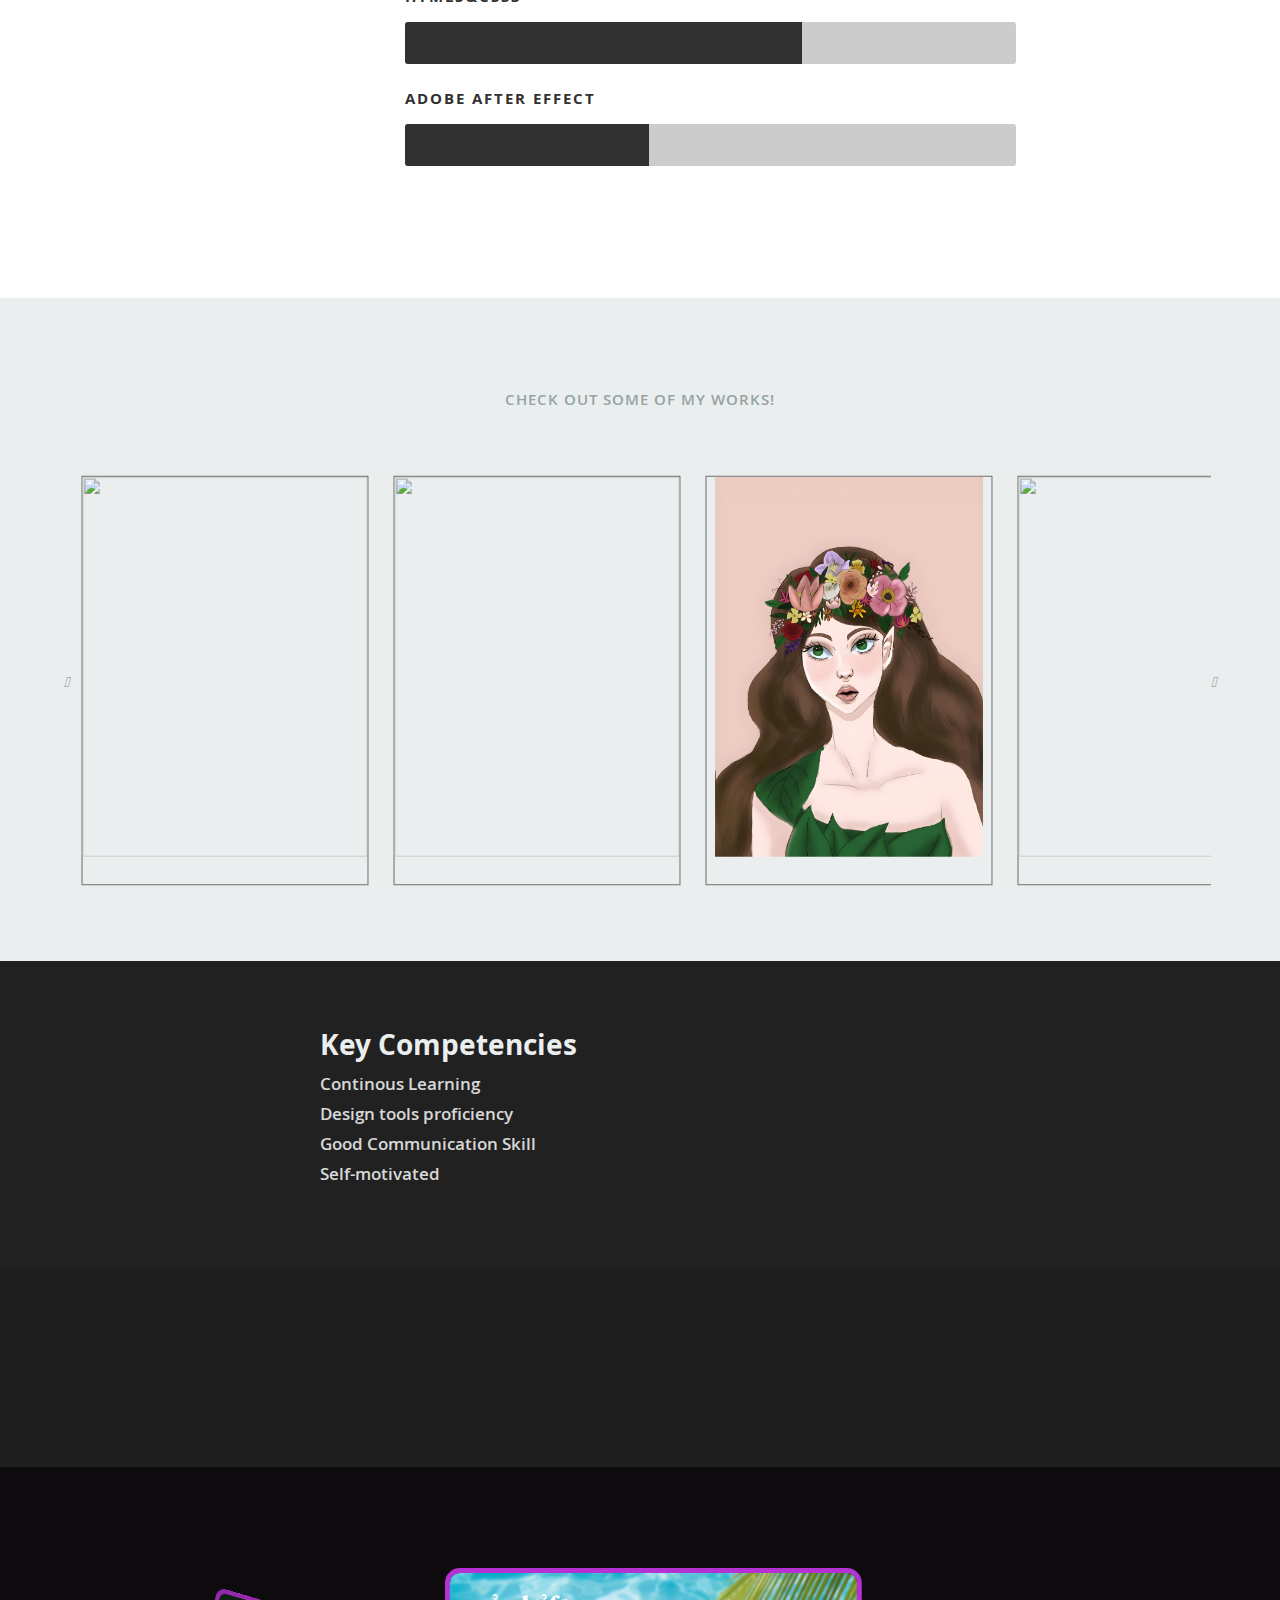
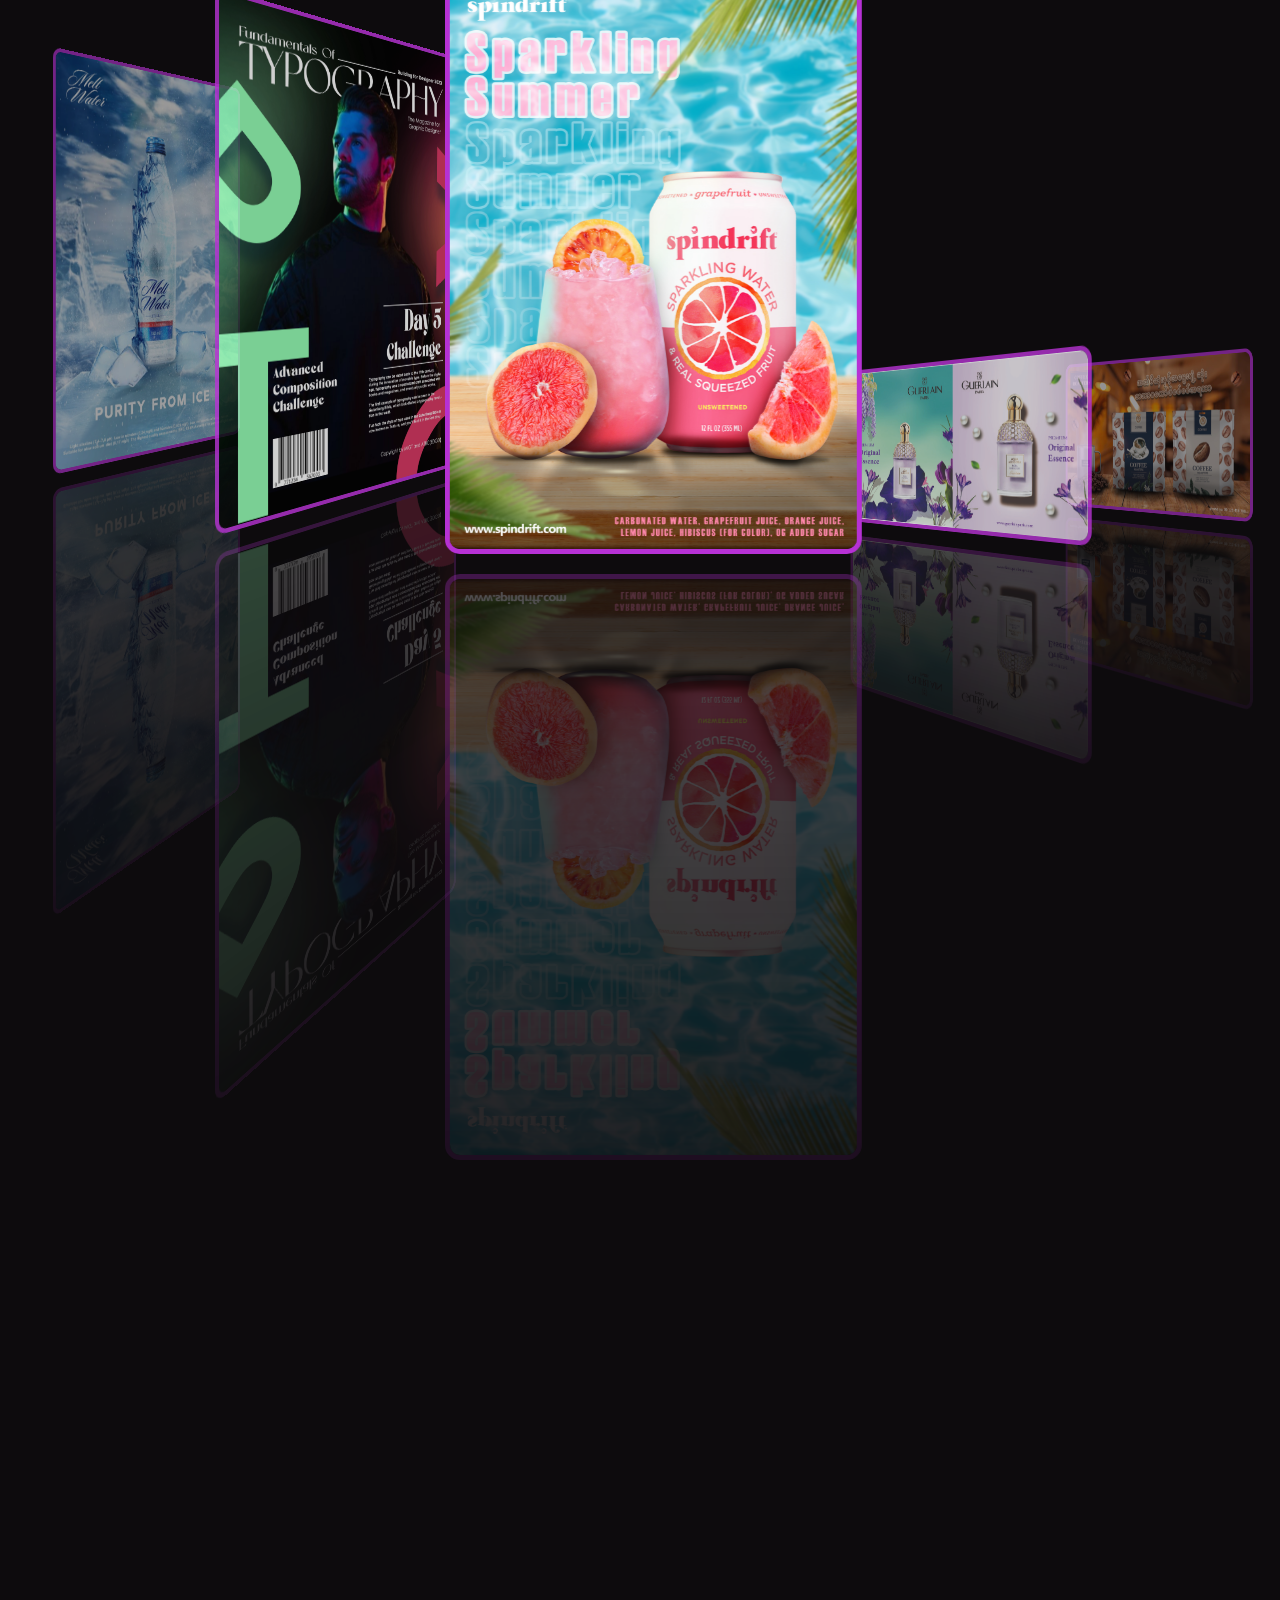
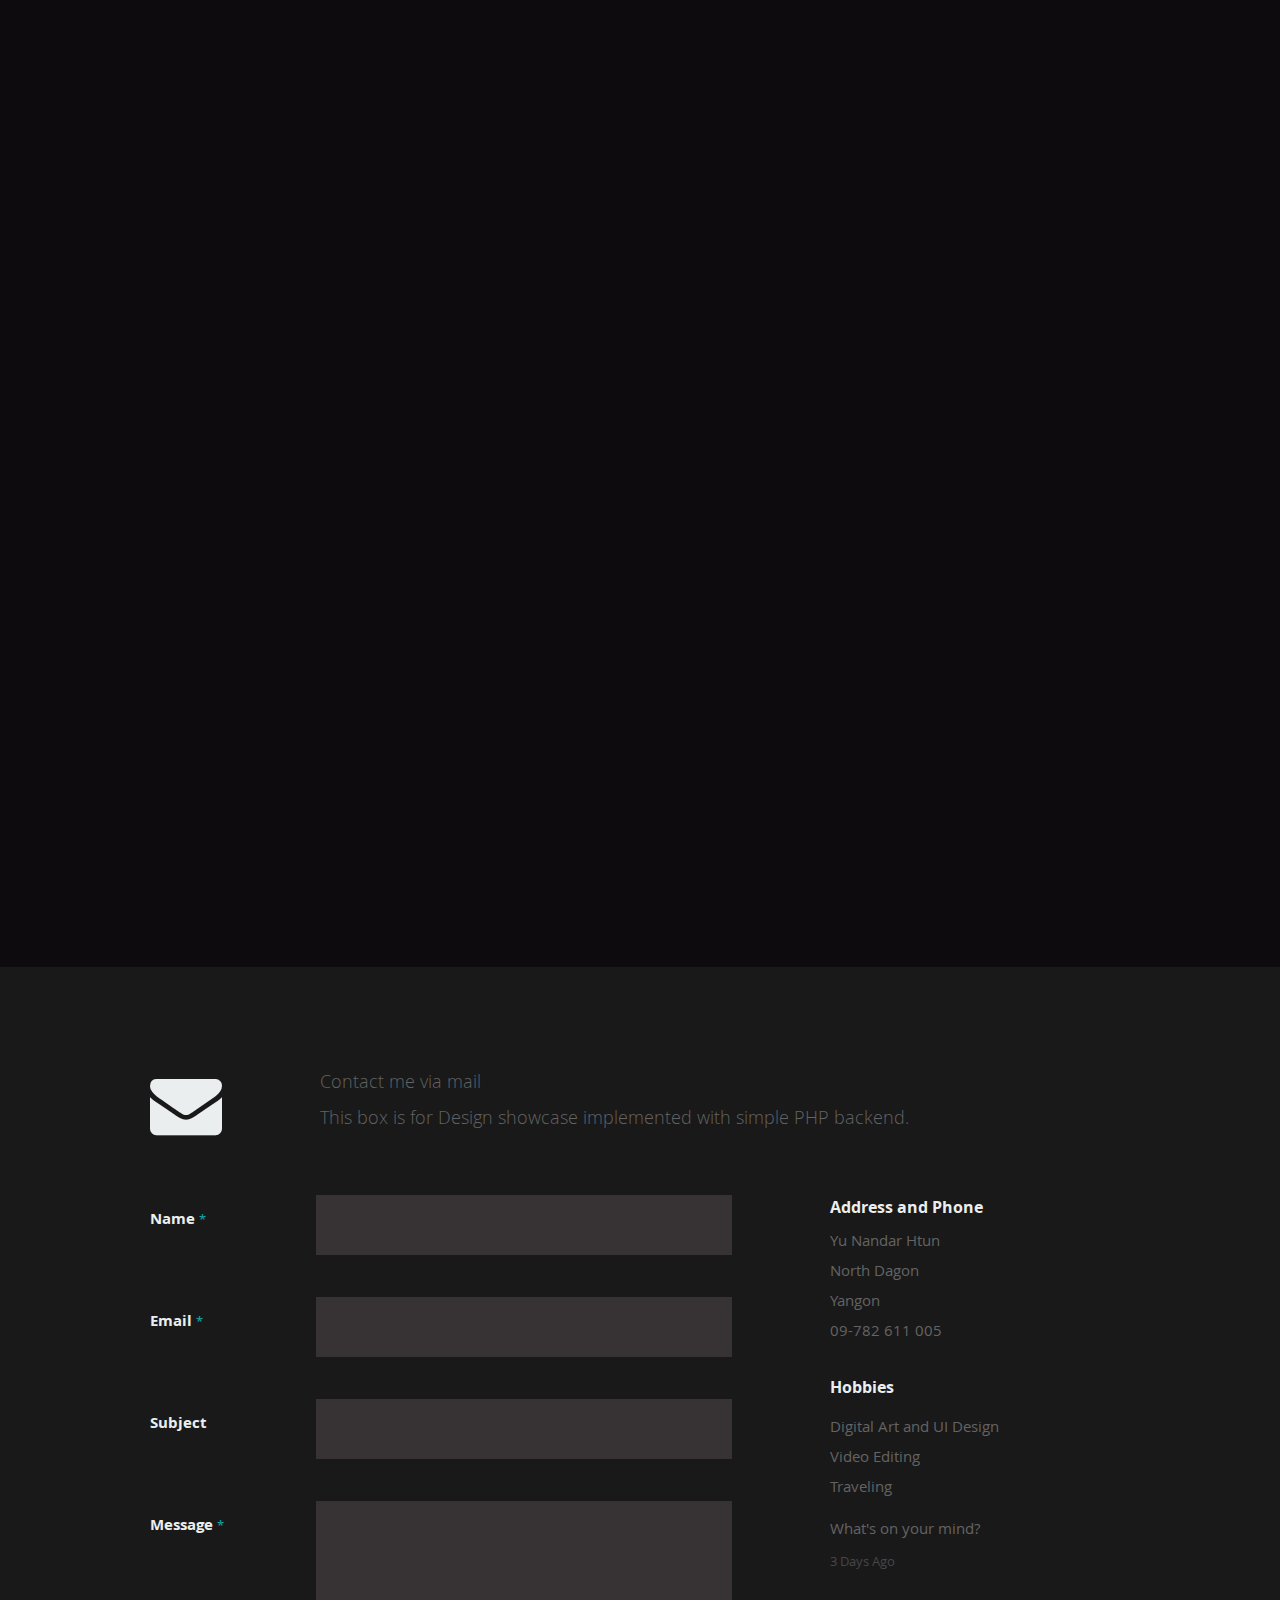
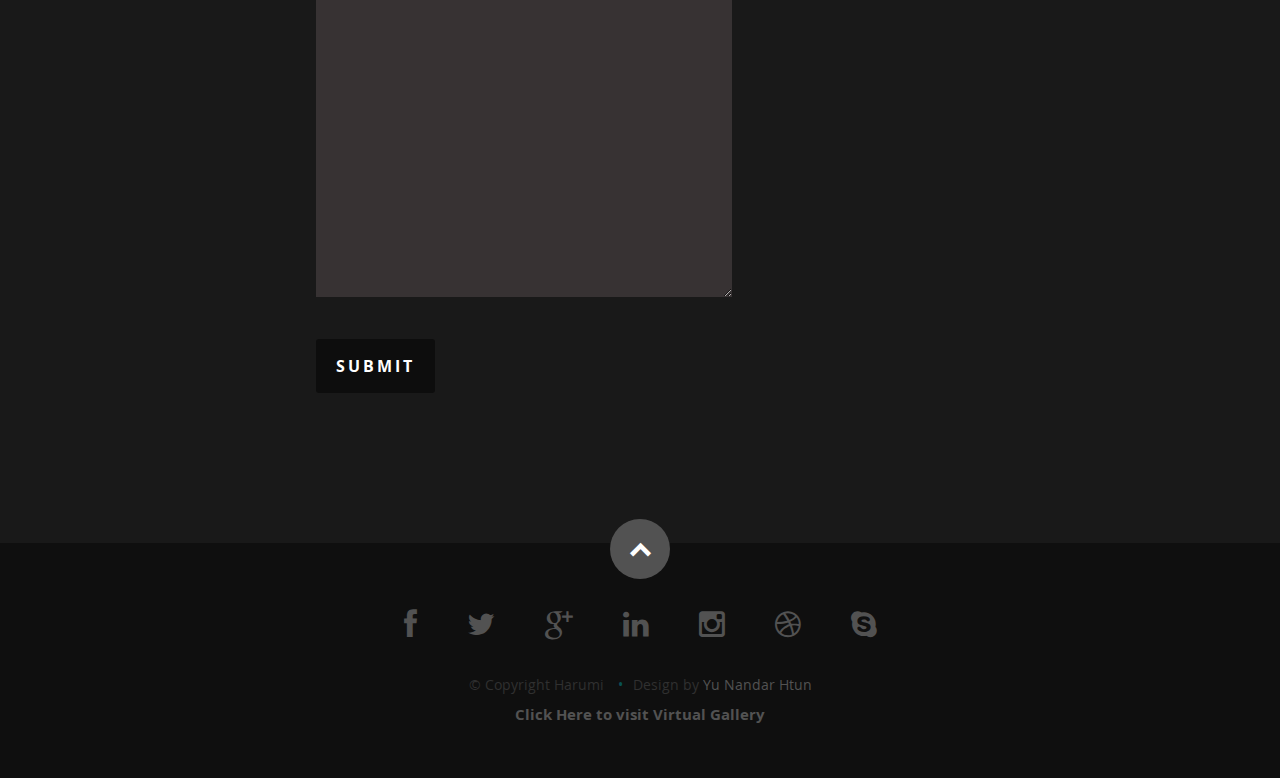
==== commit b24e81c5: "index" ====
--- a/index.html
+++ b/index.html
@@ -60,7 +60,7 @@
 
       <div class="row banner">
          <div class="banner-text">
-            <h1 class="responsive-headline">I'm Yu Nandar Htun.</h1>
+            <h1 class="responsive-headline">Hello, I'm Yu Nandar Htun.</h1>
             <h3>I'm a Yangon based <span>Graphic Designer</span>, <span>illustrator</span> and <span> UI/UX designer</span> creating awesome and
             effective visual identities for companies of all sizes around the globe. Let's <a class="smoothscroll" href="#about">start scrolling</a>
             and learn more <a class="smoothscroll" href="#about">about me</a>.</h3>
@@ -215,6 +215,21 @@
 
                   <h3>Alpha x Training Center</h3>
                   <p class="info">Professional ADs Photoshop Class<span>&bull;</span> <em class="date">2022</em></p>
+
+                  <p>
+                  
+                  </p>
+
+               </div>
+
+            </div> <!-- item end -->
+
+            <div class="row item">
+
+               <div class="twelve columns">
+
+                  <h3>LINCOLN UNIVERSITY associated with Euroskills Technical & Vocational Academy</h3>
+                  <p class="info">CExecutive Diploma in Graphics Design<span>&bull;</span> <em class="date">2022-2023</em></p>
 
                   <p>
                   
--- a/css/default.css
+++ b/css/default.css
@@ -30,7 +30,9 @@
 
 /* ------------------------------------------------------------------
 /* b. Reset
-
+      Adapted from:
+      Normalize.css - https://github.com/necolas/normalize.css/
+      HTML5 Doctor Reset - html5doctor.com/html-5-reset-stylesheet/
 /* ------------------------------------------------------------------ */
 
 html, body, div, span, object, iframe,
--- a/css/layout.css
+++ b/css/layout.css
@@ -1,5 +1,6 @@
 /*
 =====================================================================
+
 =====================================================================
 
    TOC:
@@ -323,12 +324,12 @@
 }
 
 .photoshop {
-  	width: 60%;
+  	width: 80%;
   	-moz-animation: photoshop 2s ease;
   	-webkit-animation: photoshop 2s ease;
 }
 .illustrator {
-  	width: 55%;
+  	width: 75%;
   	-moz-animation: illustrator 2s ease;
   	-webkit-animation: illustrator 2s ease;
 }
@@ -337,18 +338,18 @@
   	-moz-animation: wordpress 2s ease;
   	-webkit-animation: wordpress 2s ease;
 }
-.css {
-  	width: 90%;
+.Fig {
+  	width: 60%;
   	-moz-animation: css 2s ease;
   	-webkit-animation: css 2s ease;
 }
 .html5 {
-  	width: 80%;
+  	width: 65%;
   	-moz-animation: html5 2s ease;
   	-webkit-animation: html5 2s ease;
 }
-.jquery {
-  	width: 50%;
+.AE {
+  	width: 40%;
   	-moz-animation: jquery 2s ease;
   	-webkit-animation: jquery 2s ease;
 }
@@ -365,7 +366,7 @@
   0%   { width: 0px;  }
   100% { width: 50%;  }
 }
-@-moz-keyframes css {
+@-moz-keyframes Fig {
   0%   { width: 0px;  }
   100% { width: 90%;  }
 }
@@ -373,7 +374,7 @@
   0%   { width: 0px;  }
   100% { width: 80%;  }
 }
-@-moz-keyframes jquery {
+@-moz-keyframes AE {
   0%   { width: 0px;  }
   100% { width: 50%;  }
 }
@@ -390,7 +391,7 @@
   0%   { width: 0px;  }
   100% { width: 50%;  }
 }
-@-webkit-keyframes css {
+@-webkit-keyframes Fig {
   0%   { width: 0px;  }
   100% { width: 90%;  }
 }
@@ -398,7 +399,7 @@
   0%   { width: 0px;  }
   100% { width: 80%;  }
 }
-@-webkit-keyframes jquery {
+@-webkit-keyframes AE {
   0%   { width: 0px;  }
   100% { width: 50%;  }
 }
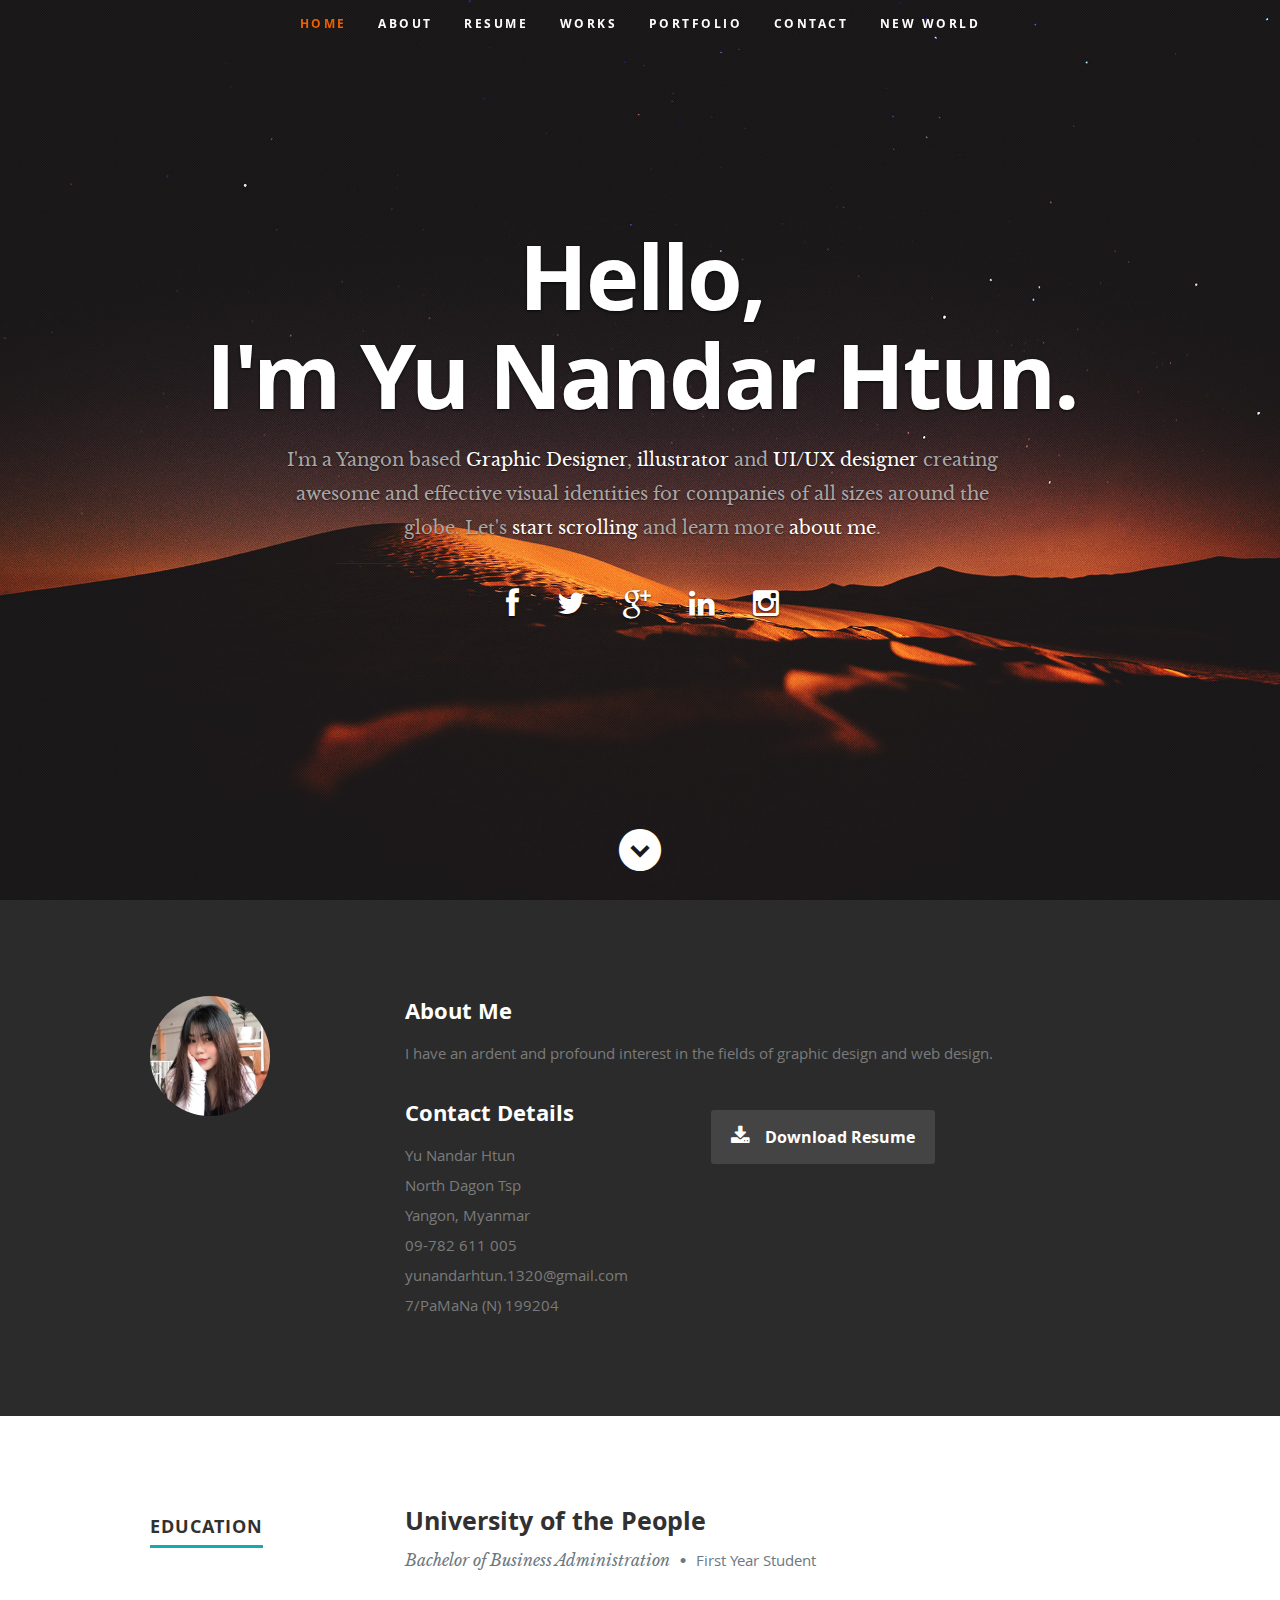
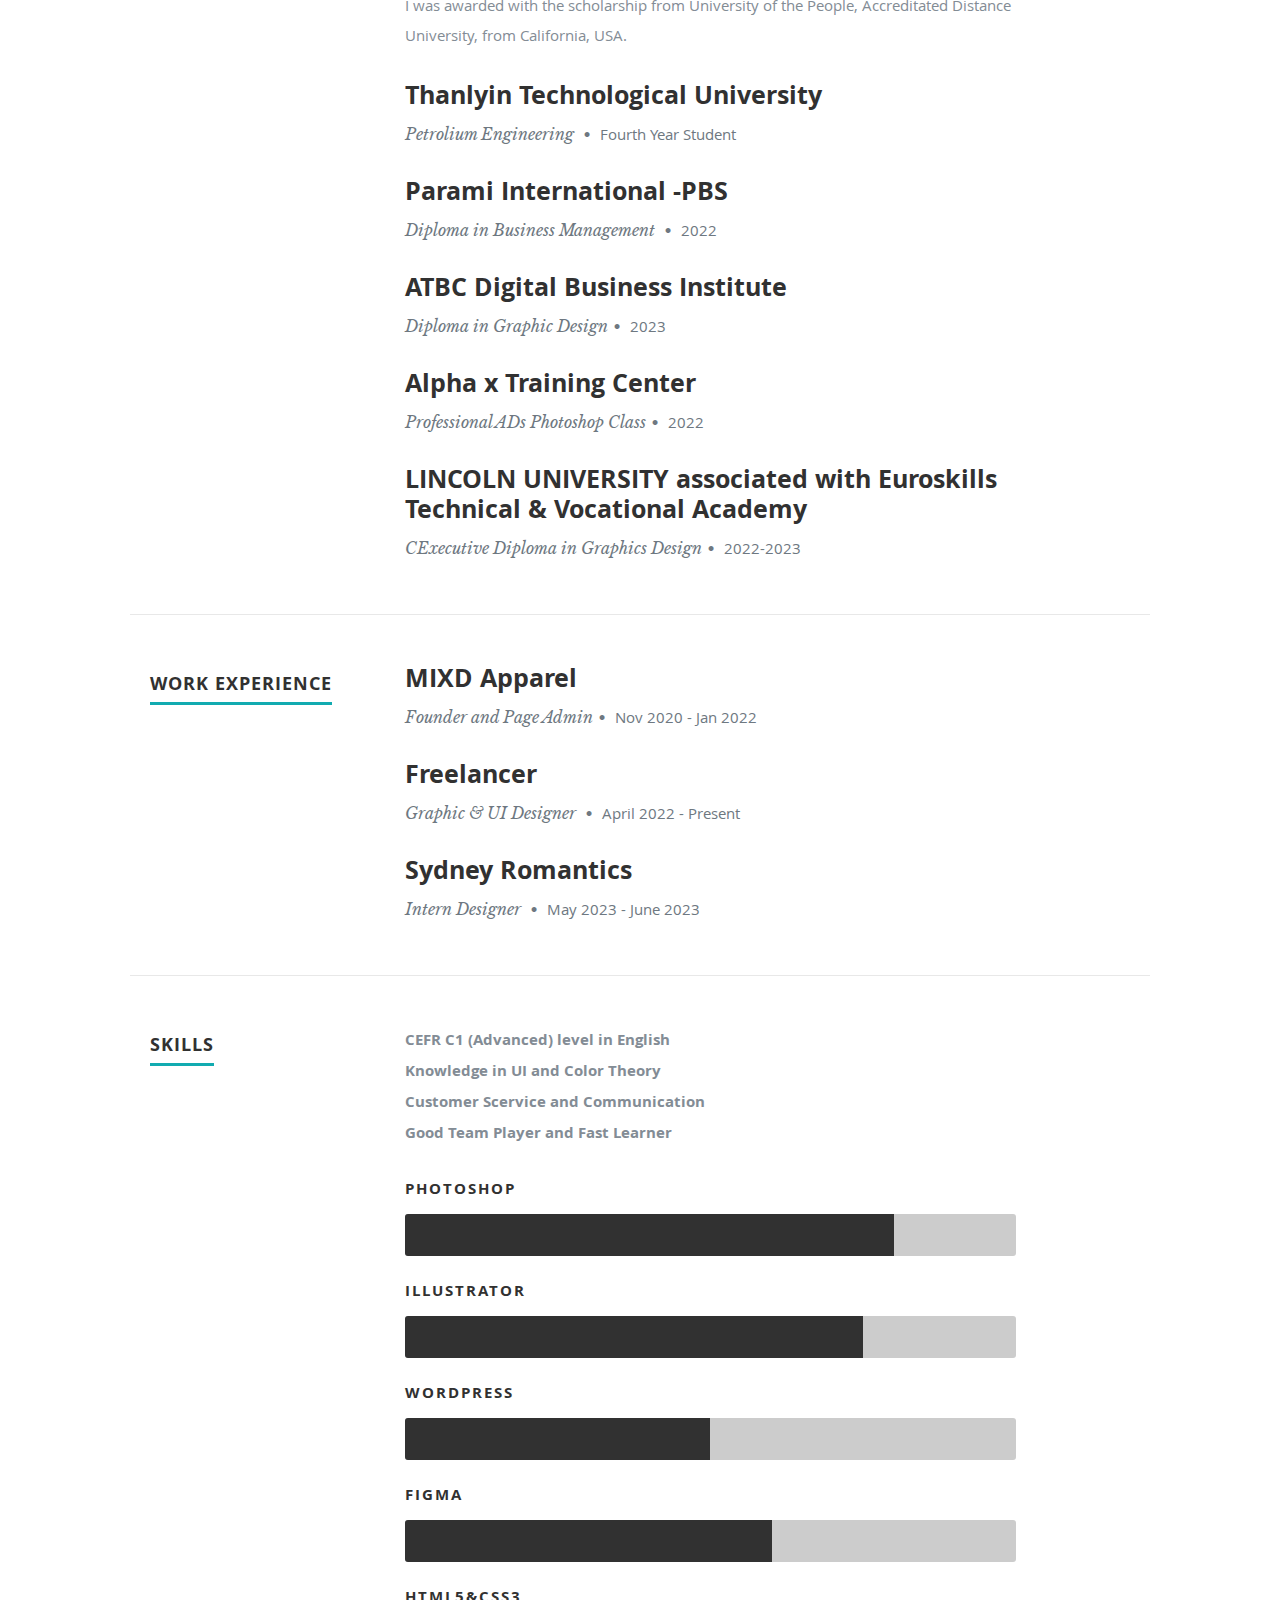
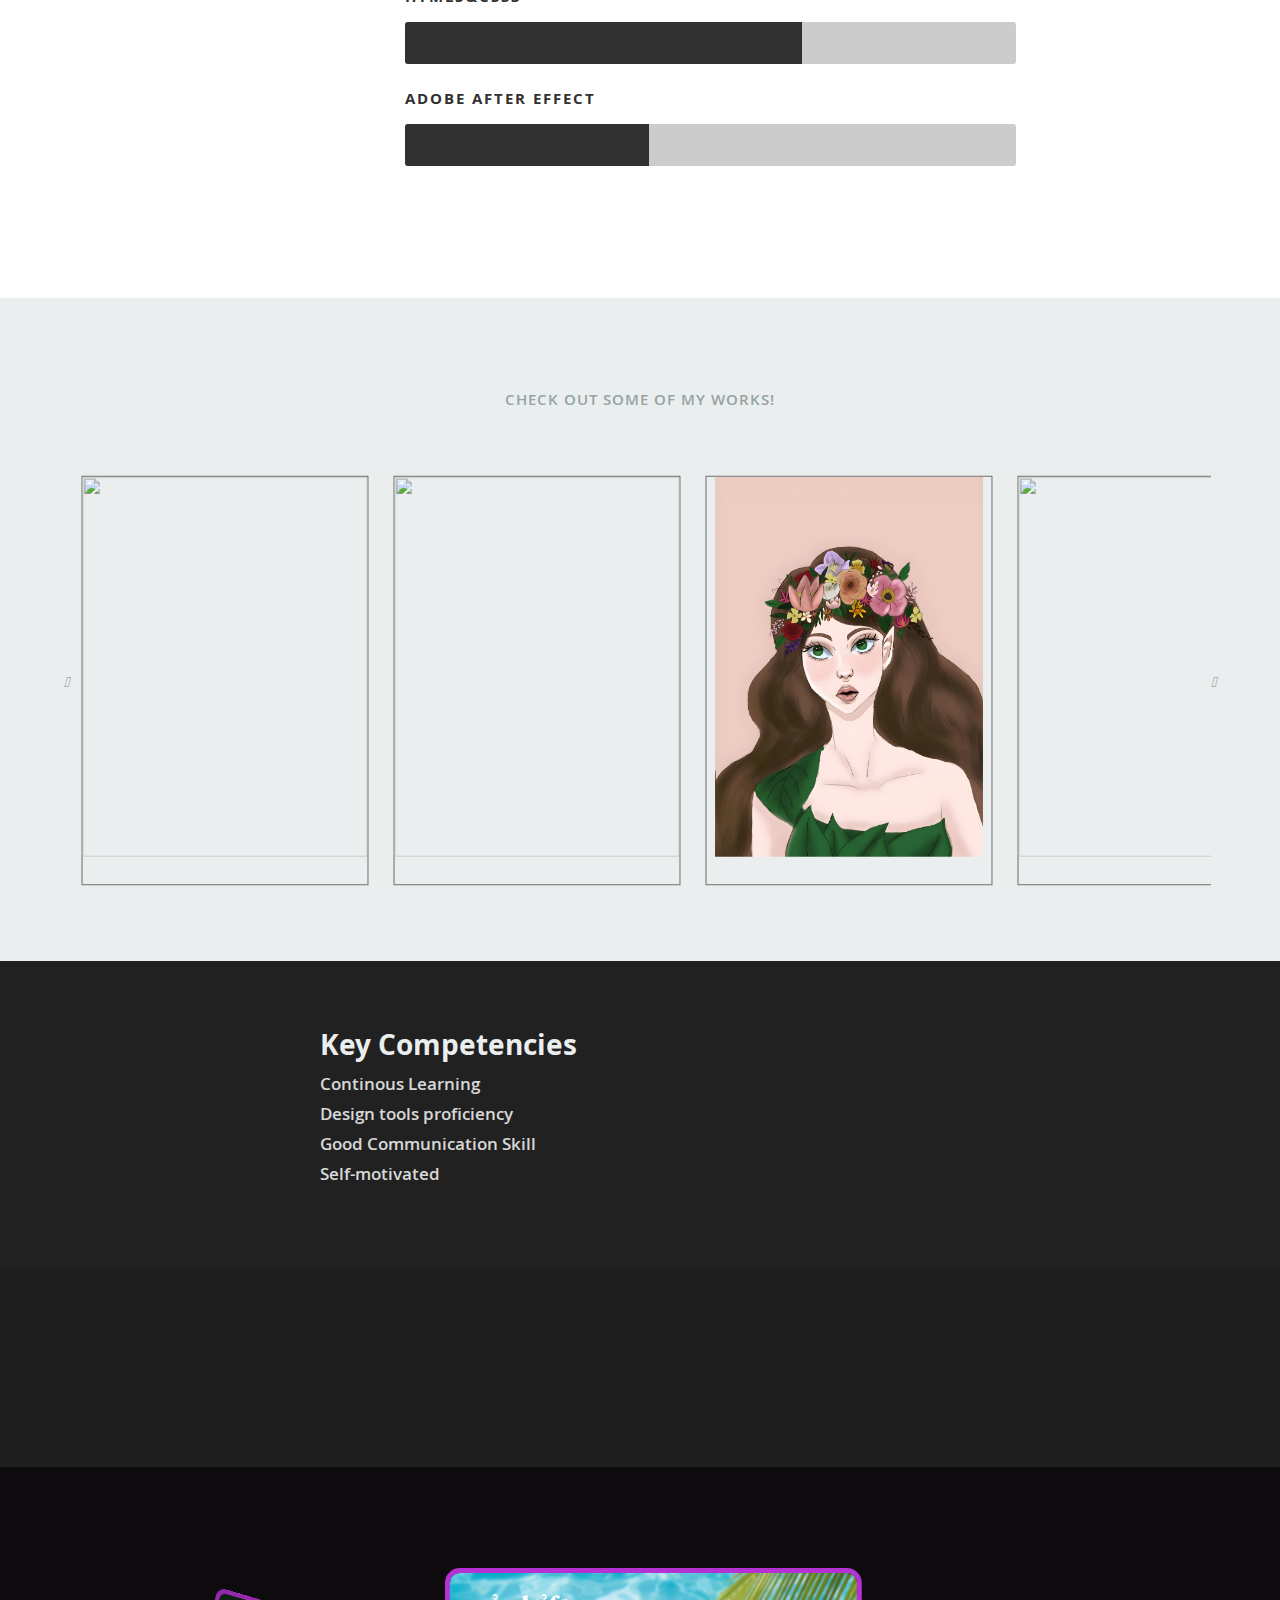
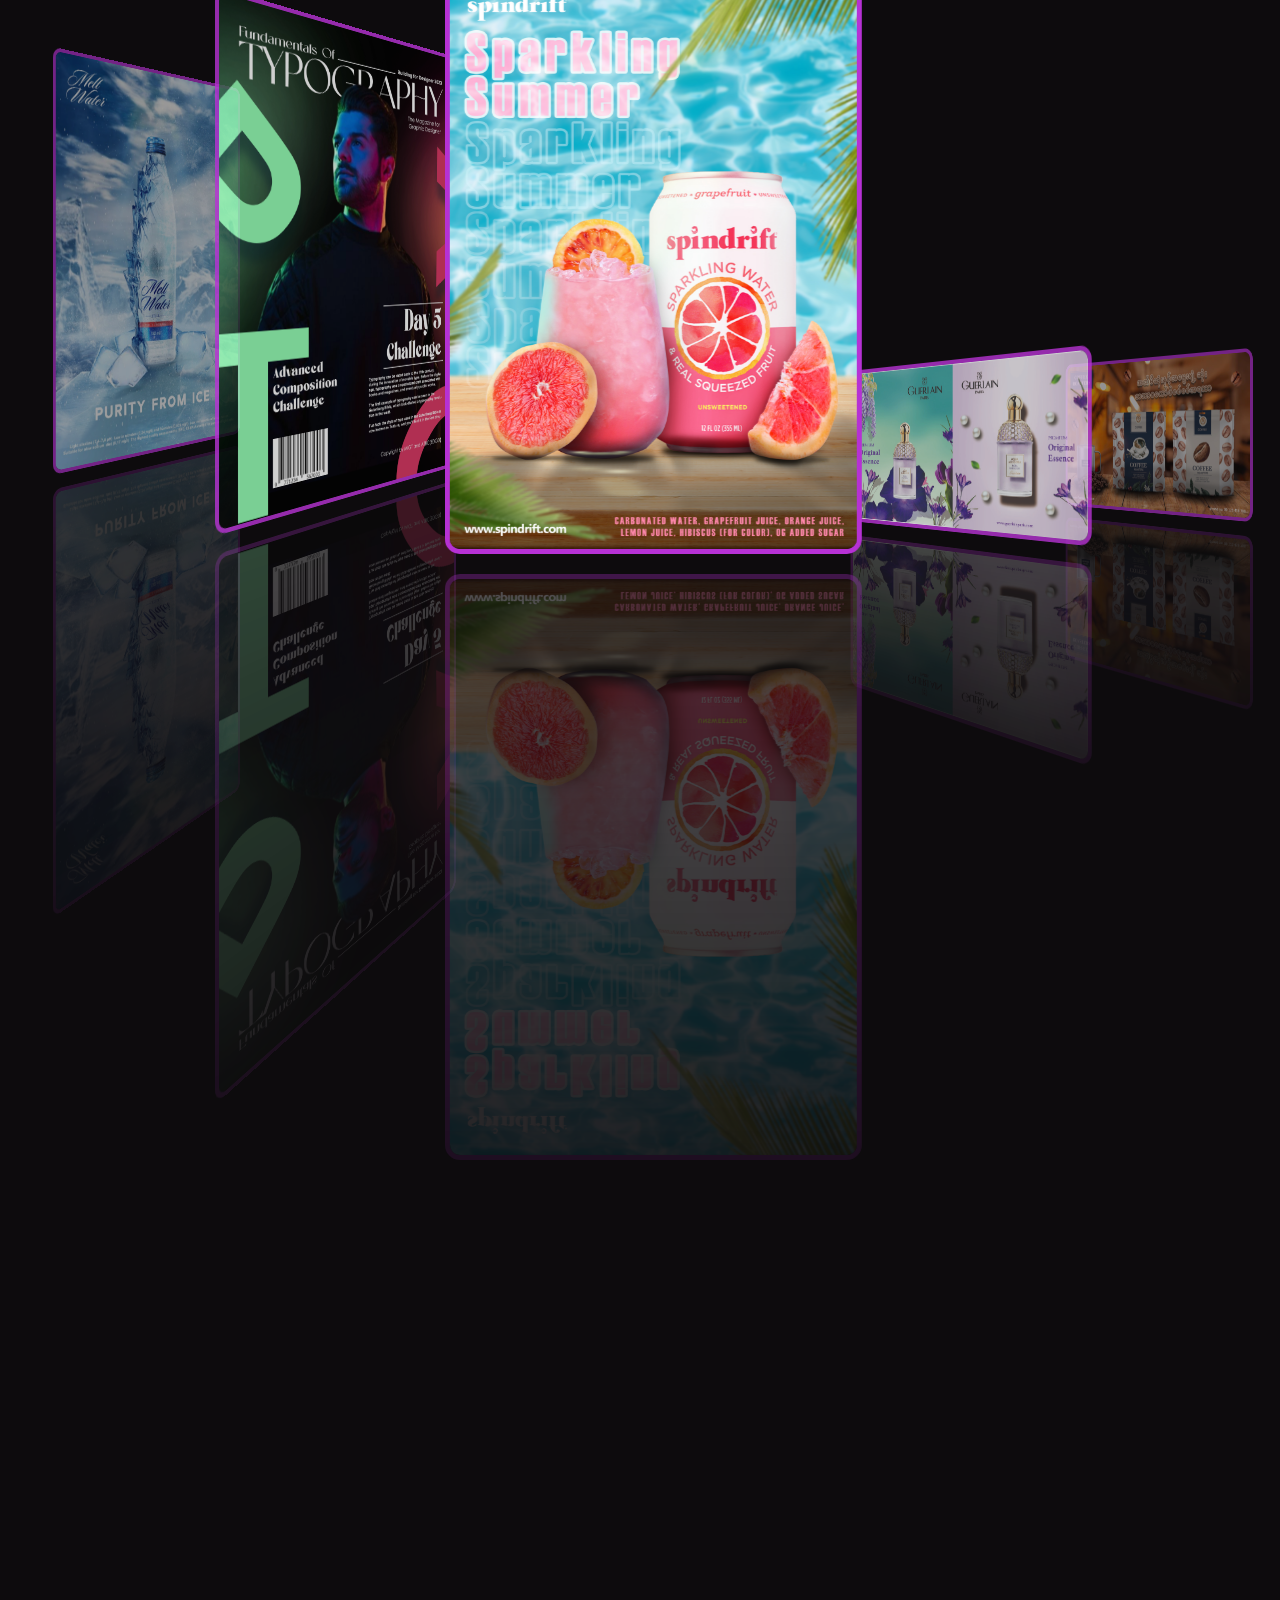
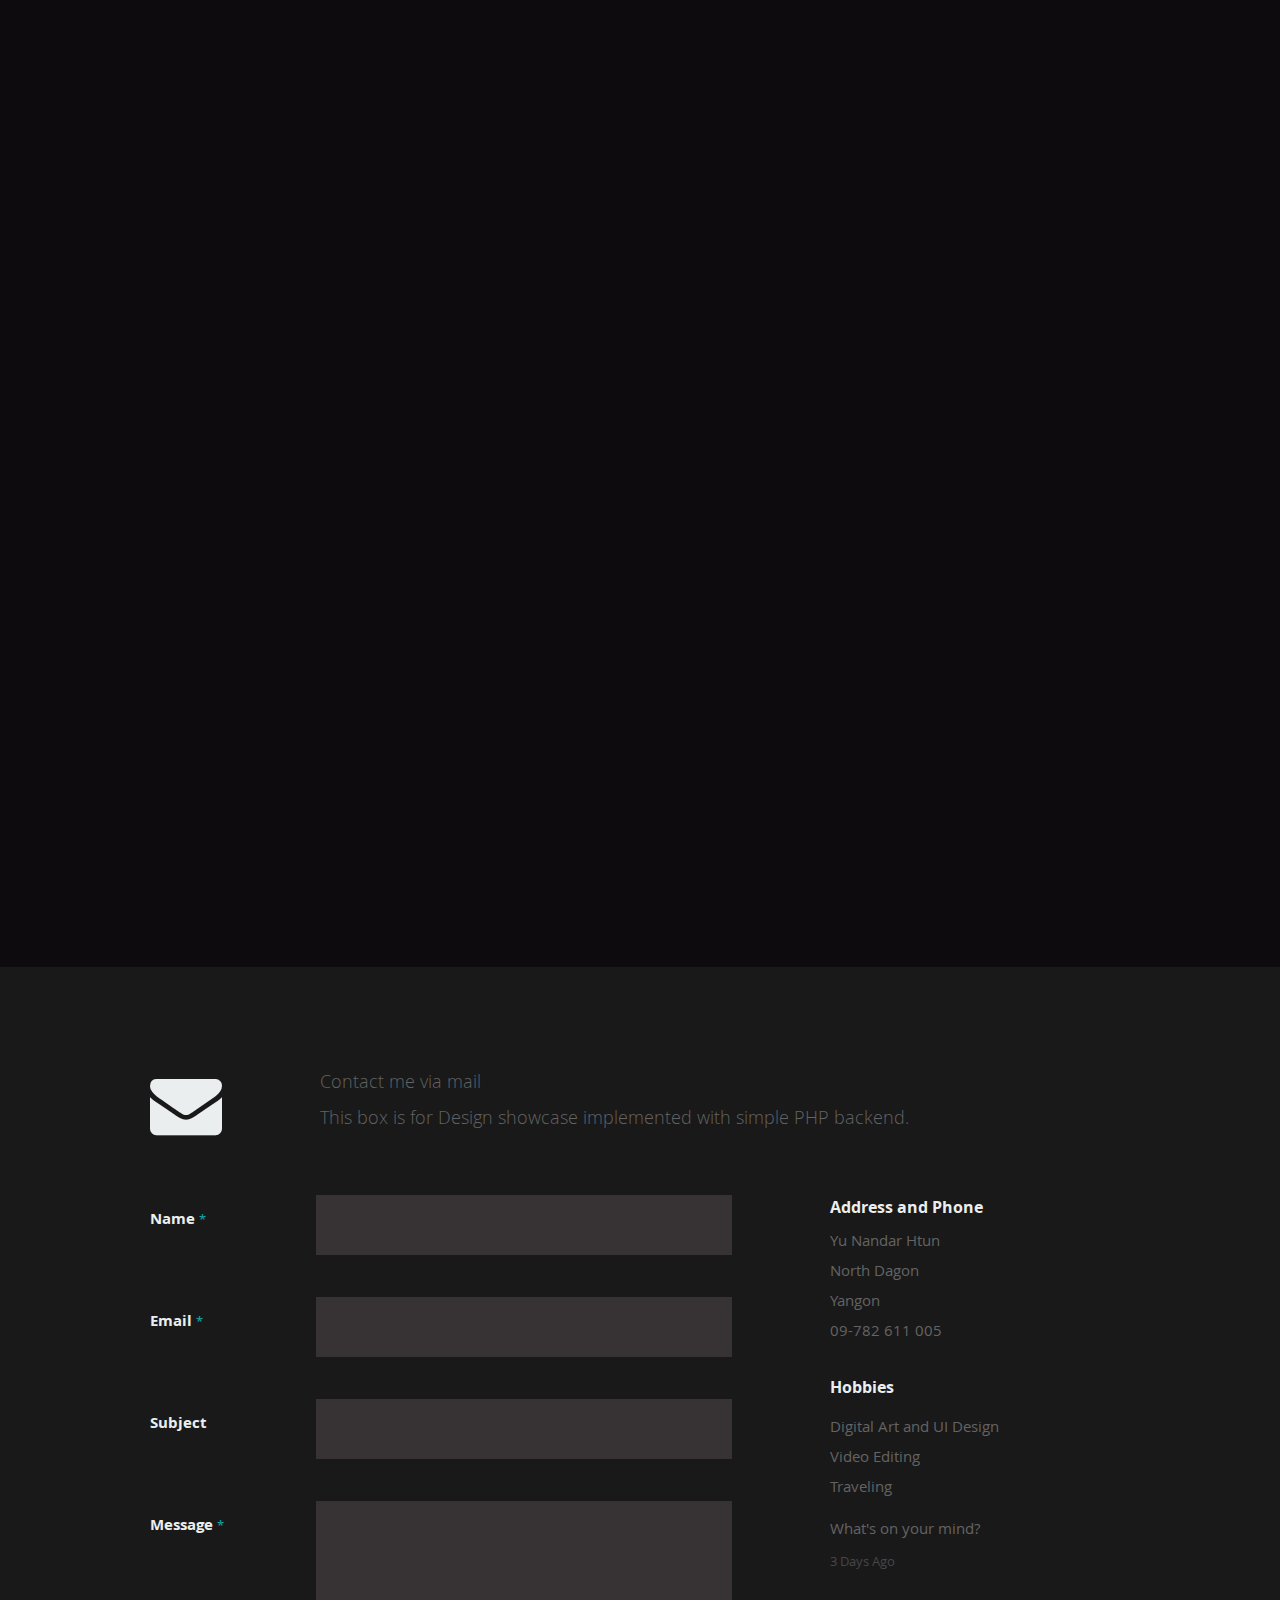
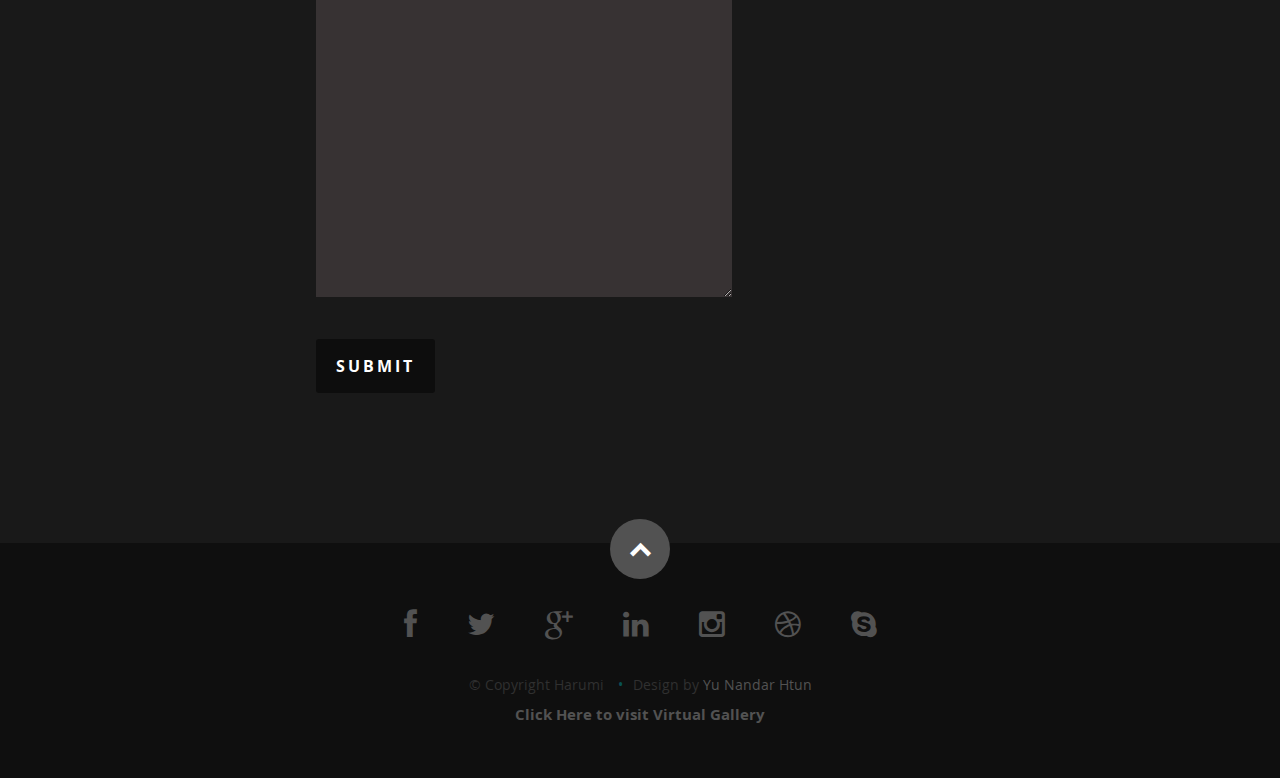
==== commit 256bda75: "Update index.html" ====
--- a/index.html
+++ b/index.html
@@ -60,7 +60,7 @@
 
       <div class="row banner">
          <div class="banner-text">
-            <h1 class="responsive-headline">Hello, I'm Yu Nandar Htun.</h1>
+            <h1 class="responsive-headline">Hello,<br>I'm Yu Nandar Htun.</h1>
             <h3>I'm a Yangon based <span>Graphic Designer</span>, <span>illustrator</span> and <span> UI/UX designer</span> creating awesome and
             effective visual identities for companies of all sizes around the globe. Let's <a class="smoothscroll" href="#about">start scrolling</a>
             and learn more <a class="smoothscroll" href="#about">about me</a>.</h3>
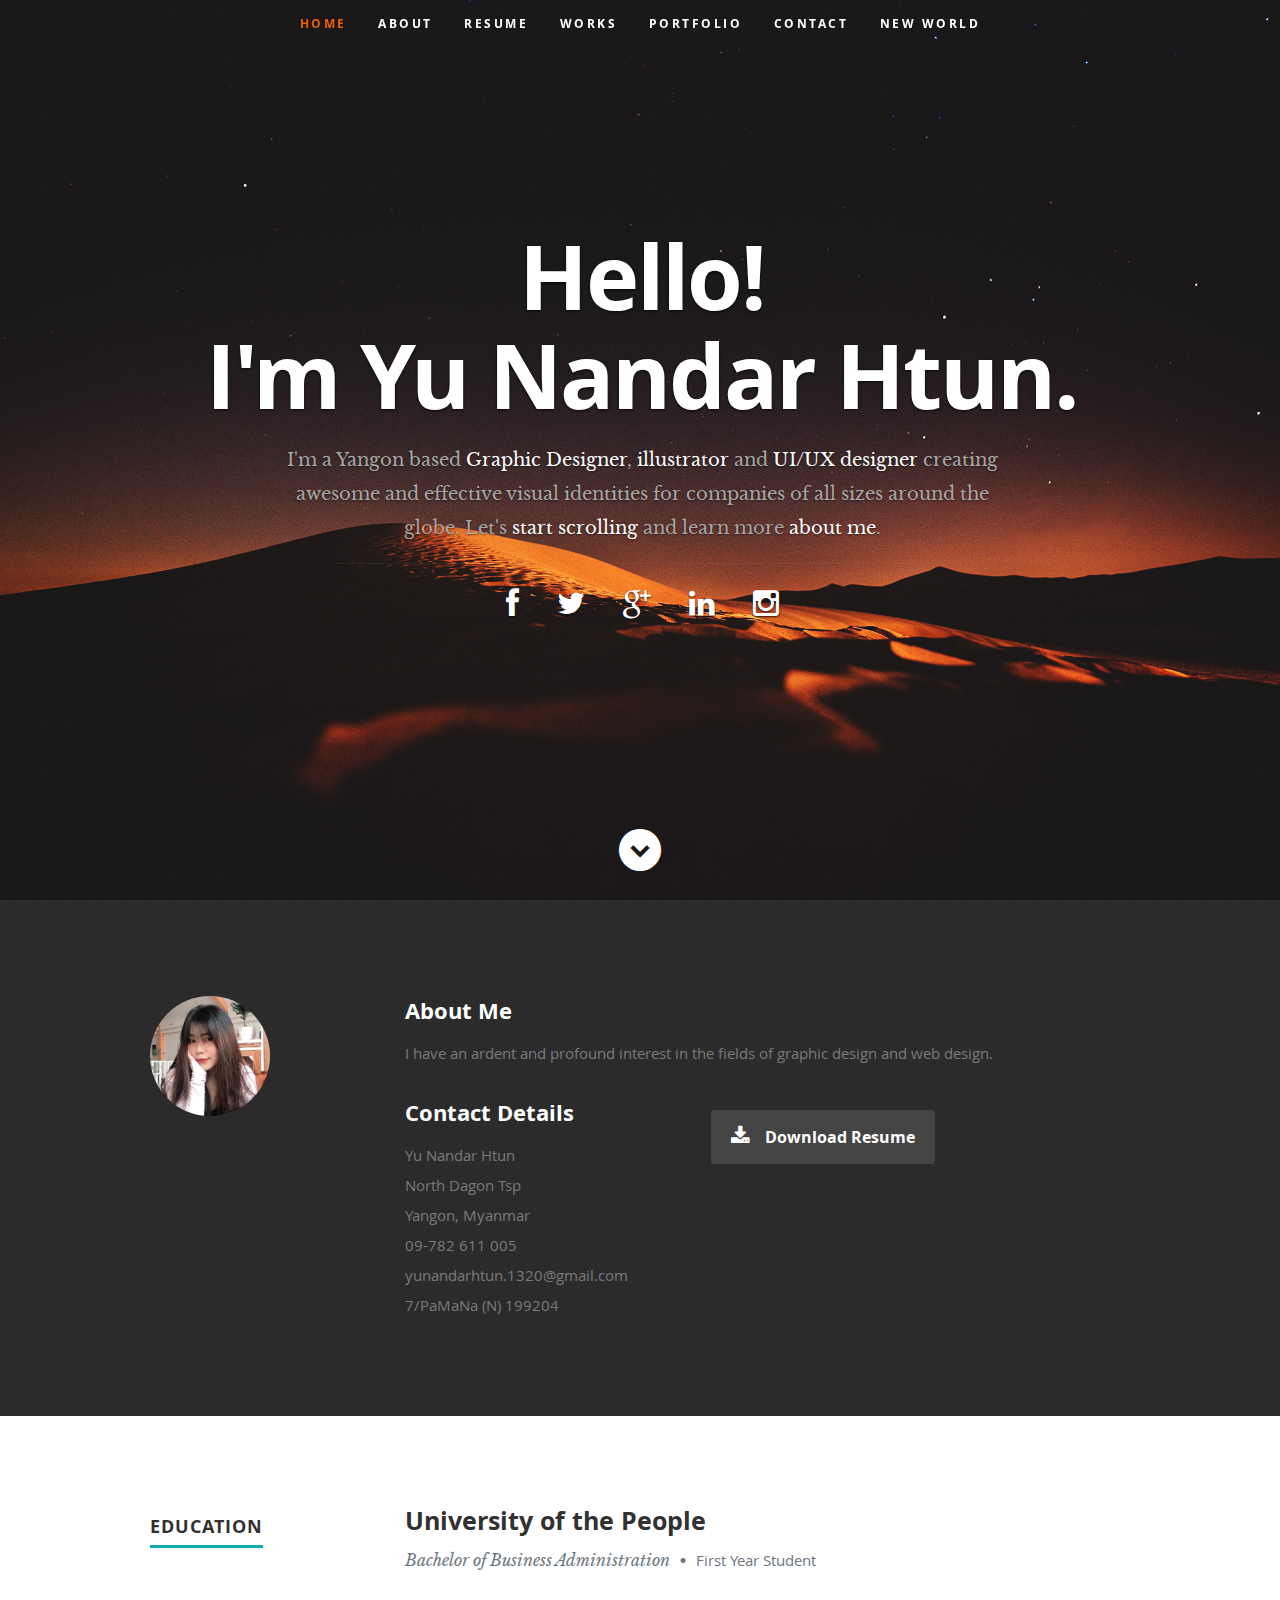
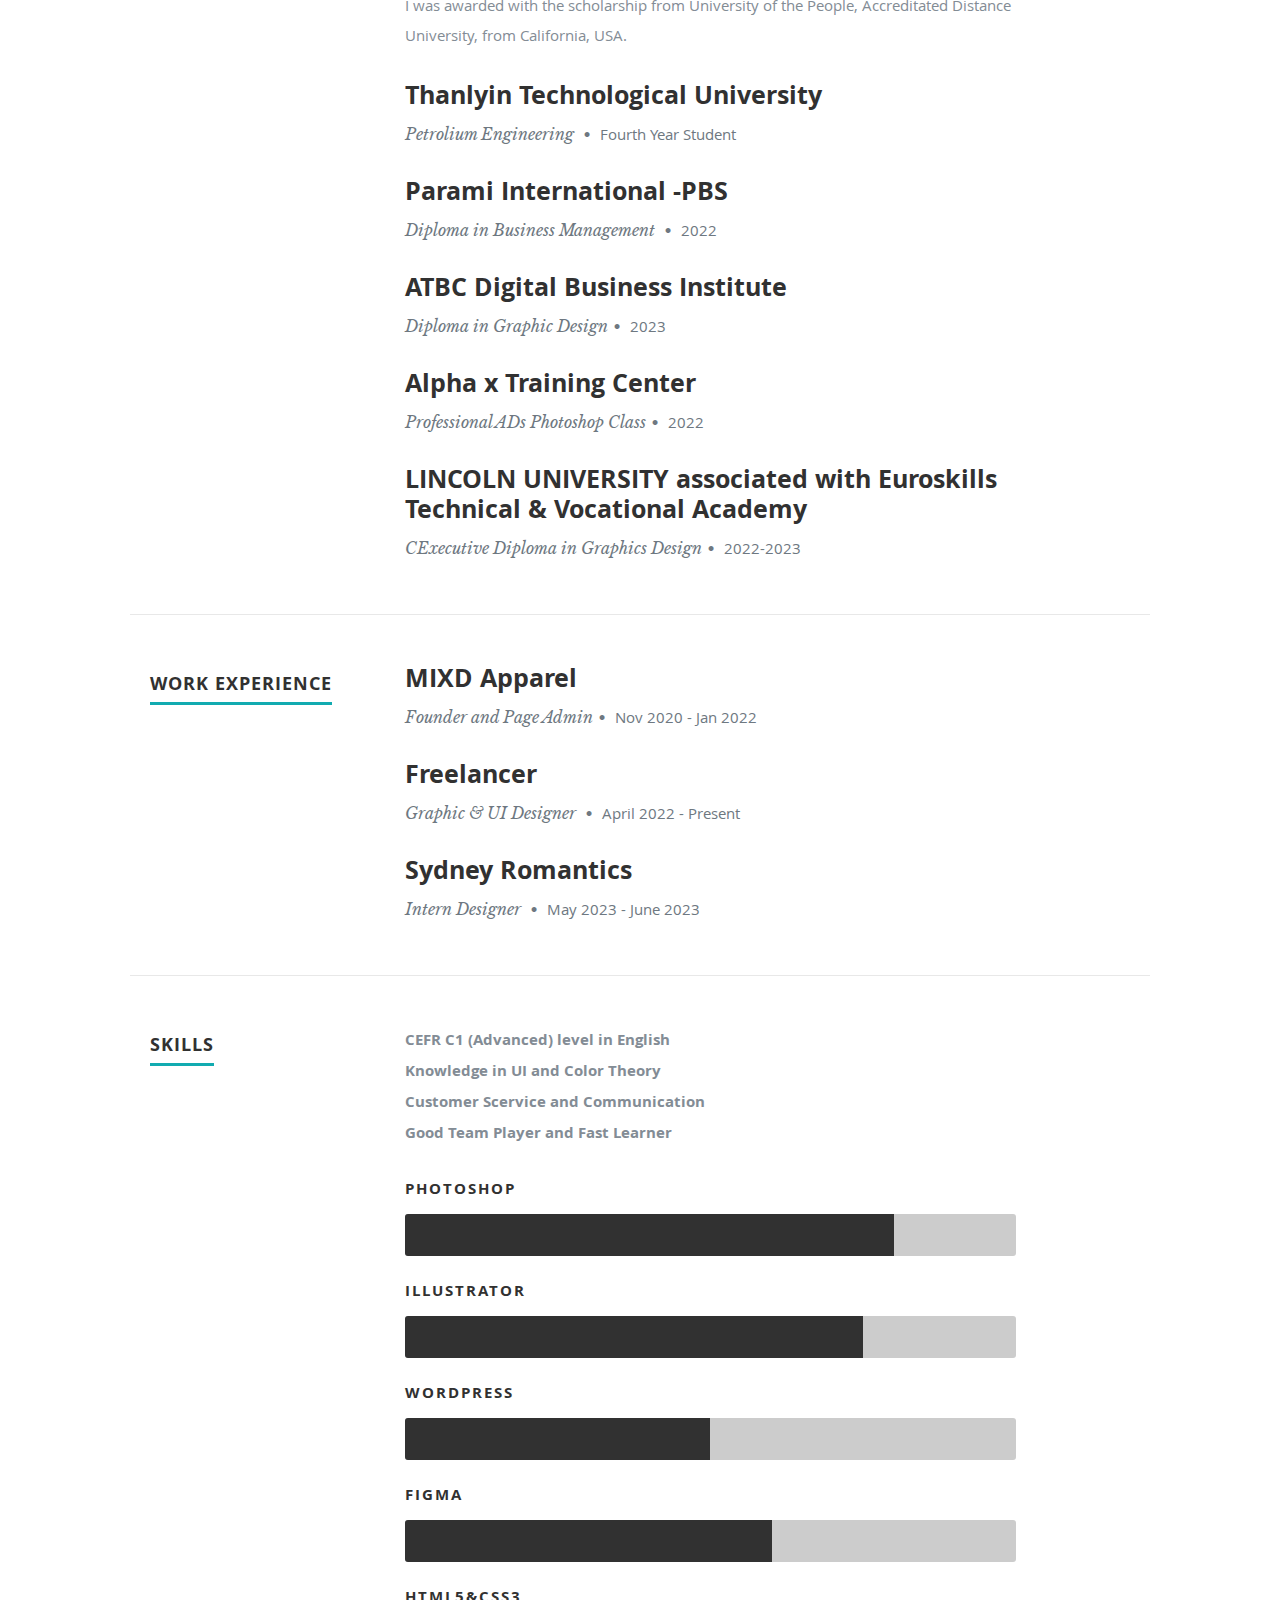
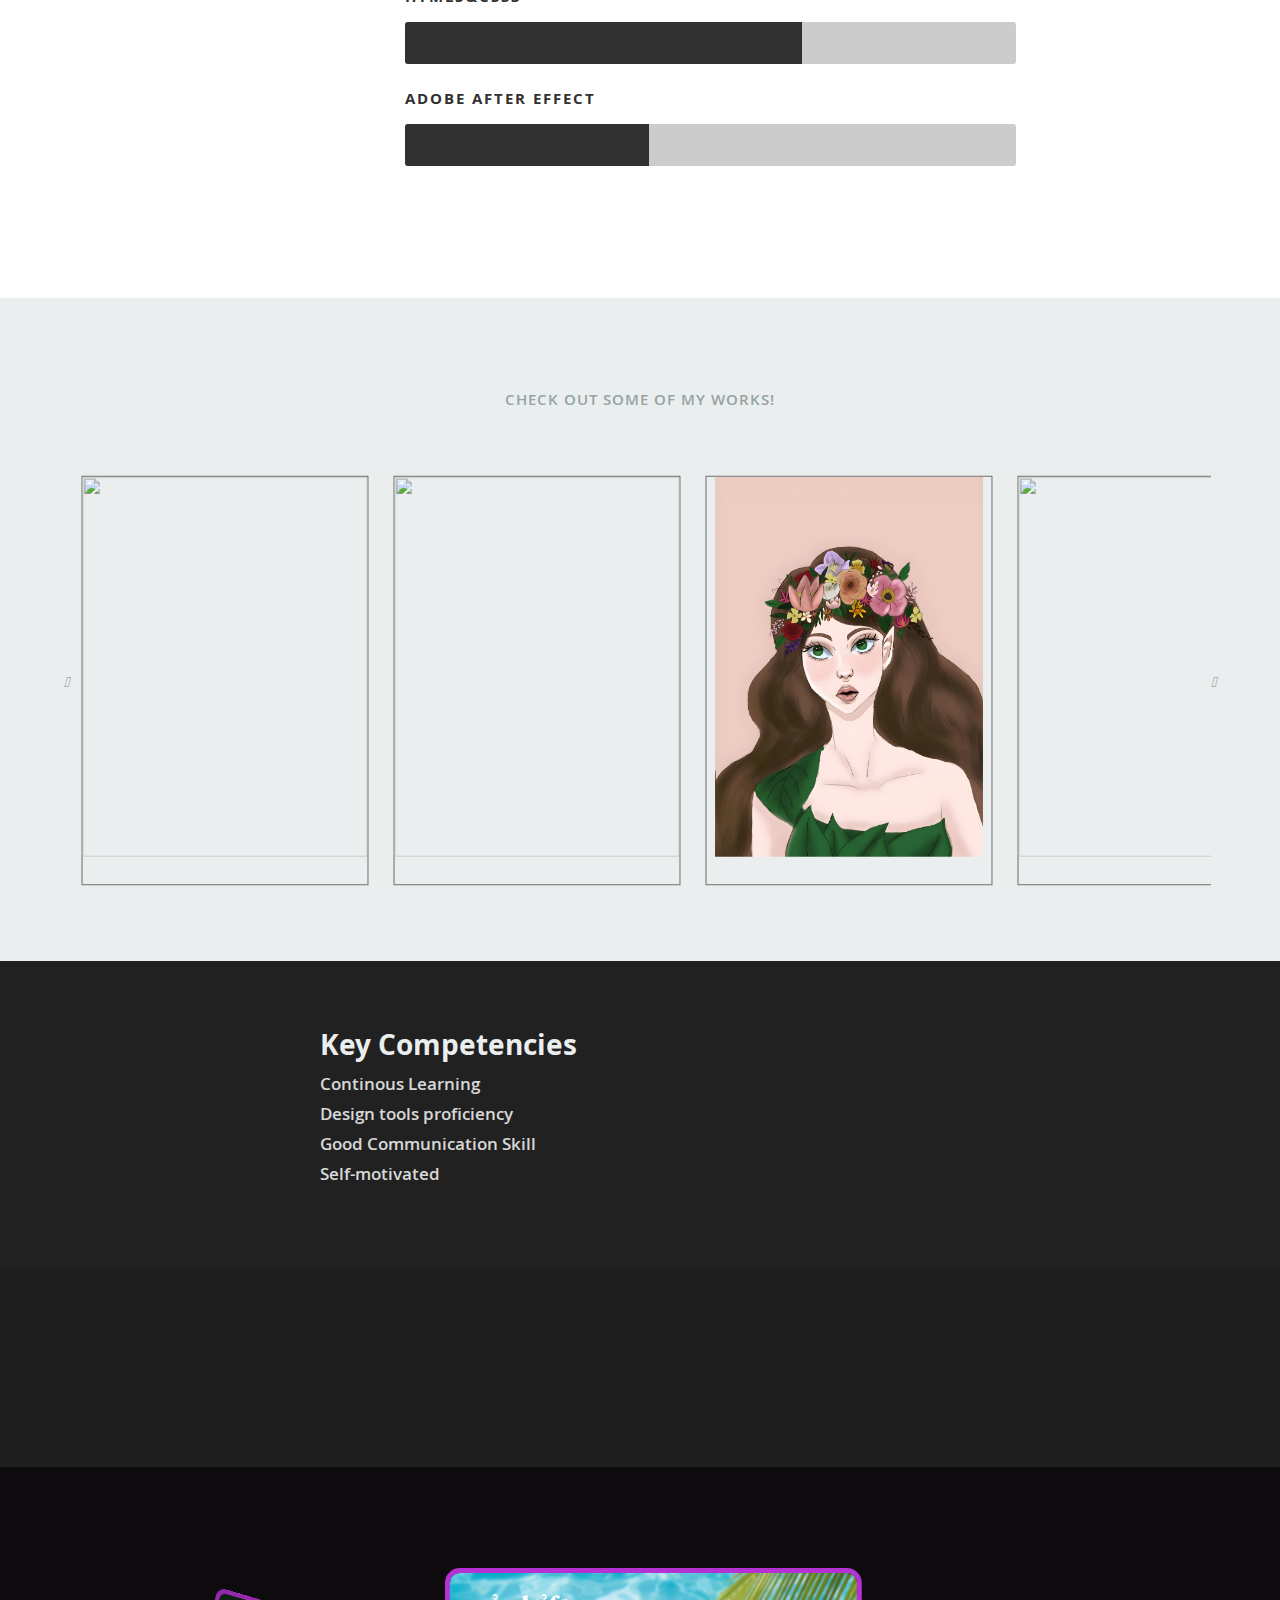
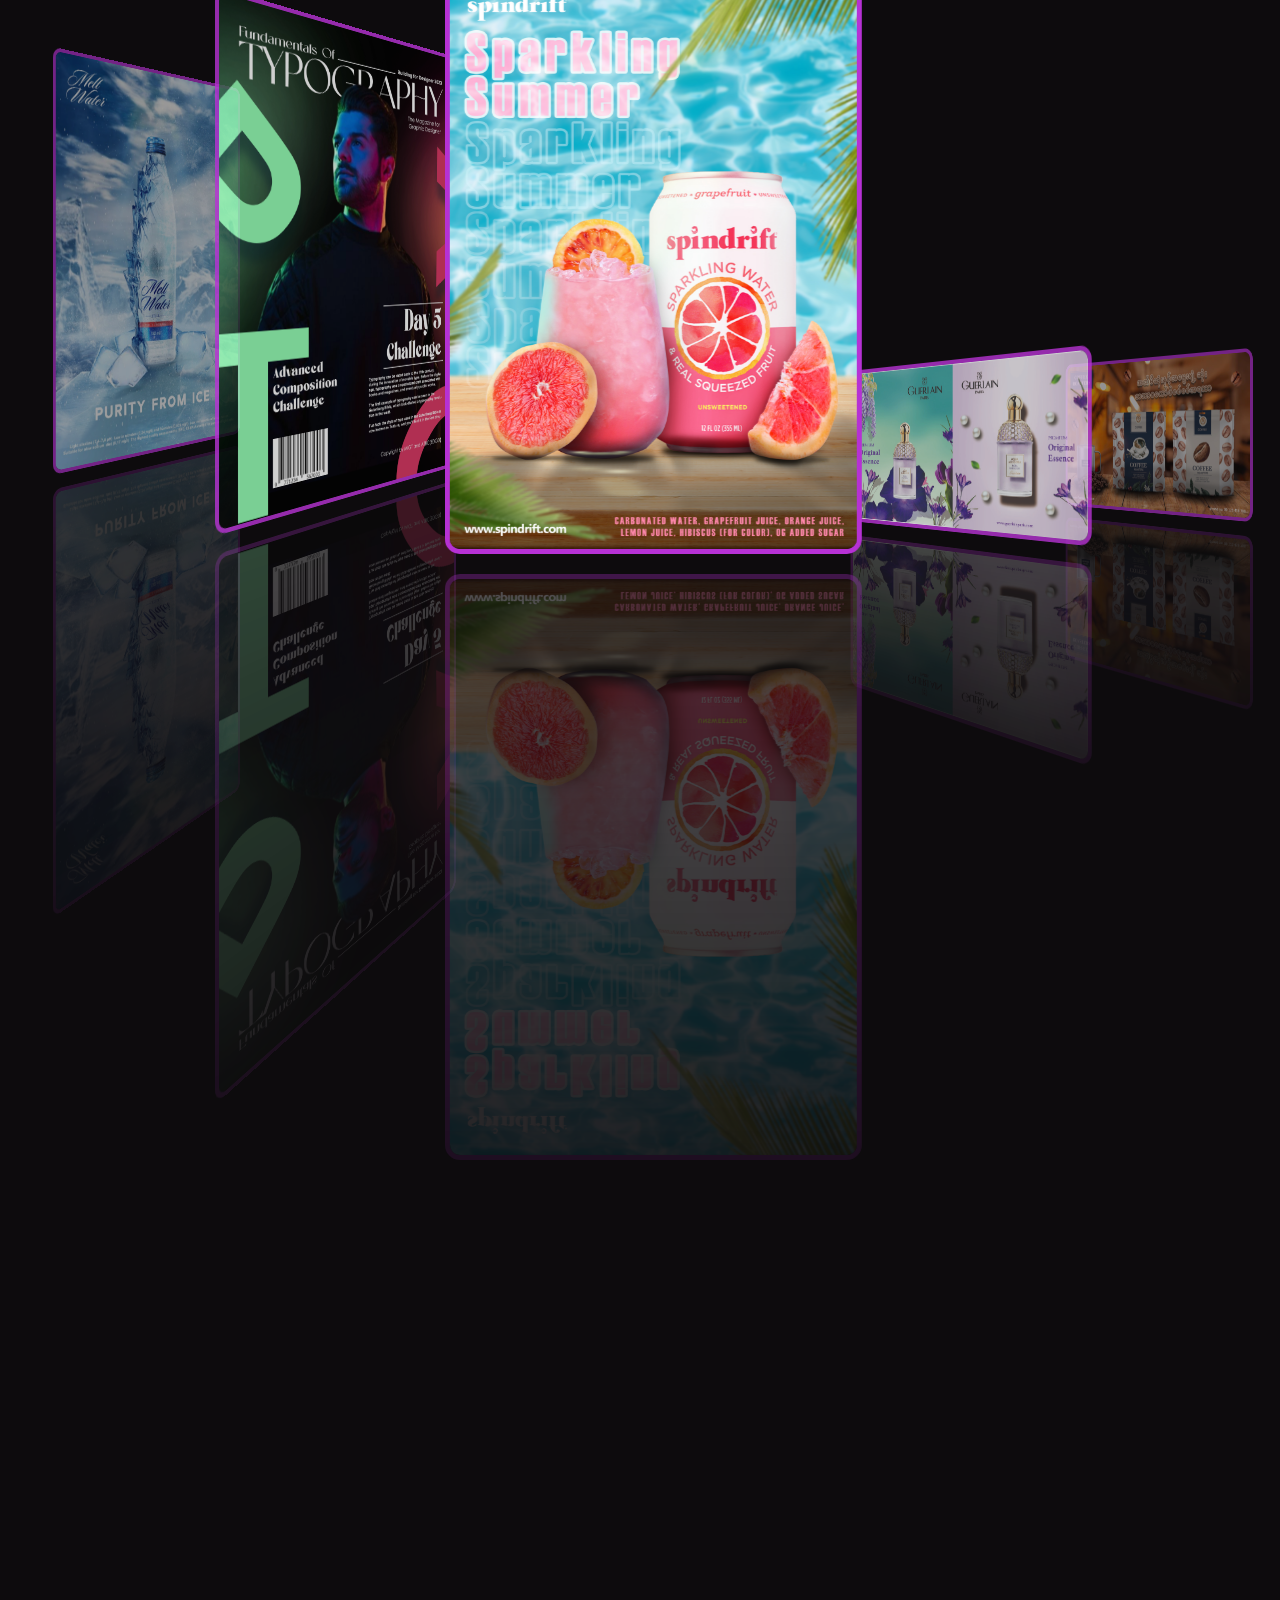
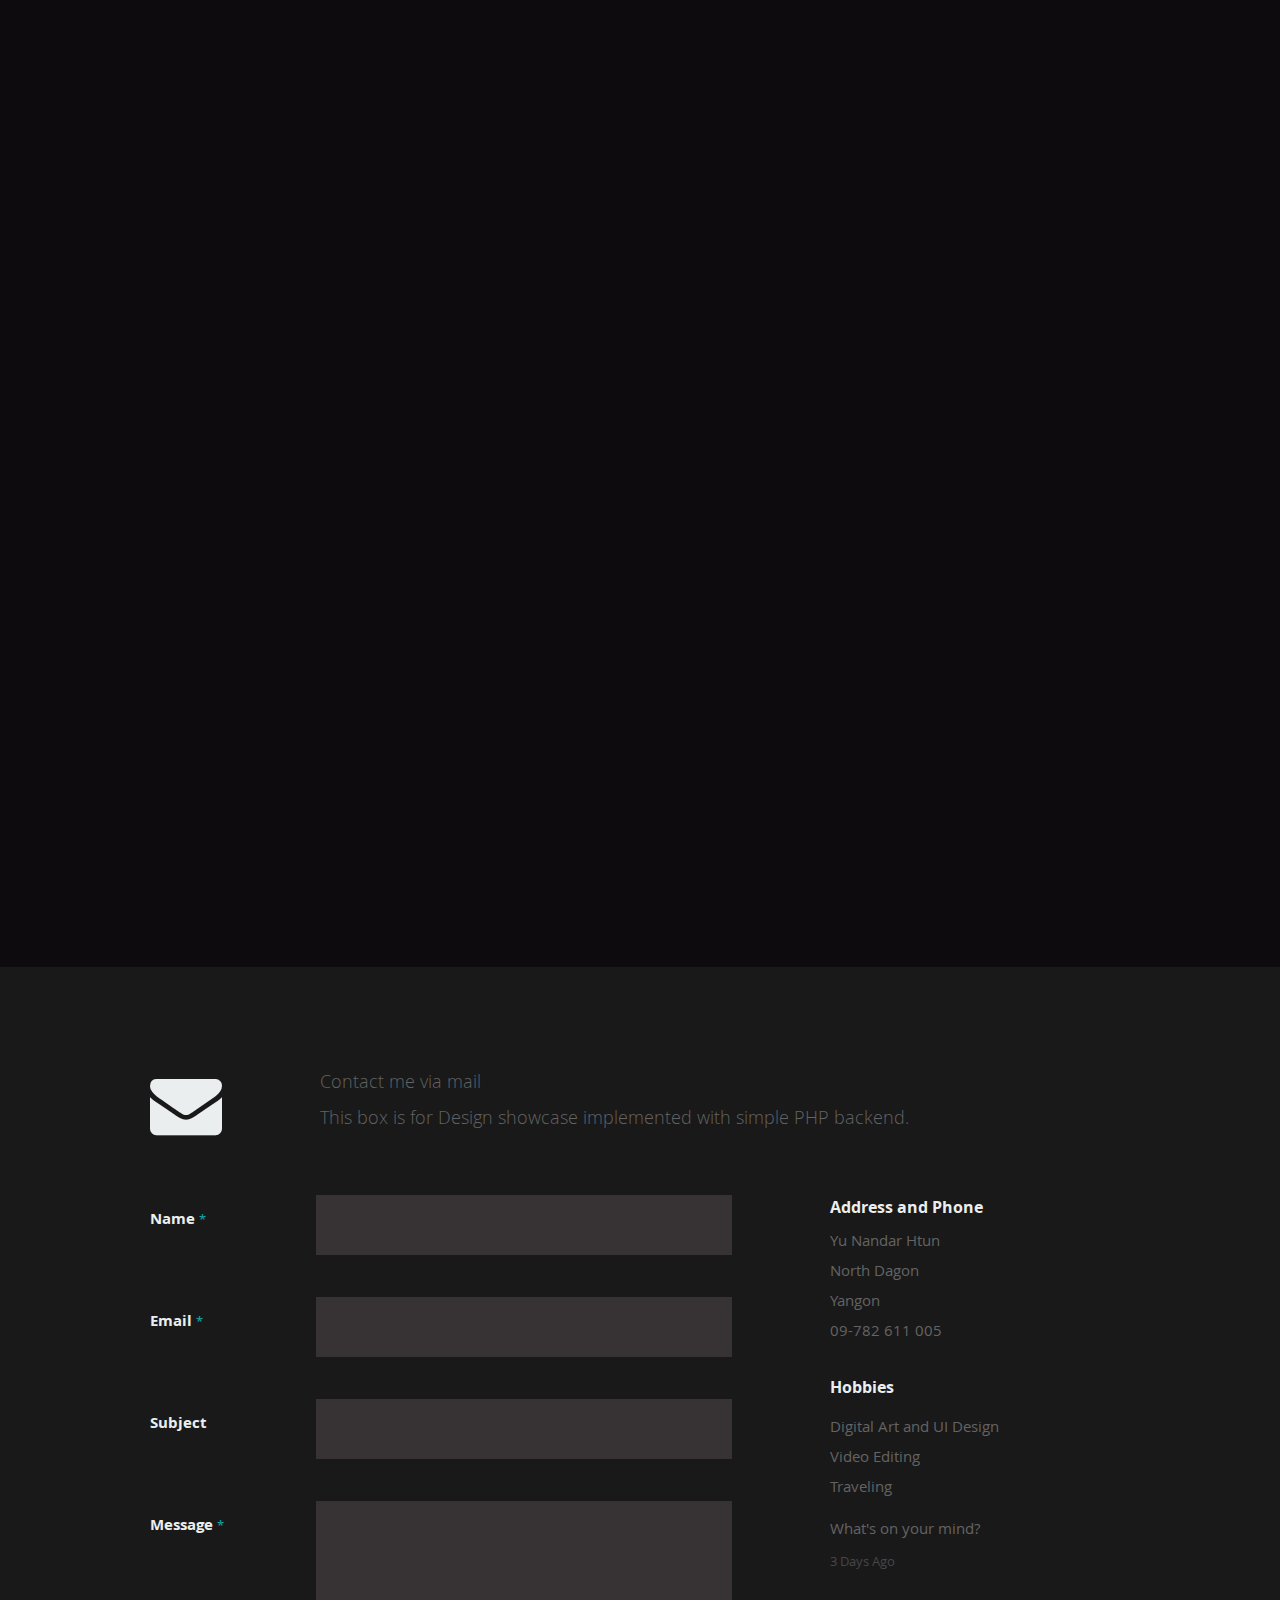
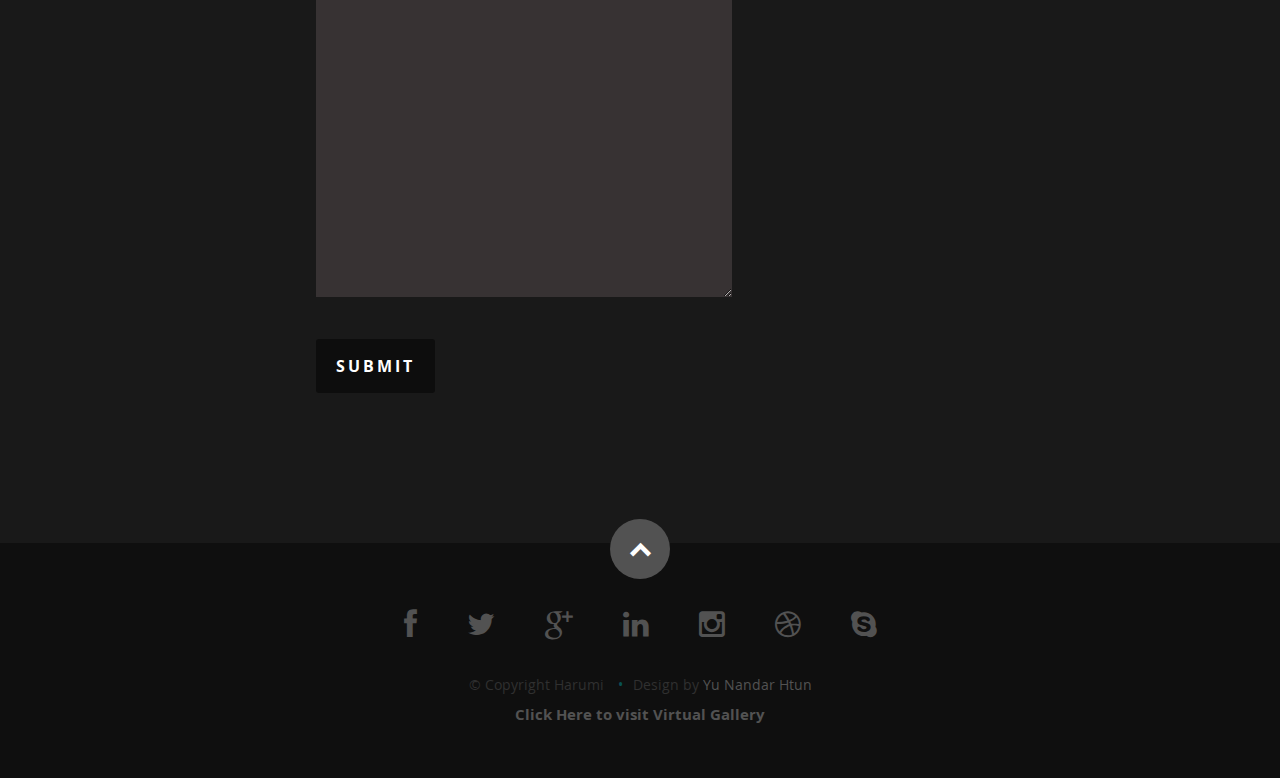
==== commit 040d1d02: "ok" ====
--- a/index.html
+++ b/index.html
@@ -60,7 +60,7 @@
 
       <div class="row banner">
          <div class="banner-text">
-            <h1 class="responsive-headline">Hello,<br>I'm Yu Nandar Htun.</h1>
+            <h1 class="responsive-headline">Hello!<br>I'm Yu Nandar Htun.</h1>
             <h3>I'm a Yangon based <span>Graphic Designer</span>, <span>illustrator</span> and <span> UI/UX designer</span> creating awesome and
             effective visual identities for companies of all sizes around the globe. Let's <a class="smoothscroll" href="#about">start scrolling</a>
             and learn more <a class="smoothscroll" href="#about">about me</a>.</h3>
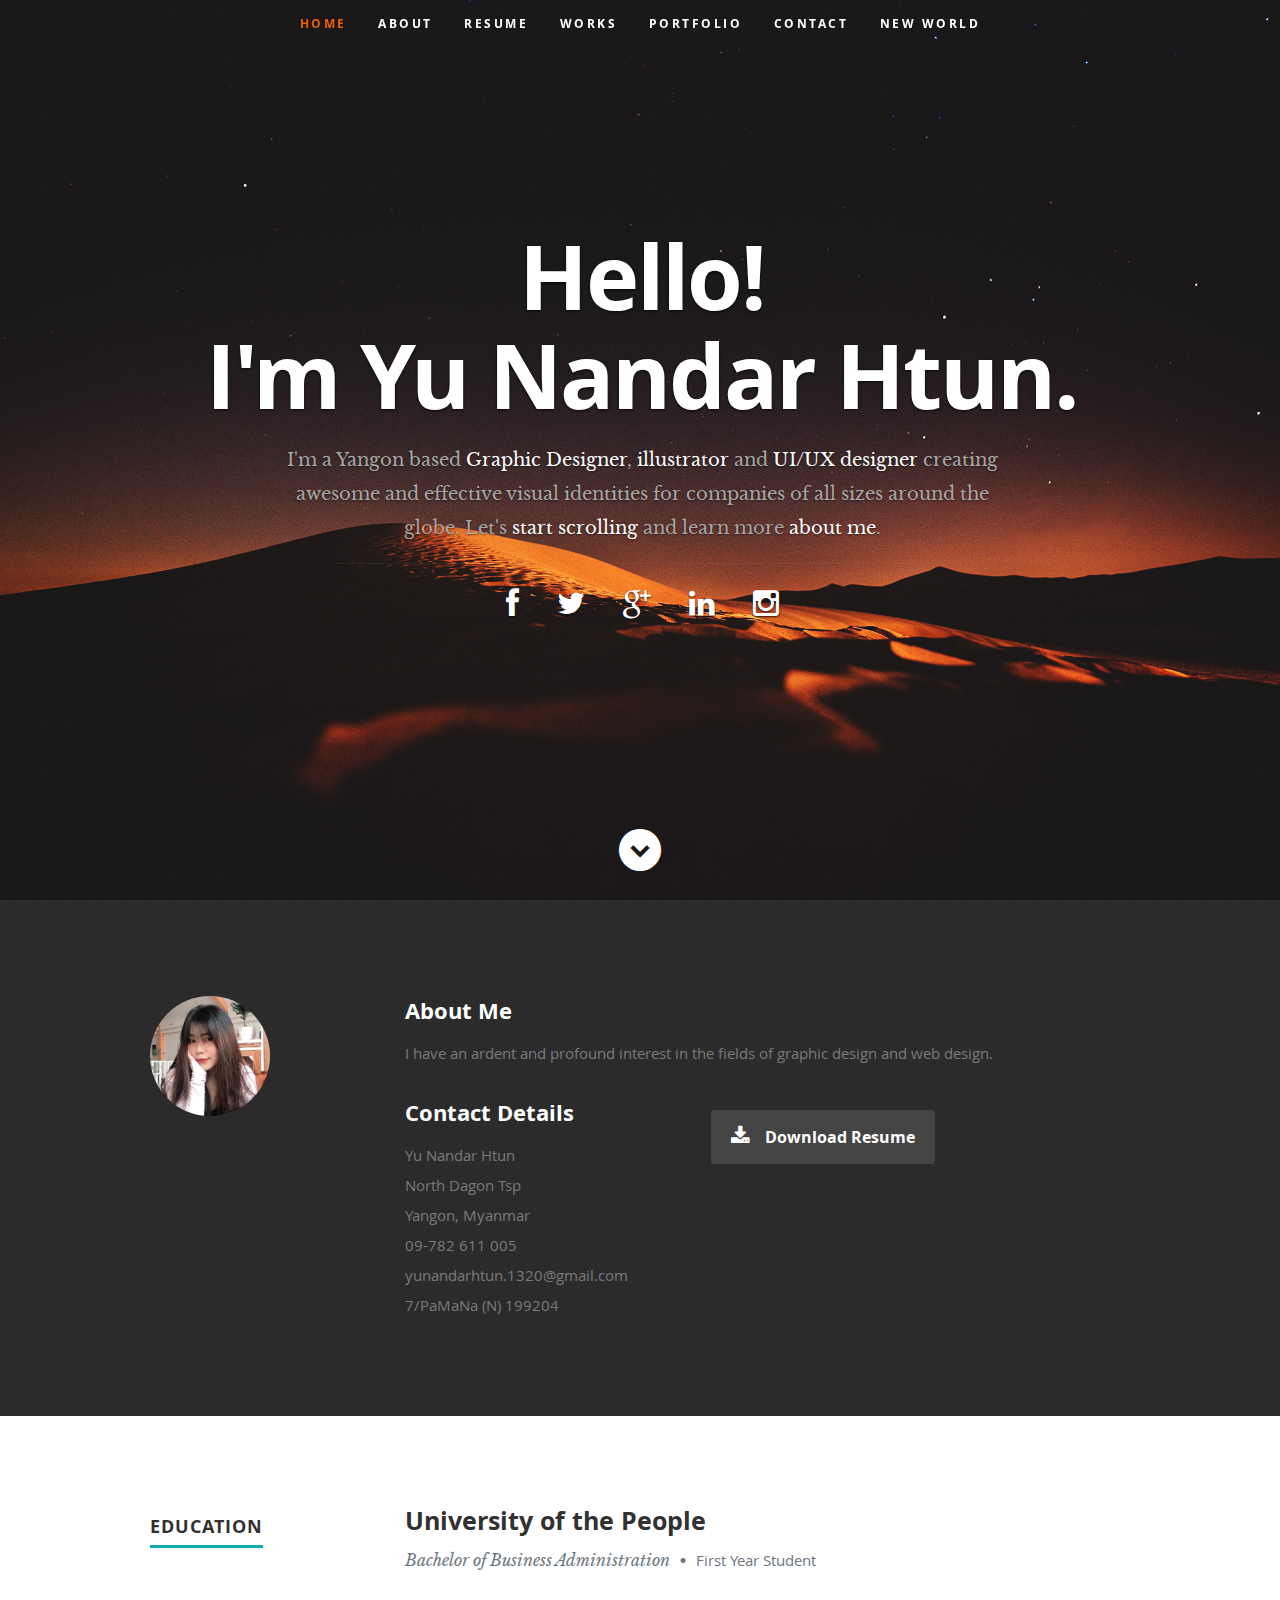
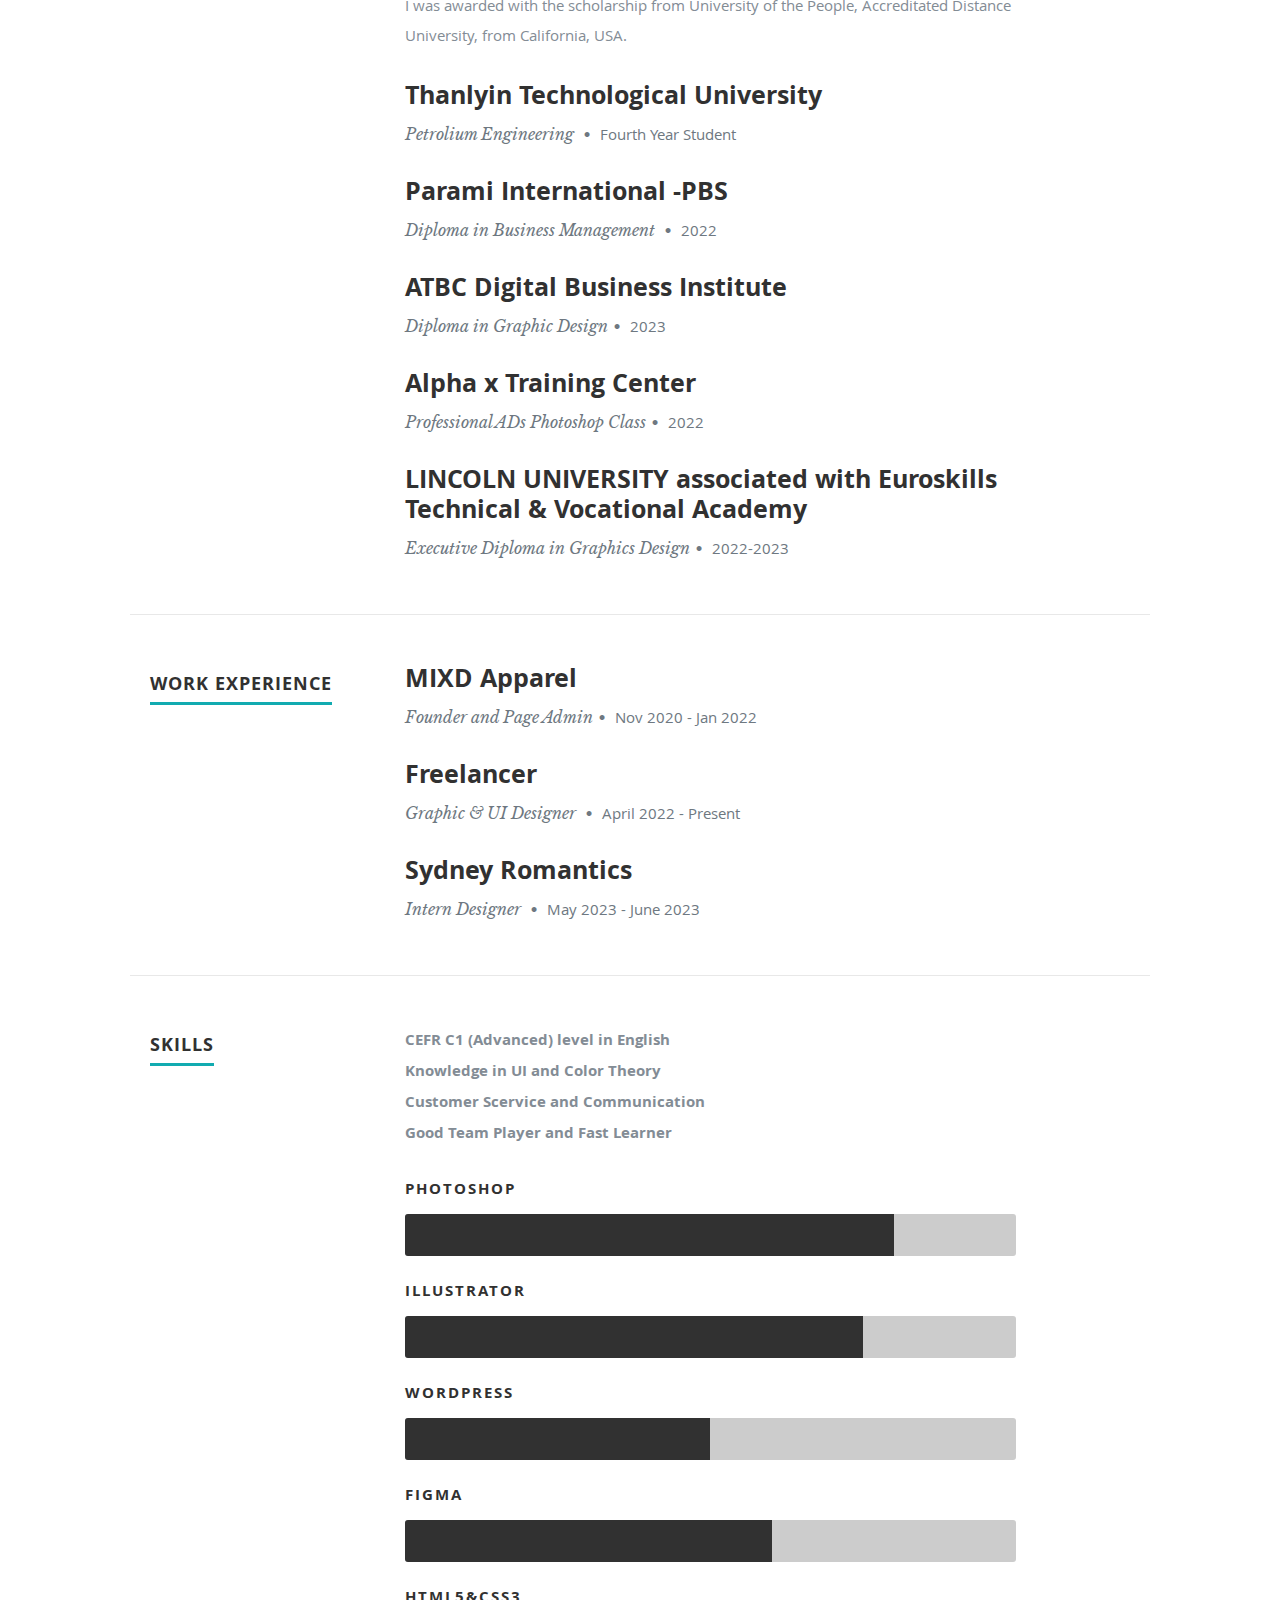
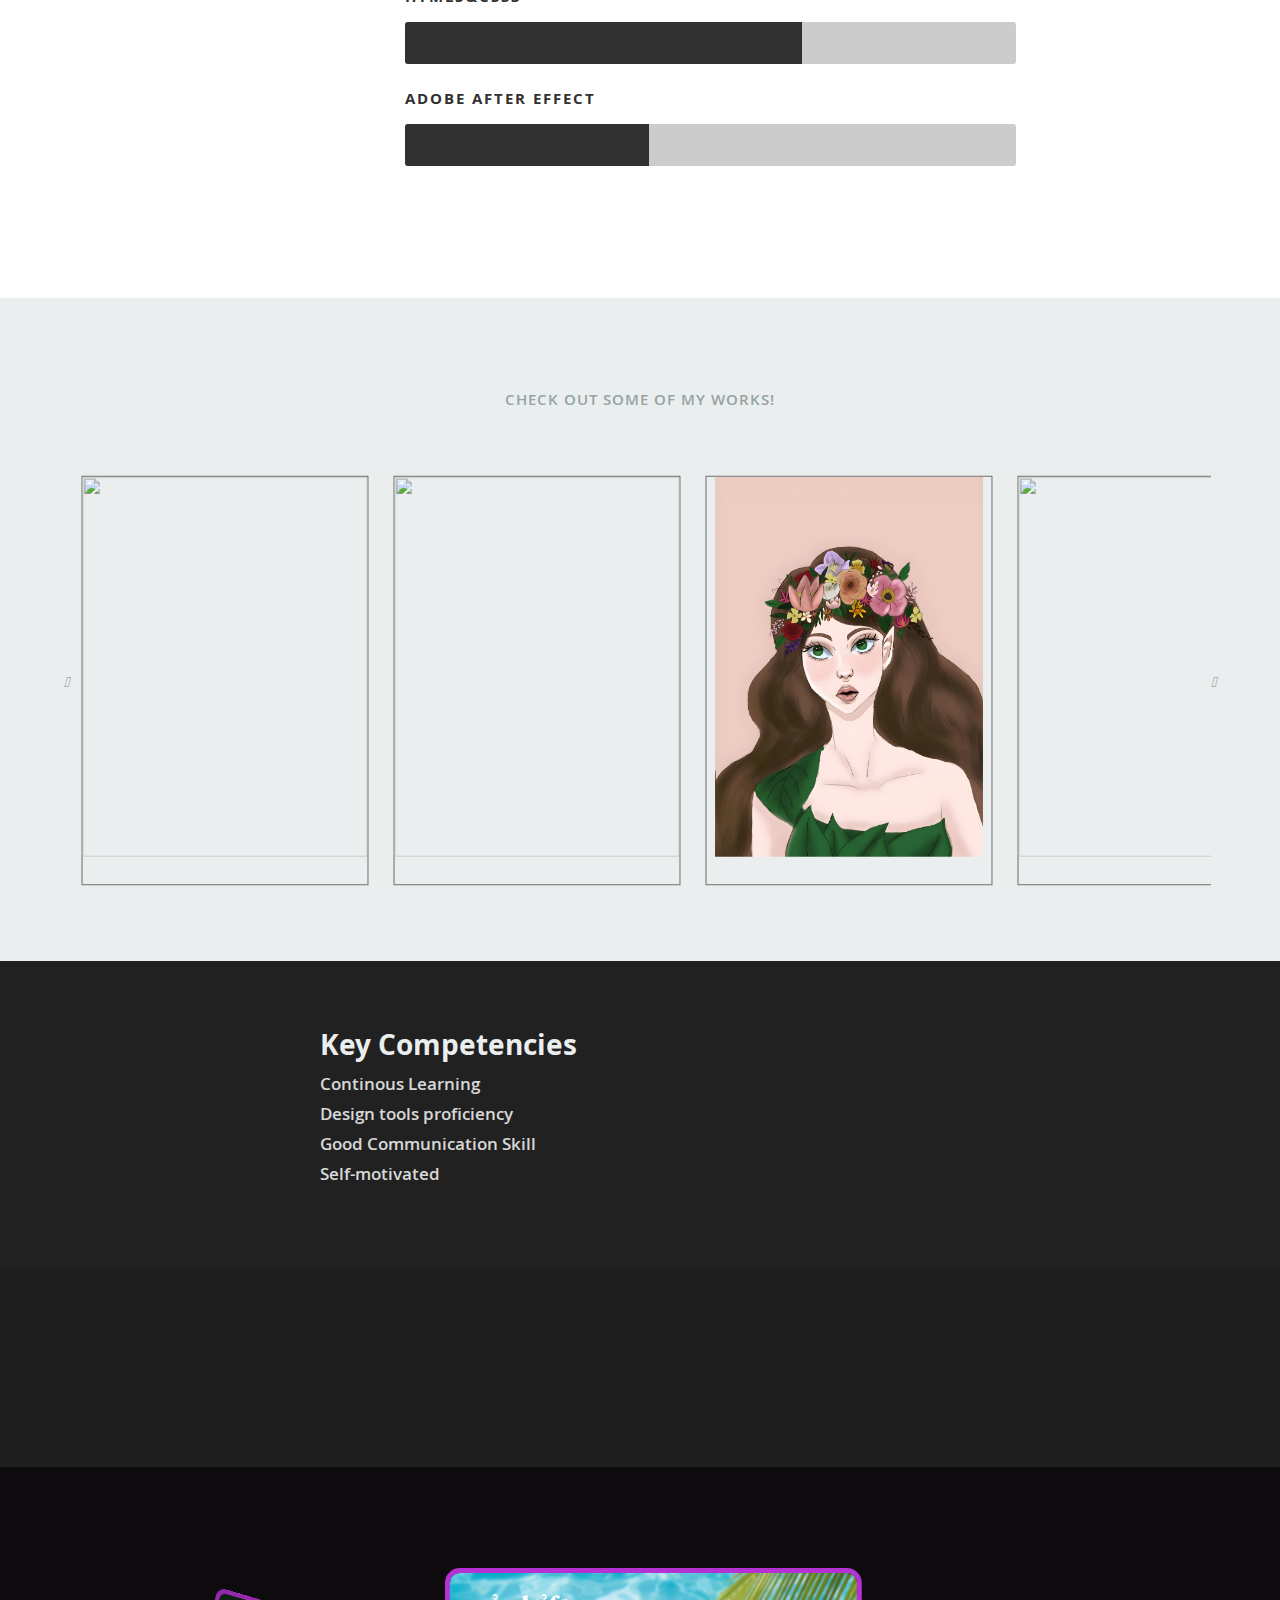
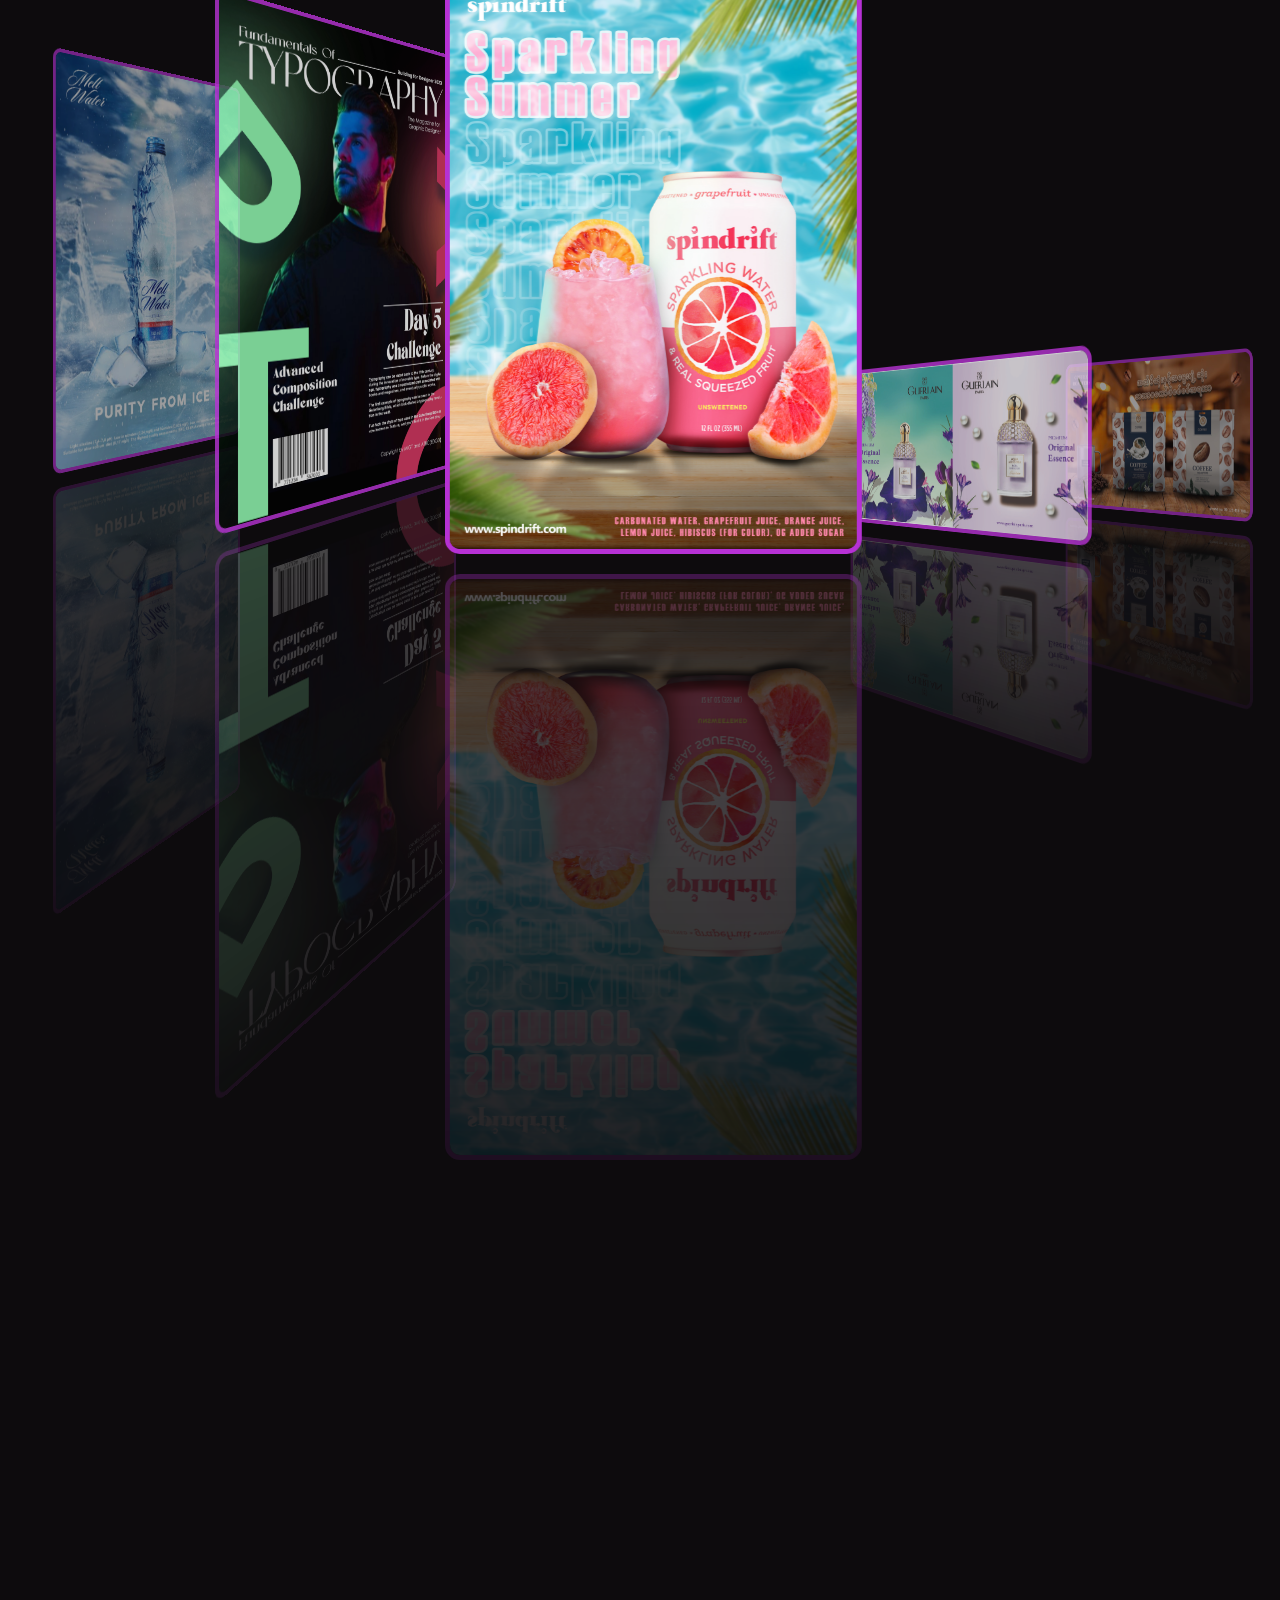
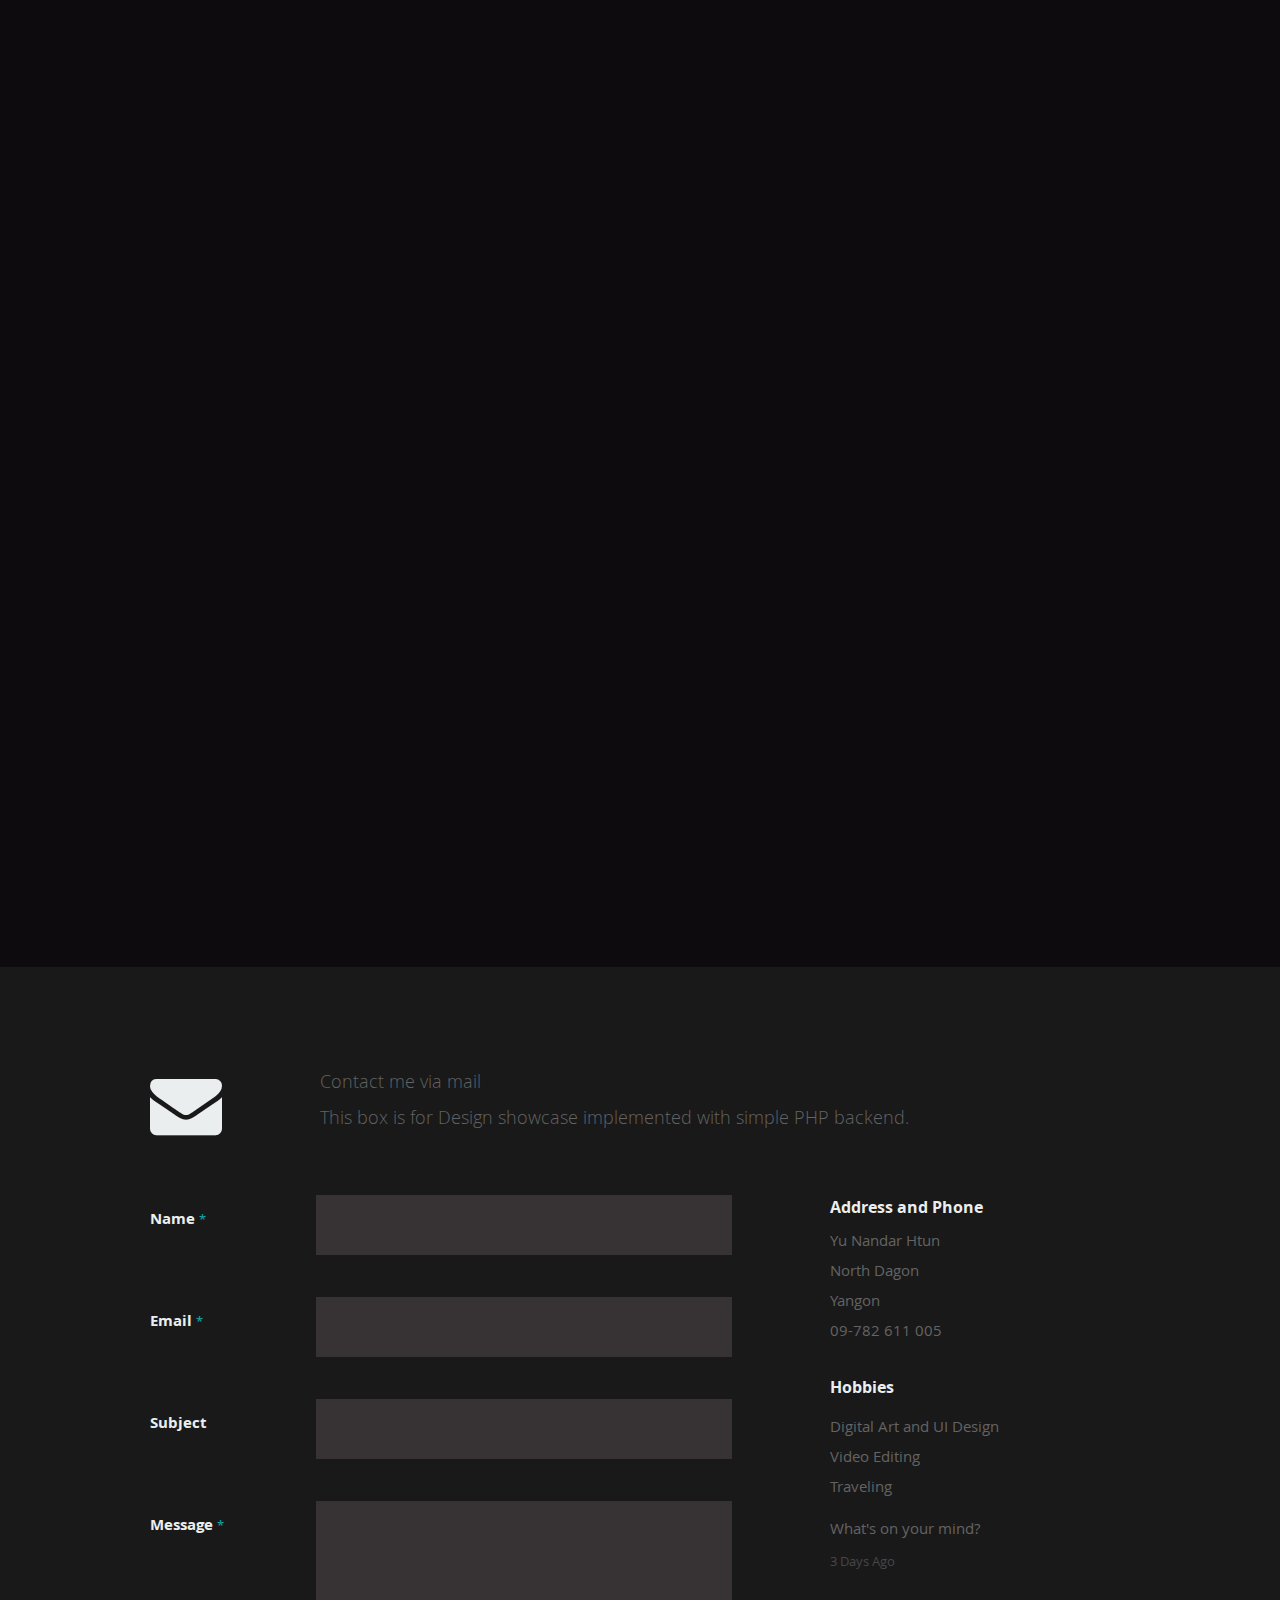
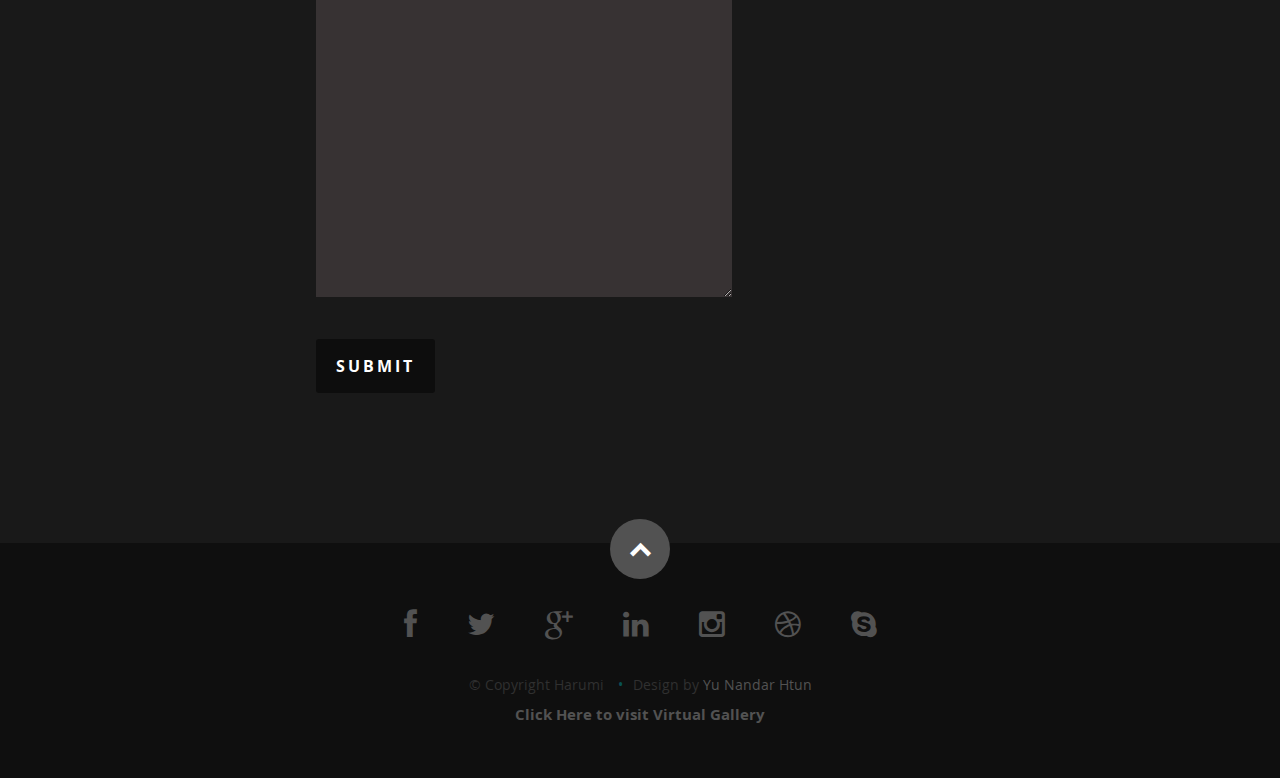
==== commit 2e4f6e4d: "Update index.html" ====
--- a/index.html
+++ b/index.html
@@ -229,7 +229,7 @@
                <div class="twelve columns">
 
                   <h3>LINCOLN UNIVERSITY associated with Euroskills Technical & Vocational Academy</h3>
-                  <p class="info">CExecutive Diploma in Graphics Design<span>&bull;</span> <em class="date">2022-2023</em></p>
+                  <p class="info">Executive Diploma in Graphics Design<span>&bull;</span> <em class="date">2022-2023</em></p>
 
                   <p>
                   
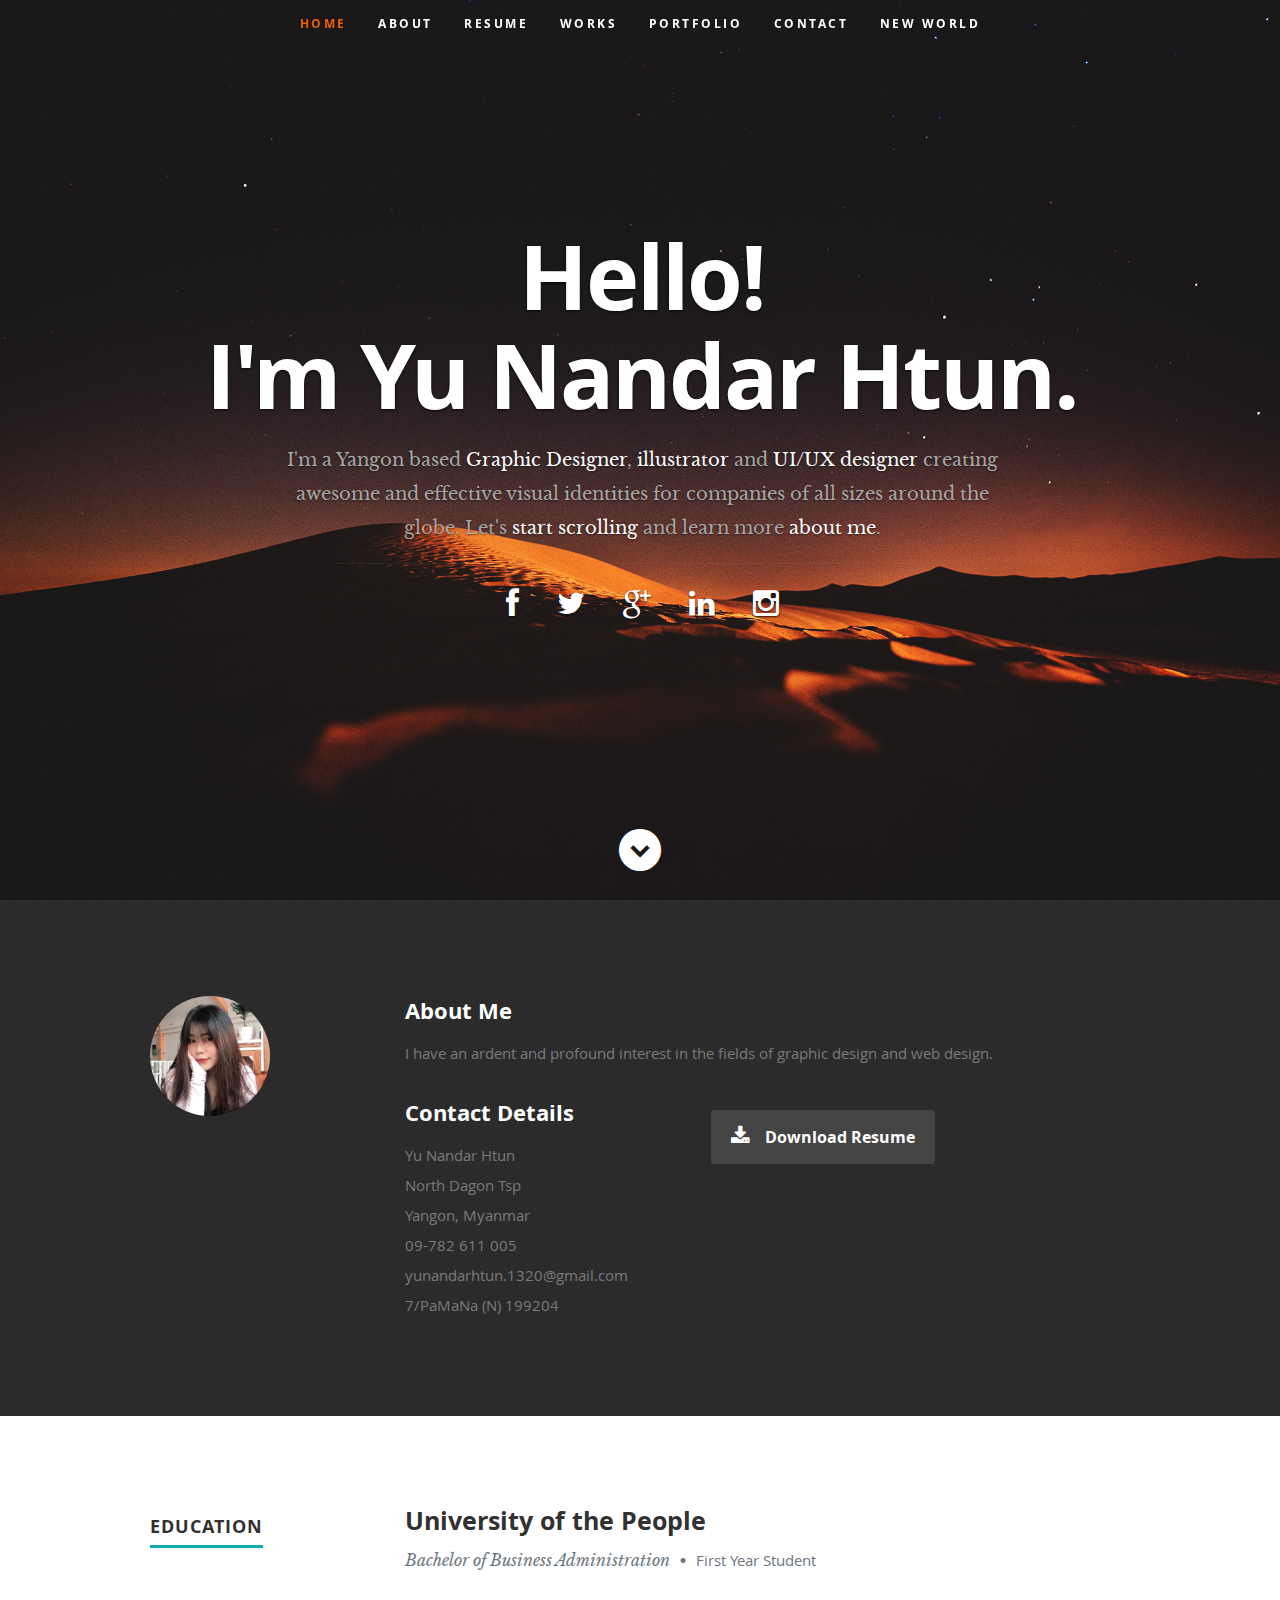
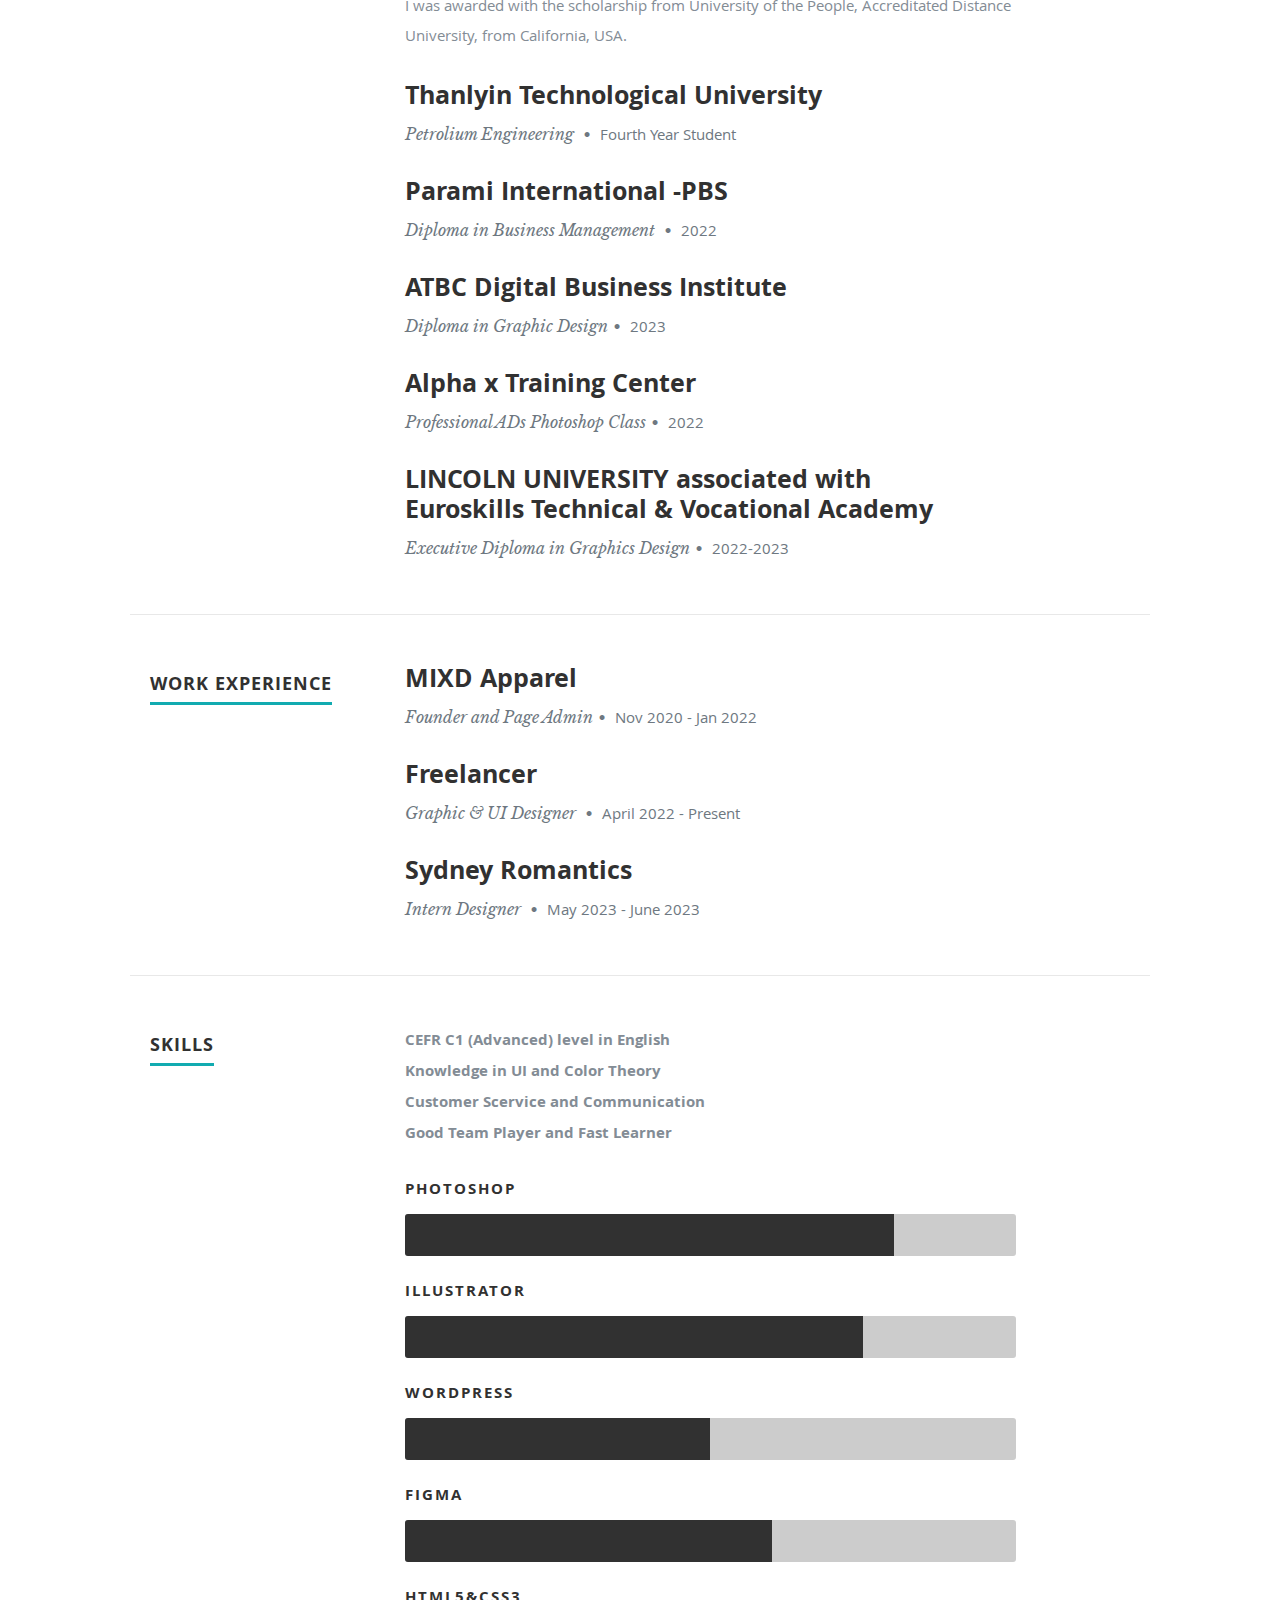
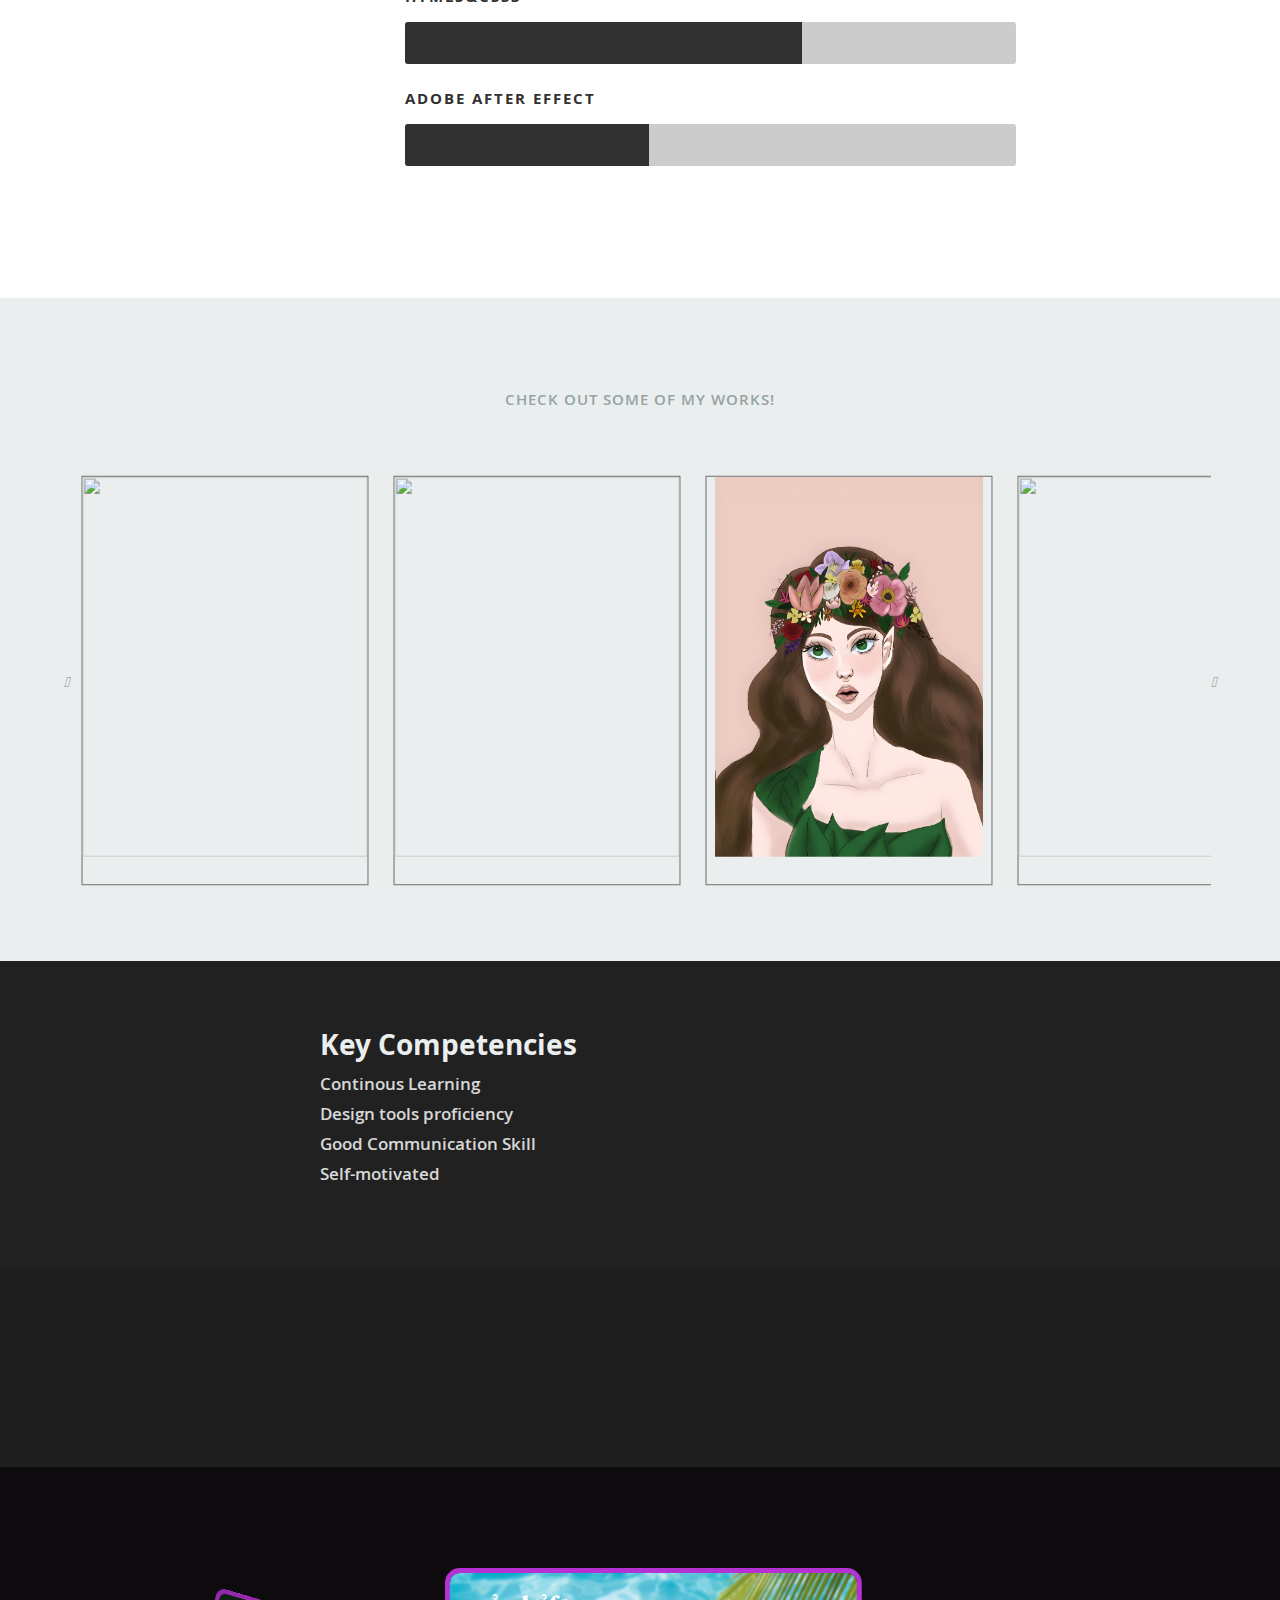
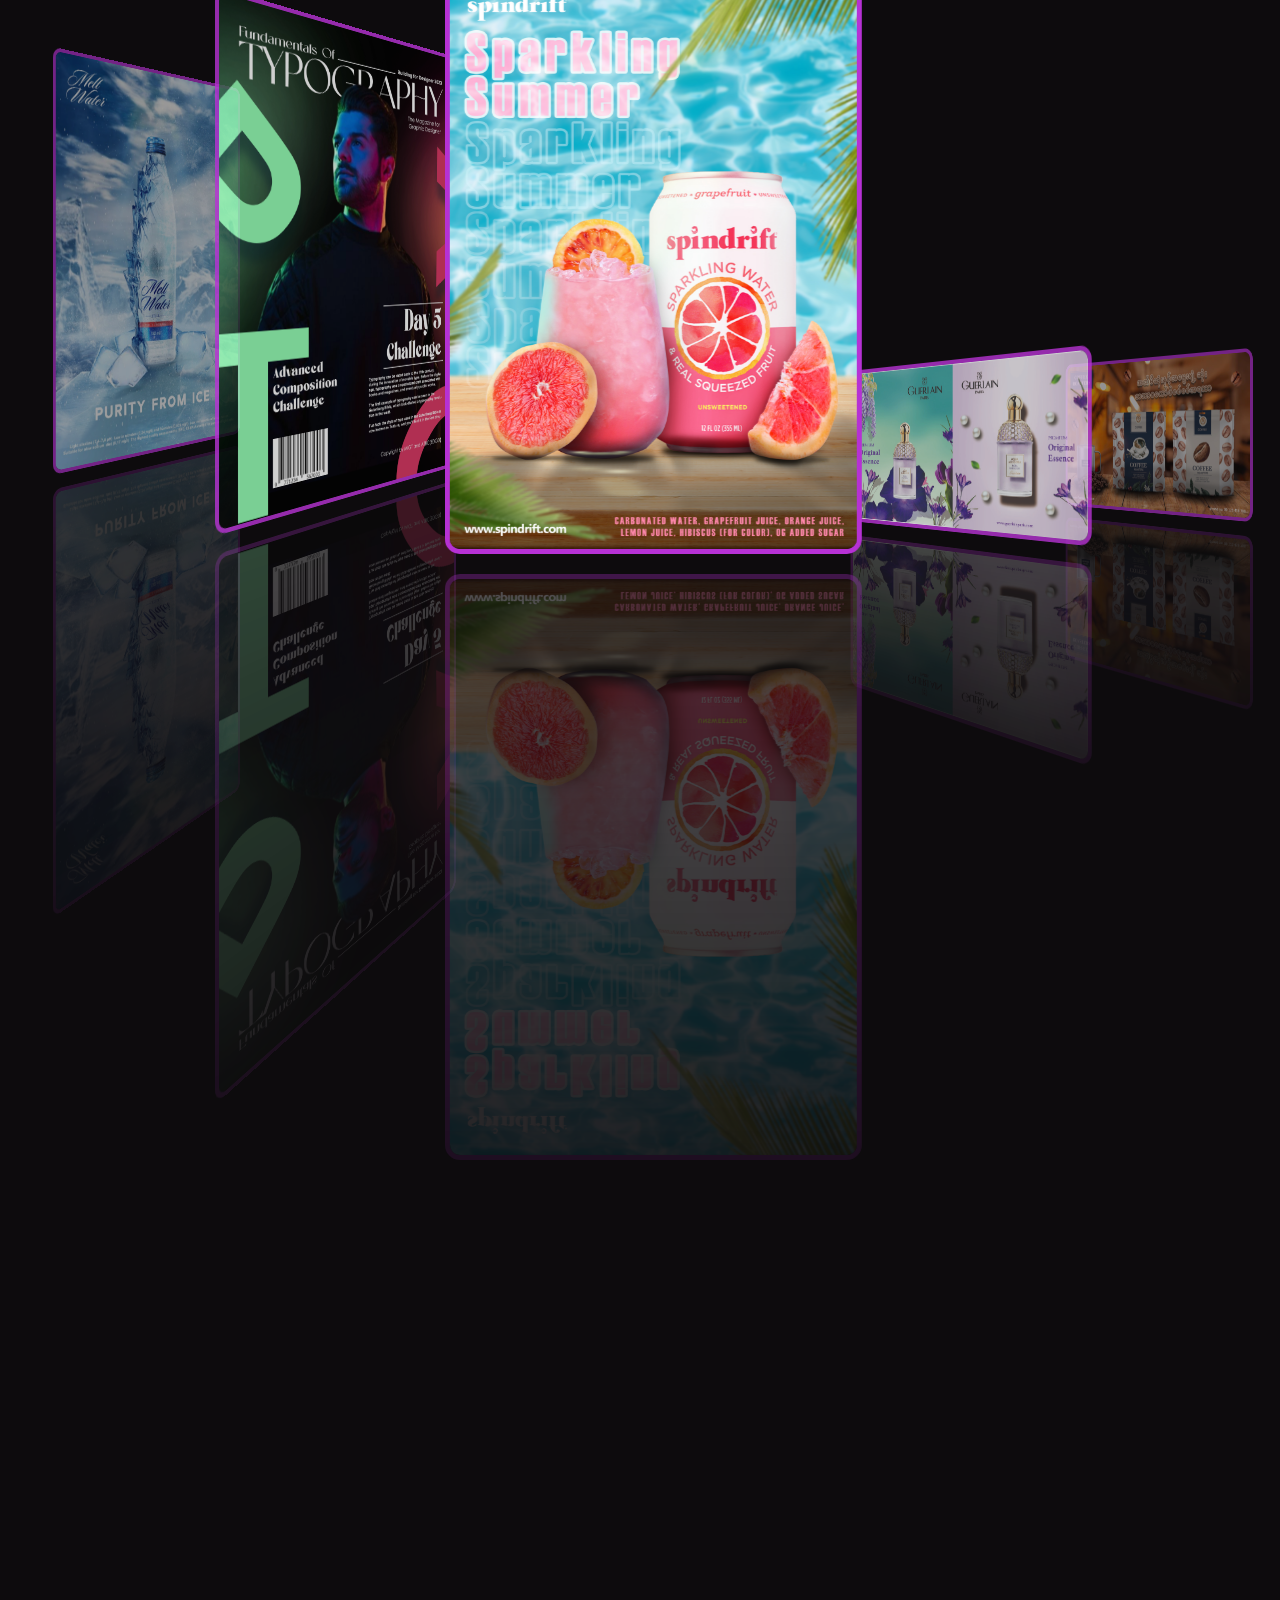
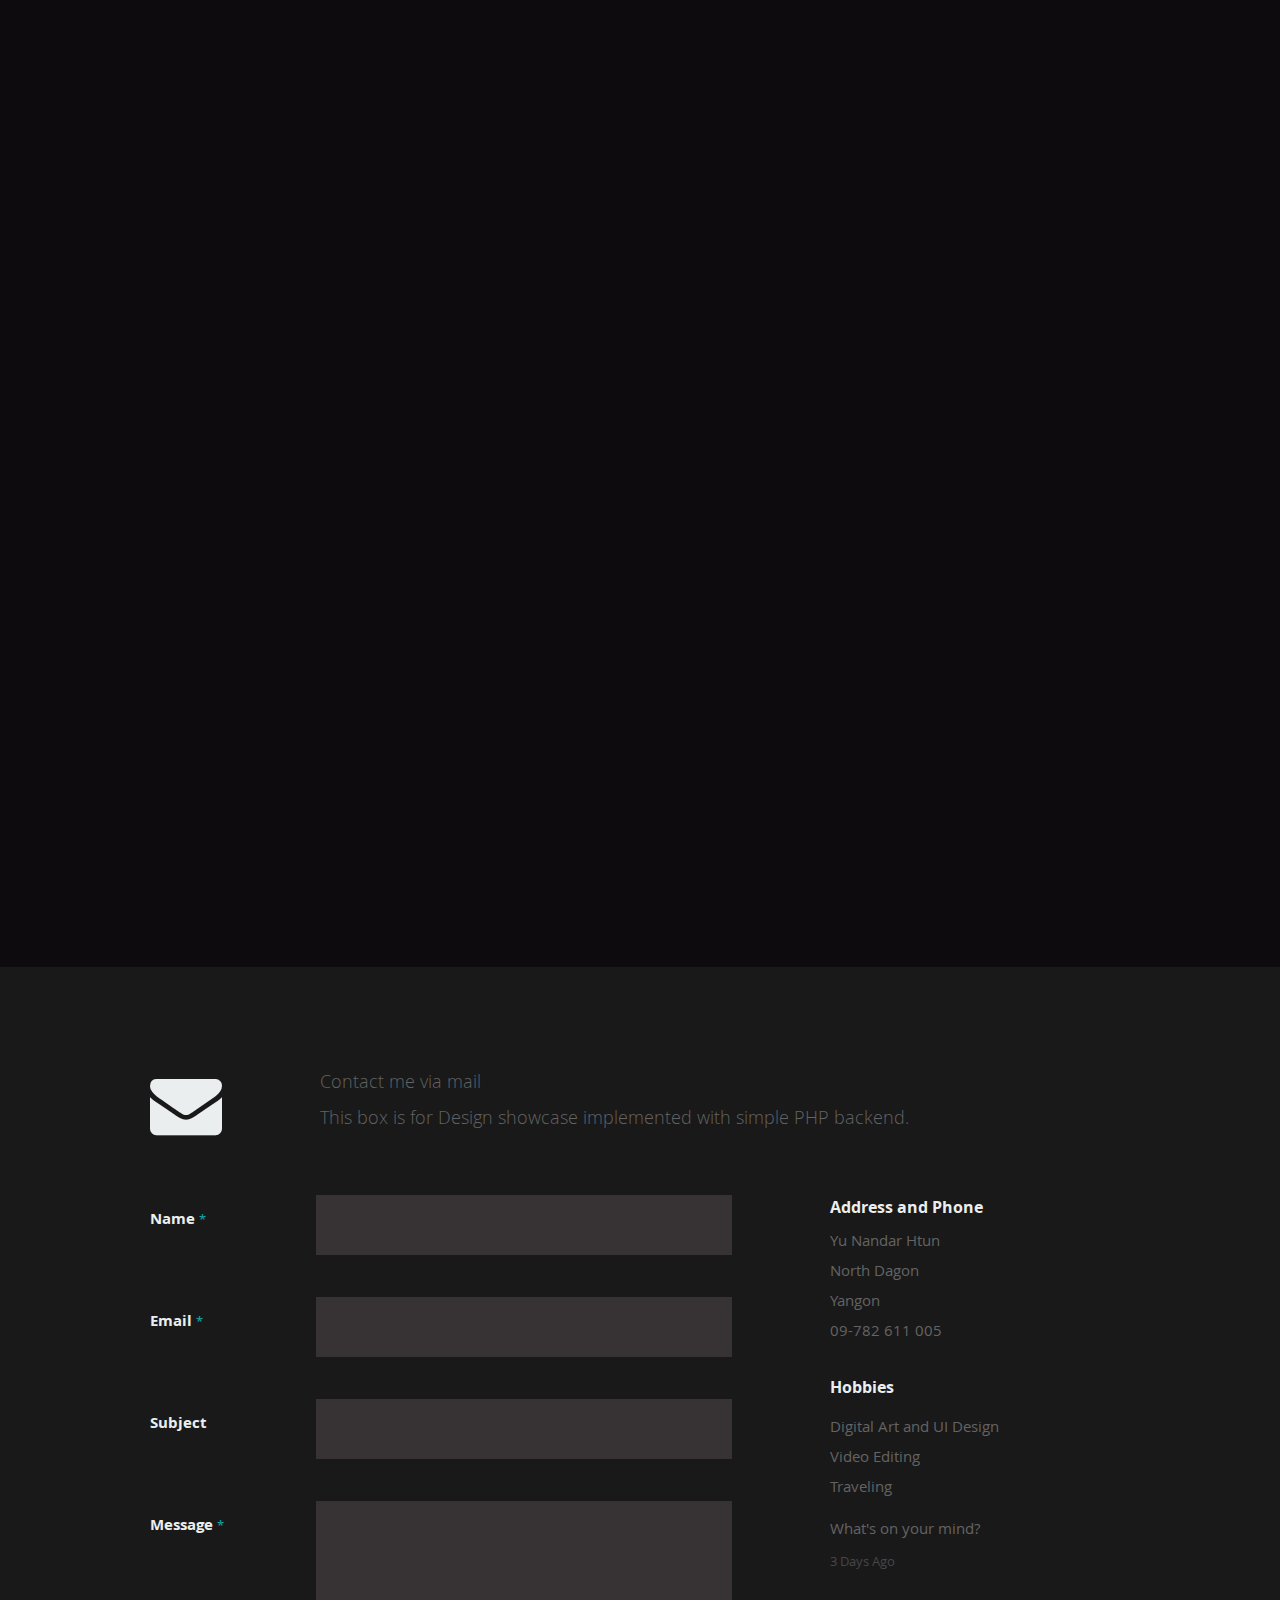
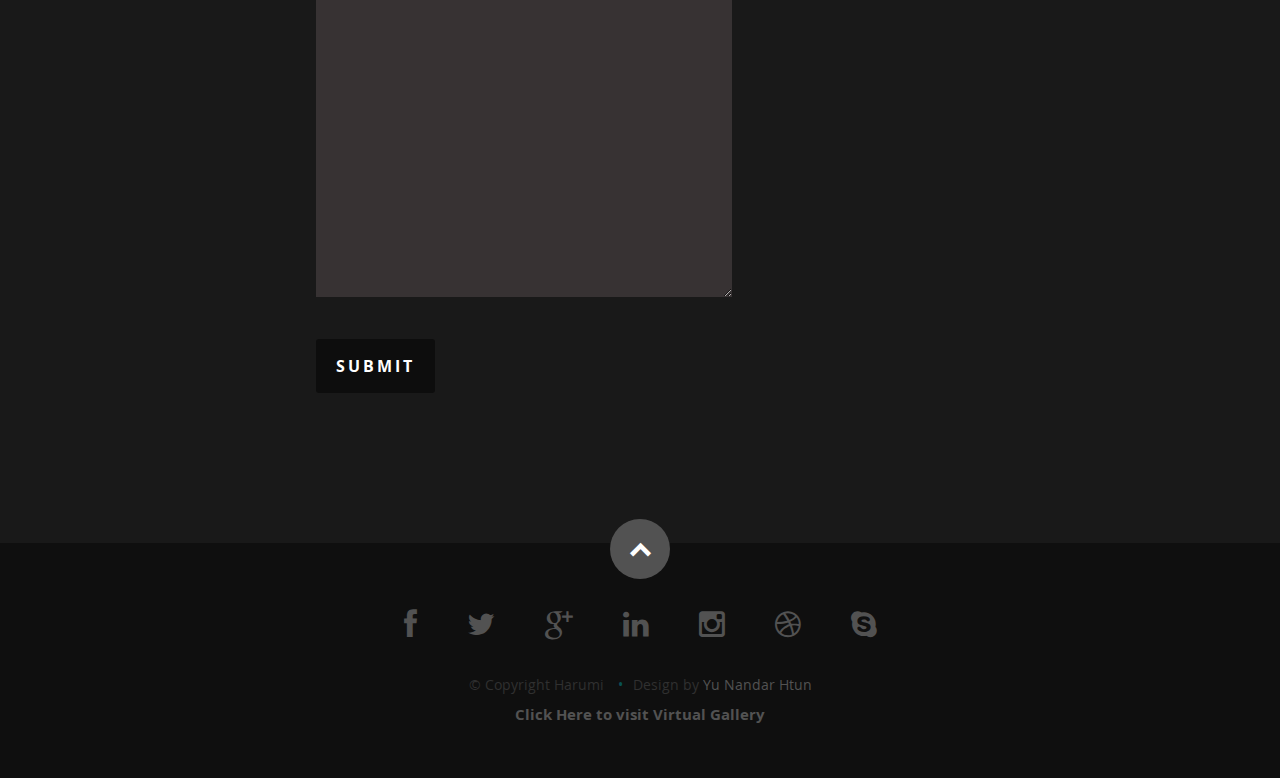
==== commit 6888a4e1: "Update index.html" ====
--- a/index.html
+++ b/index.html
@@ -228,7 +228,7 @@
 
                <div class="twelve columns">
 
-                  <h3>LINCOLN UNIVERSITY associated with Euroskills Technical & Vocational Academy</h3>
+                  <h3>LINCOLN UNIVERSITY associated with <br>Euroskills Technical & Vocational Academy</h3>
                   <p class="info">Executive Diploma in Graphics Design<span>&bull;</span> <em class="date">2022-2023</em></p>
 
                   <p>
